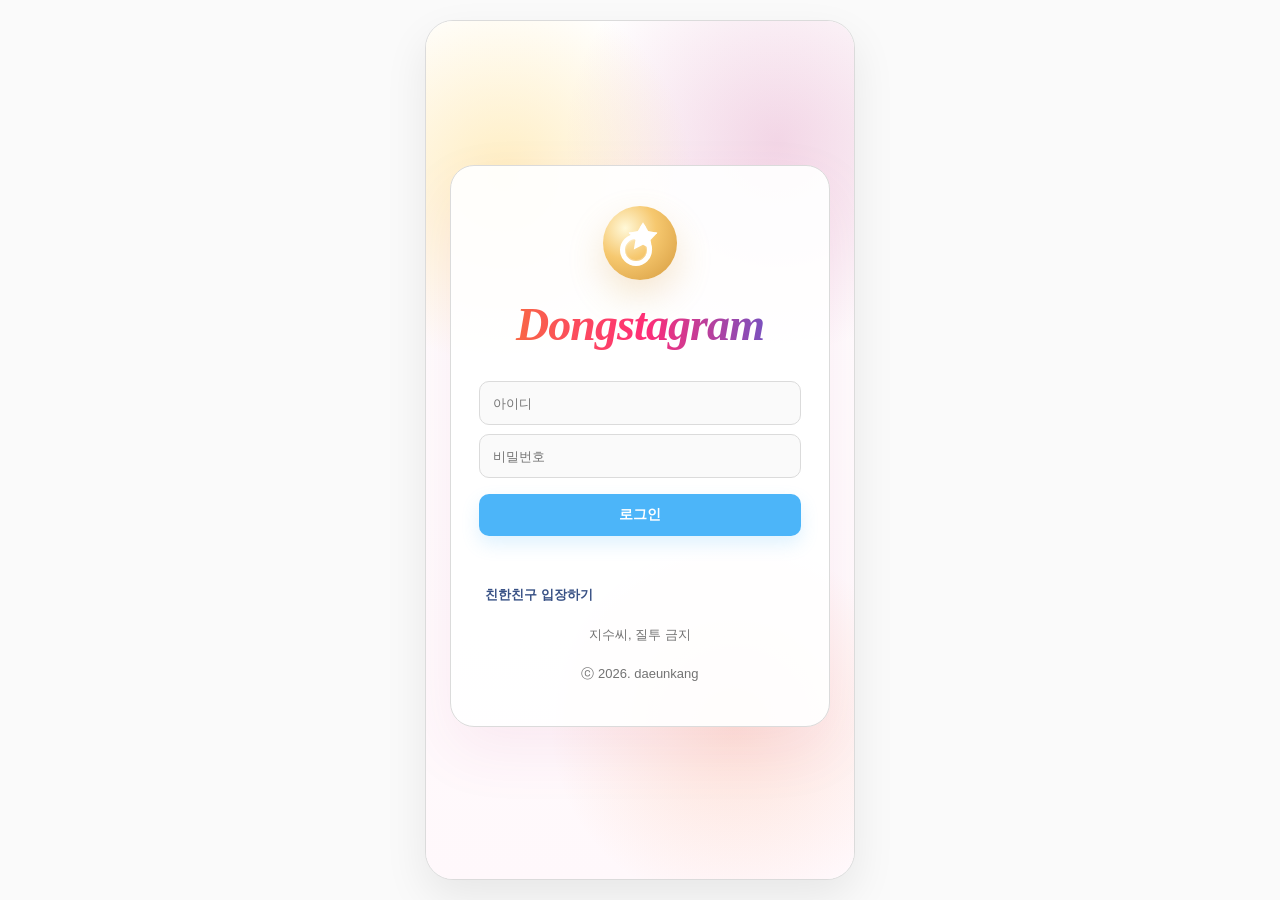
==== index.html @ c9155053 "first commit" ====
﻿<!DOCTYPE html>
<html lang="ko">
  <head>
    <meta charset="UTF-8" />
    <meta name="viewport" content="width=device-width, initial-scale=1.0" />
    <title>Dongstagram</title>
    <link rel="stylesheet" href="style.css" />
    <style>
      .topbar {
        position: sticky;
        top: 0;
        z-index: 24;
        display: grid;
        grid-template-columns: 44px 1fr 44px;
        align-items: center;
        min-height: 52px;
        padding: 8px 12px;
        border: none;
        border-bottom: none;
        outline: none;
        box-shadow: none;
        background-image: none;
        background: rgba(255, 255, 255, 0.97);
        backdrop-filter: blur(16px);
        box-sizing: border-box;
      }

      .topbar::before,
      .topbar::after,
      .topbar-brand::before,
      .topbar-brand::after,
      .stories::before,
      .stories::after {
        content: none !important;
        display: none !important;
        border: none !important;
        outline: none !important;
        box-shadow: none !important;
        background-image: none !important;
      }

      .topbar-brand {
        display: flex;
        flex-direction: column;
        align-items: center;
        justify-content: center;
        min-width: 0;
      }

      .topbar-title {
        margin: 0;
        color: #111;
        font-family: "Segoe Script", "Bradley Hand", "Snell Roundhand", cursive;
        font-size: 30px;
        font-style: italic;
        font-weight: 600;
        letter-spacing: -0.03em;
        line-height: 1;
      }

      .topbar-sub {
        display: none;
        margin-top: 2px;
        font-size: 11px;
        line-height: 1.3;
        color: #8e8e8e;
        text-align: center;
      }

      .chrome-button {
        width: 32px;
        height: 32px;
        display: inline-flex;
        align-items: center;
        justify-content: center;
        color: #111;
        border-radius: 999px;
        justify-self: center;
      }

      .chrome-button svg {
        width: 24px;
        height: 24px;
        fill: none;
        stroke: currentColor;
        stroke-width: 1.8;
        stroke-linecap: round;
        stroke-linejoin: round;
      }

      .stories {
        display: flex;
        gap: 4px;
        overflow-x: auto;
        padding: 6px 10px 8px;
        border-bottom: 1px solid #efefef;
        scrollbar-width: none;
        background: #fff;
        align-items: flex-start;
      }

      .stories::-webkit-scrollbar {
        display: none;
      }

      .story {
        flex: 0 0 auto;
        width: 84px;
        padding: 0 6px;
        text-align: center;
        background: transparent !important;
        border: 0 !important;
        box-shadow: none !important;
      }

      .story-ring {
        position: relative;
        width: 78px;
        height: 78px;
        margin: 0 auto;
        padding: 3px;
        border-radius: 50%;
        background: linear-gradient(135deg, #feda75 8%, #fa7e1e 32%, #d62976 63%, #962fbf 88%, #4f5bd5 100%);
        border: 0 !important;
        box-shadow: none !important;
        overflow: visible;
      }

      .story-ring::before,
      .story-ring::after,
      .story::before,
      .story::after,
      .story-core::before,
      .story-core::after {
        content: none !important;
        display: none !important;
      }

      .story-core {
        width: 100%;
        height: 100%;
        padding: 3px;
        border-radius: 50%;
        background: #fff;
        box-shadow: inset 0 0 0 1px rgba(0, 0, 0, 0.04);
        border: 0 !important;
        display: flex;
        align-items: center;
        justify-content: center;
        overflow: hidden;
        aspect-ratio: 1 / 1;
      }

      .story-photo {
        width: 100%;
        height: 100%;
        display: block;
        border-radius: 50%;
        object-fit: contain;
        object-position: center;
        background: #fff;
        aspect-ratio: 1 / 1;
      }

      .story-badge {
        position: absolute;
        right: -1px;
        bottom: -1px;
        width: 22px;
        height: 22px;
        border-radius: 50%;
        display: flex;
        align-items: center;
        justify-content: center;
        background: #0095f6;
        border: 2px solid #fff;
        box-shadow: 0 2px 6px rgba(0, 0, 0, 0.12);
        color: #fff;
      }

      .story-badge svg {
        width: 12px;
        height: 12px;
        fill: none;
        stroke: currentColor;
        stroke-width: 2.4;
        stroke-linecap: round;
      }

      .story-name {
        display: block;
        margin-top: 6px;
        font-size: 12px;
        font-weight: 500;
        line-height: 1.25;
        color: #262626;
        text-align: center;
        white-space: nowrap;
        overflow: hidden;
        text-overflow: ellipsis;
      }

      .feed {
        padding-top: 0 !important;
      }

      .feed > .post-card:first-child,
      .feed > .post:first-child {
        margin-top: 0 !important;
      }

      .story-viewer {
        position: fixed;
        inset: 0;
        z-index: 200;
        display: none;
        background: #000;
      }

      .story-viewer.active {
        display: block;
      }

      .story-progress {
        position: absolute;
        top: 12px;
        left: 12px;
        right: 12px;
        display: flex;
        gap: 4px;
        z-index: 3;
      }

      .story-progress-bar {
        flex: 1;
        height: 2px;
        border-radius: 999px;
        background: rgba(255, 255, 255, 0.3);
        overflow: hidden;
      }

      .story-progress-fill {
        width: 0%;
        height: 100%;
        background: #fff;
        transform-origin: left center;
        transition: width 0.12s linear;
      }

      .story-progress-bar.done .story-progress-fill {
        width: 100%;
      }

      .story-viewer-top {
        position: absolute;
        top: 20px;
        left: 16px;
        right: 16px;
        z-index: 3;
        display: flex;
        align-items: center;
        justify-content: space-between;
      }

      .story-viewer-meta {
        display: flex;
        align-items: center;
        gap: 10px;
        min-width: 0;
        color: #fff;
      }

      .story-viewer-avatar {
        width: 32px;
        height: 32px;
        border-radius: 50%;
        background-size: cover;
        background-position: center;
        border: 1px solid rgba(255, 255, 255, 0.24);
        flex: 0 0 auto;
      }

      .story-viewer-name {
        font-size: 13px;
        font-weight: 600;
        line-height: 1.2;
      }

      .story-viewer-close {
        width: 36px;
        height: 36px;
        display: inline-flex;
        align-items: center;
        justify-content: center;
        color: #fff;
      }

      .story-viewer-close svg {
        width: 22px;
        height: 22px;
        fill: none;
        stroke: currentColor;
        stroke-width: 2;
        stroke-linecap: round;
      }

      .story-viewer-stage {
        position: absolute;
        inset: 0;
        display: flex;
        align-items: center;
        justify-content: center;
        background: #000;
      }

      .story-viewer-image {
        width: 100%;
        height: 100%;
        object-fit: contain;
        object-position: center;
        display: block;
      }

      .profile-photo-modal {
        position: fixed;
        inset: 0;
        background: rgba(0, 0, 0, 0.76);
        display: none;
        align-items: center;
        justify-content: center;
        z-index: 9999;
        padding: 24px;
      }

      .profile-photo-modal.active {
        display: flex;
      }

      .profile-photo-dialog {
        position: relative;
        width: min(92vw, 420px);
        z-index: 10000;
      }

      .profile-photo-close {
        position: absolute;
        top: -10px;
        right: -10px;
        width: 34px;
        height: 34px;
        border-radius: 50%;
        border: 0;
        background: rgba(18, 18, 18, 0.82);
        color: #fff;
        display: inline-flex;
        align-items: center;
        justify-content: center;
        z-index: 2;
      }

      .profile-photo-close svg {
        width: 18px;
        height: 18px;
        fill: none;
        stroke: currentColor;
        stroke-width: 2;
        stroke-linecap: round;
      }

      .profile-photo-frame {
        width: 100%;
        aspect-ratio: 1 / 1;
        border-radius: 24px;
        overflow: hidden;
        background: #fff;
        box-shadow: 0 28px 80px rgba(0, 0, 0, 0.28);
      }

      .profile-photo-image {
        width: 100%;
        height: 100%;
        object-fit: contain;
        object-position: center;
        display: block;
        background: #fff;
      }

      .follow-modal {
        position: fixed;
        inset: 0;
        background: rgba(0, 0, 0, 0.52);
        display: none;
        align-items: center;
        justify-content: center;
        z-index: 72;
        padding: 20px;
      }

      .follow-modal.active {
        display: flex;
      }

      .follow-dialog {
        width: min(92vw, 360px);
        border-radius: 16px;
        background: #fff;
        overflow: hidden;
        box-shadow: 0 24px 60px rgba(0, 0, 0, 0.2);
      }

      .follow-header {
        position: relative;
        padding: 14px 18px;
        border-bottom: 1px solid #efefef;
        text-align: center;
        font-size: 16px;
        font-weight: 700;
        line-height: 1.2;
      }

      .follow-close {
        position: absolute;
        top: 50%;
        right: 12px;
        transform: translateY(-50%);
        width: 28px;
        height: 28px;
        border: 0;
        background: none;
        color: #111;
      }

      .follow-close svg {
        width: 18px;
        height: 18px;
        fill: none;
        stroke: currentColor;
        stroke-width: 2;
        stroke-linecap: round;
      }

      .follow-list {
        padding: 8px 0;
      }

      .follow-row {
        display: flex;
        align-items: center;
        gap: 12px;
        padding: 10px 16px;
      }

      .follow-avatar {
        width: 44px;
        height: 44px;
        border-radius: 50%;
        background-position: center;
        background-repeat: no-repeat;
        background-size: cover;
        flex: 0 0 auto;
      }

      .follow-meta {
        min-width: 0;
      }

      .follow-username {
        font-size: 14px;
        font-weight: 600;
        line-height: 1.25;
      }

      .follow-name {
        margin-top: 2px;
        font-size: 13px;
        color: #8e8e8e;
        line-height: 1.25;
      }

      .x-room {
        position: fixed;
        inset: 0;
        z-index: 210;
        display: none;
        overflow: hidden;
        background:
          radial-gradient(circle at 26% 20%, rgba(255, 213, 142, 0.18), transparent 24%),
          radial-gradient(circle at 68% 17%, rgba(255, 198, 116, 0.15), transparent 22%),
          linear-gradient(180deg, #77675f 0%, #8b7a70 22%, #a69381 48%, #7c6959 70%, #5b493d 100%);
      }

      .x-room.active {
        display: block;
        animation: roomFadeIn 220ms ease;
      }

      @keyframes roomFadeIn {
        from { opacity: 0; transform: scale(1.015); }
        to { opacity: 1; transform: scale(1); }
      }

      .x-room-header {
        position: absolute;
        top: 0;
        left: 0;
        right: 0;
        z-index: 6;
        display: flex;
        align-items: center;
        justify-content: space-between;
        padding: 16px 16px 10px;
        color: #fff6ec;
      }

      .x-room-back {
        width: 36px;
        height: 36px;
        border: 0;
        border-radius: 50%;
        background: rgba(36, 25, 19, 0.34);
        color: inherit;
        display: inline-flex;
        align-items: center;
        justify-content: center;
        backdrop-filter: blur(10px);
      }

      .x-room-back svg {
        width: 20px;
        height: 20px;
        fill: none;
        stroke: currentColor;
        stroke-width: 2;
        stroke-linecap: round;
        stroke-linejoin: round;
      }

      .x-room-title-wrap {
        display: flex;
        flex-direction: column;
        align-items: center;
        gap: 1px;
        text-align: center;
      }

      .x-room-title {
        font-size: 12px;
        font-weight: 600;
        letter-spacing: 0.08em;
        color: rgba(255, 241, 224, 0.88);
      }

      .x-room-sub {
        font-size: 28px;
        font-weight: 800;
        line-height: 1.02;
        letter-spacing: -0.06em;
        color: #fff8f0;
        text-shadow:
          0 1px 0 rgba(255,255,255,0.16),
          0 8px 20px rgba(44, 24, 14, 0.22);
      }

      .x-room-sub .episode-mark {
        display: inline-block;
        margin-left: 4px;
        font-size: 0.72em;
        font-weight: 700;
        letter-spacing: -0.03em;
        transform: translateY(-1px);
      }

      .x-room-scene {
        position: absolute;
        inset: 0;
        overflow: hidden;
      }

      .x-room-ceiling-glow {
        position: absolute;
        top: 54px;
        left: 50%;
        width: 82%;
        height: 120px;
        transform: translateX(-50%);
        background: radial-gradient(circle, rgba(255, 216, 153, 0.34), transparent 66%);
        filter: blur(12px);
      }

      .x-room-string {
        position: absolute;
        top: 78px;
        left: -4%;
        width: 108%;
        height: 2px;
        background: rgba(81, 59, 45, 0.5);
        transform: rotate(-4deg);
      }

      .x-room-string::after {
        content: "";
        position: absolute;
        top: 24px;
        left: 8%;
        width: 86%;
        height: 2px;
        background: rgba(81, 59, 45, 0.4);
        transform: rotate(6deg);
      }

      .x-room-bulb {
        position: absolute;
        top: 0;
        width: 10px;
        height: 10px;
        border-radius: 50%;
        background: #ffe59c;
        box-shadow: 0 0 10px rgba(255, 228, 147, 0.95), 0 0 24px rgba(255, 208, 104, 0.38);
      }

      .x-room-bulb::before {
        content: "";
        position: absolute;
        top: -14px;
        left: 4px;
        width: 1px;
        height: 14px;
        background: rgba(85, 60, 45, 0.58);
      }

      .x-room-vines {
        position: absolute;
        top: 32px;
        width: 92px;
        height: 180px;
        pointer-events: none;
      }

      .x-room-vines.left {
        left: 6px;
      }

      .x-room-vines.right {
        right: 0;
        transform: scaleX(-1);
      }

      .x-room-vines span {
        position: absolute;
        width: 38px;
        height: 18px;
        border-radius: 18px 18px 18px 2px;
        background: linear-gradient(135deg, #8db185, #5f7a58);
        box-shadow: inset -3px -3px 0 rgba(255, 255, 255, 0.08);
      }

      .x-room-vines span:nth-child(1) { top: 12px; left: 28px; transform: rotate(18deg); }
      .x-room-vines span:nth-child(2) { top: 36px; left: 12px; transform: rotate(-10deg); }
      .x-room-vines span:nth-child(3) { top: 62px; left: 36px; transform: rotate(22deg); }
      .x-room-vines span:nth-child(4) { top: 88px; left: 18px; transform: rotate(-16deg); }
      .x-room-vines span:nth-child(5) { top: 116px; left: 40px; transform: rotate(15deg); }
      .x-room-vines span:nth-child(6) { top: 142px; left: 24px; transform: rotate(-12deg); }

      .x-room-left-wall,
      .x-room-right-wall {
        position: absolute;
        top: 120px;
        width: 26%;
        height: 46%;
        background: linear-gradient(180deg, rgba(215, 199, 182, 0.18), rgba(104, 82, 64, 0.18));
      }

      .x-room-left-wall {
        left: -7%;
        transform: skewY(14deg);
      }

      .x-room-right-wall {
        right: -11%;
        transform: skewY(-14deg);
      }

      .x-room-back-wall {
        position: absolute;
        top: 118px;
        left: 7%;
        right: 7%;
        height: 44%;
        border-radius: 24px 24px 10px 10px;
        background:
          radial-gradient(circle at 18% 16%, rgba(255,255,255,0.08), transparent 18%),
          radial-gradient(circle at 42% 34%, rgba(255,255,255,0.06), transparent 16%),
          radial-gradient(circle at 74% 22%, rgba(255,255,255,0.06), transparent 15%),
          linear-gradient(180deg, rgba(242, 227, 211, 0.2), rgba(176, 146, 118, 0.06)),
          linear-gradient(180deg, #94806f 0%, #7f6a59 48%, #6f5d4f 100%);
        box-shadow: inset 0 0 0 1px rgba(255, 239, 220, 0.08);
      }

      .x-room-platform {
        position: absolute;
        left: 8%;
        right: 8%;
        bottom: 112px;
        height: 18px;
        border-radius: 999px;
        background: linear-gradient(180deg, #5f4a3d, #47352c);
        box-shadow: 0 8px 18px rgba(0, 0, 0, 0.22);
      }

      .x-room-floor {
        position: absolute;
        left: -6%;
        right: -6%;
        bottom: -18px;
        height: 37%;
        background:
          linear-gradient(180deg, rgba(58, 40, 27, 0), rgba(47, 31, 22, 0.24) 18%, rgba(35, 23, 17, 0.44) 100%),
          repeating-linear-gradient(90deg, #876a53 0 34px, #7a604b 34px 68px);
        transform: perspective(500px) rotateX(67deg);
        transform-origin: top;
      }

      .x-room-shadow {
        position: absolute;
        bottom: 124px;
        width: 120px;
        height: 34px;
        border-radius: 50%;
        background: radial-gradient(circle, rgba(30, 18, 11, 0.3), transparent 68%);
      }

      .x-room-shadow.left { left: 34px; }
      .x-room-shadow.center { left: 46%; transform: translateX(-50%); width: 150px; }
      .x-room-shadow.right { right: 38px; width: 144px; }

      .x-room-object {
        position: absolute;
      }

      .x-room-shelf {
        position: absolute;
        height: 12px;
        border-radius: 999px;
        background: linear-gradient(180deg, #725845, #533d31);
        box-shadow: 0 8px 16px rgba(0, 0, 0, 0.18);
      }

      .x-room-shelf.s1 {
        top: 164px;
        left: 104px;
        width: 128px;
      }

      .x-room-shelf.s2 {
        top: 226px;
        right: 78px;
        width: 110px;
      }

      .x-room-lamp {
        left: 24px;
        bottom: 136px;
        width: 66px;
        height: 126px;
      }

      .x-room-lamp::before {
        content: "";
        position: absolute;
        left: 26px;
        bottom: 14px;
        width: 4px;
        height: 68px;
        background: #b9926b;
      }

      .x-room-lamp::after {
        content: "";
        position: absolute;
        left: 13px;
        bottom: 0;
        width: 30px;
        height: 12px;
        border-radius: 50%;
        background: #4f3a30;
      }

      .x-room-lamp span {
        position: absolute;
        top: 0;
        left: 12px;
        width: 42px;
        height: 38px;
        border-radius: 10px 10px 18px 18px;
        background: linear-gradient(180deg, #ffe5b6, #ebb35d);
        box-shadow: 0 0 28px rgba(255, 198, 99, 0.34);
      }

      .x-room-frame-stack {
        left: 28px;
        top: 166px;
        width: 88px;
        height: 98px;
      }

      .x-room-frame-stack span {
        position: absolute;
        border: 5px solid #9c7a60;
        background: linear-gradient(135deg, #f4e5d4, #d2bba5);
        box-shadow: 0 10px 18px rgba(42, 28, 18, 0.16);
      }

      .x-room-frame-stack span:nth-child(1) {
        width: 58px;
        height: 70px;
        left: 0;
        top: 14px;
        transform: rotate(-7deg);
      }

      .x-room-frame-stack span:nth-child(2) {
        width: 64px;
        height: 78px;
        right: 0;
        top: 0;
        transform: rotate(7deg);
      }

      .x-room-side-books {
        left: 122px;
        bottom: 130px;
        display: flex;
        gap: 5px;
      }

      .x-room-side-books span {
        width: 18px;
        border-radius: 4px 4px 2px 2px;
        box-shadow: 0 10px 16px rgba(33, 20, 13, 0.16);
      }

      .x-room-side-books span:nth-child(1) { height: 58px; background: linear-gradient(180deg, #d2c5a4, #9d8d65); }
      .x-room-side-books span:nth-child(2) { height: 66px; background: linear-gradient(180deg, #d4b59f, #a87759); }
      .x-room-side-books span:nth-child(3) { height: 50px; background: linear-gradient(180deg, #acc29a, #71825d); }

      .x-room-note-board {
        left: 126px;
        top: 178px;
        width: 108px;
        padding: 12px 12px 14px;
        border-radius: 6px;
        background: #efe3d6;
        color: #6b5546;
        font-size: 10px;
        line-height: 1.6;
        transform: rotate(-3deg);
        box-shadow: 0 12px 22px rgba(44, 29, 17, 0.14);
      }

      .x-room-note-board::before {
        content: "";
        position: absolute;
        top: -6px;
        left: 50%;
        width: 32px;
        height: 12px;
        transform: translateX(-50%);
        background: rgba(239, 224, 203, 0.84);
      }

      .x-room-center-glow {
        position: absolute;
        left: 50%;
        top: 174px;
        width: 64%;
        height: 250px;
        transform: translateX(-50%);
        background: radial-gradient(circle, rgba(255, 225, 165, 0.2), transparent 68%);
        filter: blur(14px);
      }

      .x-room-centerpiece {
        position: absolute;
        left: 50%;
        top: 170px;
        width: min(72vw, 272px);
        transform: translateX(-50%);
        z-index: 4;
      }

      .x-room-hanger {
        position: absolute;
        top: -28px;
        width: 2px;
        height: 28px;
        background: rgba(82, 60, 45, 0.55);
      }

      .x-room-hanger.left { left: 52px; }
      .x-room-hanger.right { right: 52px; }

      .x-room-installation {
        position: relative;
        padding: 16px 12px 14px;
        border-radius: 20px;
        background:
          linear-gradient(180deg, rgba(248, 240, 231, 0.96), rgba(231, 217, 202, 0.94)),
          linear-gradient(135deg, #ccb59e, #e7d2bb);
        box-shadow:
          0 22px 40px rgba(27, 17, 10, 0.24),
          inset 0 0 0 1px rgba(132, 99, 69, 0.1);
      }

      .x-room-installation::before,
      .x-room-installation::after {
        content: "";
        position: absolute;
        top: 8px;
        width: 10px;
        height: 10px;
        border-radius: 50%;
        background: #bd8468;
        box-shadow: inset 0 -1px 0 rgba(0, 0, 0, 0.18);
      }

      .x-room-installation::before { left: 14px; }
      .x-room-installation::after { right: 14px; }

      .installation-title {
        margin-bottom: 12px;
        text-align: center;
        font-size: 12px;
        font-weight: 700;
        letter-spacing: 0.08em;
        color: #745a49;
      }

      .installation-grid {
        display: grid;
        grid-template-columns: 1fr 1fr;
        gap: 10px;
      }

      .installation-card {
        position: relative;
        border: 0;
        border-radius: 16px;
        padding: 10px 9px 9px;
        text-align: left;
        background: rgba(255, 250, 244, 0.9);
        box-shadow: 0 10px 18px rgba(96, 71, 52, 0.12);
        cursor: pointer;
        transition: transform 160ms ease, box-shadow 160ms ease;
      }

      .installation-card:hover,
      .installation-card:focus-visible {
        box-shadow: 0 14px 22px rgba(63, 44, 31, 0.2);
      }

      .installation-card.a { transform: rotate(-4deg); }
      .installation-card.b { transform: rotate(4deg); }
      .installation-card.c { transform: rotate(-2deg); }
      .installation-card.d { transform: rotate(3deg); }

      .installation-card:hover.a,
      .installation-card:focus-visible.a { transform: rotate(-4deg) translateY(-2px) scale(1.012); }
      .installation-card:hover.b,
      .installation-card:focus-visible.b { transform: rotate(4deg) translateY(-2px) scale(1.012); }
      .installation-card:hover.c,
      .installation-card:focus-visible.c { transform: rotate(-2deg) translateY(-2px) scale(1.012); }
      .installation-card:hover.d,
      .installation-card:focus-visible.d { transform: rotate(3deg) translateY(-2px) scale(1.012); }

      .installation-ui {
        display: flex;
        align-items: center;
        justify-content: space-between;
        margin-bottom: 8px;
        font-size: 8px;
        color: #988474;
      }

      .installation-dots {
        display: inline-flex;
        gap: 3px;
      }

      .installation-dots span {
        width: 4px;
        height: 4px;
        border-radius: 50%;
        background: #cdb8a5;
      }

      .installation-bubble {
        max-width: 100%;
        padding: 7px 9px;
        border-radius: 12px;
        font-size: 10px;
        line-height: 1.42;
        margin-bottom: 6px;
        box-shadow: inset 0 0 0 1px rgba(116, 92, 74, 0.05);
      }

      .installation-bubble.light {
        background: #fff;
        color: #43362e;
        border-top-left-radius: 7px;
      }

      .installation-bubble.yellow {
        margin-left: auto;
        background: #f8e25c;
        color: #423315;
        border-top-right-radius: 7px;
      }

      .installation-time {
        display: block;
        margin-top: 4px;
        font-size: 8px;
        color: rgba(75, 58, 45, 0.48);
      }

      .installation-fragment {
        font-size: 9px;
        color: #735b49;
        line-height: 1.42;
      }

      .x-room-placard {
        position: absolute;
        width: 172px;
        min-height: 94px;
        padding: 12px 12px 10px;
        border: 0;
        border-radius: 14px;
        background: linear-gradient(180deg, rgba(255, 250, 244, 0.98), rgba(239, 228, 214, 0.95));
        box-shadow: 0 20px 28px rgba(33, 21, 14, 0.22);
        text-align: left;
        cursor: pointer;
        transition: transform 160ms ease, box-shadow 160ms ease;
      }

      .x-room-placard:hover,
      .x-room-placard:focus-visible {
        transform: rotate(-5deg) translateY(-3px) scale(1.015);
        box-shadow: 0 24px 34px rgba(25, 15, 10, 0.28);
      }

      .x-room-placard.single {
        left: 22px;
        bottom: 86px;
        transform: rotate(-5deg);
        z-index: 5;
      }

      .placard-topbar {
        display: flex;
        align-items: center;
        justify-content: space-between;
        margin-bottom: 8px;
        font-size: 9px;
        color: #8d7a6b;
      }

      .placard-ui {
        display: inline-flex;
        gap: 3px;
      }

      .placard-ui span {
        width: 4px;
        height: 4px;
        border-radius: 50%;
        background: #ccb8a5;
      }

      .placard-strip {
        display: flex;
        flex-direction: column;
        gap: 6px;
      }

      .placard-bubble {
        max-width: 100%;
        padding: 8px 10px;
        border-radius: 13px;
        font-size: 11px;
        line-height: 1.45;
        box-shadow: inset 0 0 0 1px rgba(116, 92, 74, 0.06);
      }

      .placard-bubble.light {
        align-self: flex-start;
        background: #fff;
        color: #44362f;
        border-top-left-radius: 7px;
      }

      .placard-bubble.yellow {
        align-self: flex-end;
        background: #f7df4e;
        color: #423315;
        border-top-right-radius: 7px;
      }

      .placard-time {
        display: block;
        margin-top: 4px;
        font-size: 8px;
        color: rgba(72, 54, 42, 0.5);
      }

      .placard-caption {
        margin-top: 8px;
        font-size: 9px;
        color: #806957;
        letter-spacing: 0.03em;
      }

      .x-room-placeholder {
        position: absolute;
        inset: 0;
        display: none;
        align-items: center;
        justify-content: center;
        z-index: 8;
        background: rgba(20, 12, 8, 0.44);
      }

      .x-room-placeholder.active {
        display: flex;
      }

      .x-room-placeholder-card {
        width: min(78vw, 260px);
        padding: 20px 18px;
        border-radius: 18px;
        background: rgba(252, 246, 239, 0.98);
        color: #5c473b;
        text-align: center;
        box-shadow: 0 24px 40px rgba(14, 9, 6, 0.26);
      }

      .x-room-placeholder-card strong {
        display: block;
        margin-bottom: 8px;
        font-size: 14px;
      }

      .x-room-placeholder-card p {
        margin: 0;
        font-size: 12px;
        line-height: 1.6;
      }

      .x-room-entry {
        position: absolute;
        inset: 0;
        display: none;
        align-items: center;
        justify-content: center;
        z-index: 9;
        background: rgba(16, 10, 7, 0.34);
        backdrop-filter: blur(2px);
      }

      .x-room-entry.active {
        display: flex;
      }

      .x-room-entry-card {
        width: min(82vw, 286px);
        padding: 24px 20px 18px;
        border-radius: 24px;
        background:
          linear-gradient(180deg, rgba(44, 26, 20, 0.92), rgba(26, 16, 12, 0.94)),
          linear-gradient(135deg, rgba(255,255,255,0.08), rgba(255,255,255,0));
        color: #fff8f0;
        box-shadow:
          0 24px 48px rgba(9, 5, 4, 0.32),
          inset 0 0 0 1px rgba(255,255,255,0.08);
        text-align: center;
      }

      .x-room-entry-brand {
        margin-bottom: 12px;
        font-size: 25px;
        font-weight: 800;
        line-height: 1.02;
        letter-spacing: -0.06em;
        color: #fff8f0;
        text-shadow: 0 8px 20px rgba(0, 0, 0, 0.22);
      }

      .x-room-entry-brand .episode-mark {
        font-size: 0.72em;
        margin-left: 4px;
      }

      .x-room-entry-question {
        margin: 0 0 16px;
        font-size: 16px;
        font-weight: 500;
        line-height: 1.5;
        color: rgba(255, 244, 234, 0.92);
      }

      .x-room-entry-actions {
        display: flex;
        gap: 10px;
      }

      .x-room-entry-button {
        flex: 1;
        min-height: 42px;
        border-radius: 999px;
        border: 1px solid rgba(255, 255, 255, 0.14);
        font-size: 14px;
        font-weight: 600;
        letter-spacing: -0.02em;
      }

      .x-room-entry-button.confirm {
        background: linear-gradient(180deg, #f8efe6, #e8d6c5);
        color: #3f2c22;
      }

      .x-room-entry-button.cancel {
        background: rgba(255, 255, 255, 0.04);
        color: #fff7ef;
      }

      .dm-screen {
        position: relative;
        display: flex;
        flex-direction: column;
        min-height: 100%;
        height: 100%;
        background: #fff;
        overflow: hidden;
      }

      #dmView {
        height: 100%;
        min-height: 100%;
        overflow: hidden;
      }

      #dmView.active {
        display: block;
      }

      .dm-inbox-header,
      .dm-thread-header {
        display: flex;
        align-items: center;
        justify-content: space-between;
        padding: 12px 16px 10px;
        border-bottom: 1px solid #efefef;
        background: #fff;
      }

      .dm-inbox-title,
      .dm-thread-title {
        font-size: 20px;
        font-weight: 700;
        letter-spacing: -0.03em;
        color: #111;
      }

      .dm-inbox-icon,
      .dm-thread-back {
        width: 32px;
        height: 32px;
        display: inline-flex;
        align-items: center;
        justify-content: center;
        color: #111;
      }

      .dm-inbox-icon svg,
      .dm-thread-back svg {
        width: 22px;
        height: 22px;
        fill: none;
        stroke: currentColor;
        stroke-width: 1.9;
        stroke-linecap: round;
        stroke-linejoin: round;
      }

      .dm-inbox-list {
        display: flex;
        flex-direction: column;
        flex: 1 1 auto;
        min-height: 0;
        overflow-y: auto;
      }

      .dm-thread-list-item {
        display: flex;
        align-items: center;
        gap: 12px;
        padding: 12px 16px;
        border-bottom: 1px solid #f3f3f3;
        background: #fff;
        text-align: left;
      }

      .dm-thread-list-item:active {
        background: #fafafa;
      }

      .dm-avatar-button {
        padding: 0;
        border: 0;
        background: none;
        border-radius: 50%;
        flex: 0 0 auto;
      }

      .dm-thread-avatar {
        width: 56px;
        height: 56px;
        border-radius: 50%;
        background-size: cover;
        background-position: center;
        border: 1px solid rgba(0, 0, 0, 0.06);
        background-color: #f3f3f3;
        flex: 0 0 auto;
      }

      .dm-thread-main {
        min-width: 0;
        flex: 1 1 auto;
      }

      .dm-thread-row {
        display: flex;
        align-items: center;
        justify-content: space-between;
        gap: 10px;
      }

      .dm-thread-username {
        font-size: 14px;
        font-weight: 600;
        color: #111;
        letter-spacing: -0.02em;
      }

      .dm-thread-time {
        flex: 0 0 auto;
        font-size: 12px;
        color: #8e8e8e;
      }

      .dm-thread-preview {
        margin-top: 3px;
        font-size: 13px;
        line-height: 1.35;
        color: #8e8e8e;
        white-space: nowrap;
        overflow: hidden;
        text-overflow: ellipsis;
      }

      .dm-thread-screen {
        position: absolute;
        inset: 0;
        z-index: 3;
        display: none;
        min-height: 100%;
        background: #fff;
        padding-bottom: 52px;
        box-sizing: border-box;
      }

      .dm-thread-screen.active,
      .dm-inbox-screen.active {
        display: block;
      }

      .dm-inbox-screen.active,
      #dmThreadScreen.active,
      .dm-thread-screen--rebuild.active {
        height: 100%;
      }

      .dm-inbox-screen.active,
      #dmThreadScreen.active {
        display: flex;
        flex-direction: column;
      }

      .dm-thread-screen--rebuild.active {
        display: flex;
      }

      .dm-thread-screen--rebuild {
        padding-bottom: 0;
        flex-direction: column;
      }

      .dm-thread-profile {
        display: flex;
        align-items: center;
        gap: 10px;
      }

      .dm-thread-meta {
        min-width: 0;
      }

      .dm-thread-sub {
        margin-top: 2px;
        font-size: 12px;
        color: #8e8e8e;
      }

      .dm-thread-body {
        padding: 20px 16px 120px;
        min-height: calc(100vh - 220px);
        overflow-y: auto;
        overflow-x: visible;
        background: #fff;
        box-sizing: border-box;
      }

      .thread-messages {
        display: flex;
        flex-direction: column;
        justify-content: flex-end;
        min-height: calc(100vh - 260px);
        padding-top: 48px;
        padding-bottom: 28px;
        box-sizing: border-box;
      }

      .dm-thread-date {
        margin-bottom: 18px;
        text-align: center;
        font-size: 11px;
        color: #8e8e8e;
      }

      .dm-message-row {
        display: flex;
        margin-bottom: 14px;
        width: 100%;
      }

      .dm-message-row.left {
        justify-content: flex-start;
        align-items: flex-end;
        gap: 8px;
      }

      .dm-message-avatar {
        flex: 0 0 28px;
        width: 28px;
        height: 28px;
        border-radius: 50%;
        background-color: #e9e9ee;
        background-position: center;
        background-repeat: no-repeat;
        background-size: cover;
        align-self: flex-end;
      }

      .dm-message-bubble {
        max-width: min(78%, 280px);
        display: inline-block;
        padding: 11px 15px 13px;
        border-radius: 20px;
        background: #efefef;
        color: #111;
        font-size: 14px;
        line-height: 1.42;
        white-space: pre-wrap;
        word-break: keep-all;
        overflow-wrap: anywhere;
        box-sizing: border-box;
      }

      .received-message-row {
        display: flex;
        align-items: flex-end;
        gap: 8px;
        width: 100%;
        margin-top: auto;
        padding-bottom: 18px;
      }

      .received-message-avatar {
        flex: 0 0 28px;
        width: 28px;
        height: 28px;
        border-radius: 50%;
        background-position: center;
        background-repeat: no-repeat;
        background-size: cover;
        background-color: #e9e9ee;
      }

      .received-message-bubble {
        display: block;
        max-width: min(78%, 282px);
        width: fit-content;
        min-width: 0;
        padding: 12px 15px 14px;
        border-radius: 22px;
        background: #efefef;
        color: #111;
        font-size: 14px;
        line-height: 1.45;
        white-space: pre-wrap;
        word-break: keep-all;
        overflow-wrap: anywhere;
        box-sizing: border-box;
      }

      .dongmyungssi-screen {
        display: flex;
        flex-direction: column;
        min-height: 100%;
        height: 100%;
        background: #fff;
        flex: 1;
        overflow: hidden;
      }

      .dongmyungssi-screen .dm-thread-header {
        flex: 0 0 auto;
        padding: 10px 12px;
        position: sticky;
        top: 0;
        z-index: 2;
      }

      .dongmyungssi-header-main {
        display: flex;
        align-items: center;
        gap: 10px;
        min-width: 0;
      }

      .dongmyungssi-header-text {
        min-width: 0;
      }

      .dongmyungssi-header-sub {
        margin-top: 1px;
        font-size: 11px;
        color: #8e8e8e;
        letter-spacing: -0.01em;
      }

      .dongmyungssi-actions {
        width: 24px;
        height: 24px;
      }

      .dongmyungssi-thread-content {
        flex: 1 1 auto;
        min-height: 0;
        display: flex;
        flex-direction: column;
        background: #fff;
        overflow: hidden;
      }

      .dongmyungssi-chat {
        flex: 1 1 auto;
        min-height: 0;
        display: flex;
        flex-direction: column;
        justify-content: flex-start;
        padding: 16px 14px 0;
        box-sizing: border-box;
        background: #fff;
        overflow-y: auto;
        overflow-x: hidden;
      }

      .dongmyungssi-chat-date {
        margin-bottom: 12px;
        text-align: center;
        font-size: 11px;
        color: #8e8e8e;
      }

      .dongmyungssi-chat-stack {
        display: flex;
        flex-direction: column;
        gap: 10px;
        min-height: 100%;
        margin-top: auto;
      }

      .dongmyungssi-received-row {
        display: flex;
        align-items: flex-end;
        gap: 8px;
        width: 100%;
      }

      .dongmyungssi-received-avatar {
        flex: 0 0 28px;
        width: 28px;
        height: 28px;
        border-radius: 50%;
        background-position: center;
        background-repeat: no-repeat;
        background-size: cover;
        background-color: #e9e9ee;
      }

      .dongmyungssi-received-bubble {
        display: block;
        max-width: 76%;
        width: fit-content;
        min-width: 0;
        height: auto;
        padding: 11px 14px 12px;
        border-radius: 20px;
        background: #efefef;
        color: #111;
        font-size: 14px;
        line-height: 1.43;
        white-space: pre-wrap;
        word-break: keep-all;
        overflow-wrap: anywhere;
        box-sizing: border-box;
      }

      .dm-shared-photo {
        display: inline-flex;
        align-items: center;
        justify-content: center;
        min-width: 84px;
        padding: 10px 14px;
        border: 0;
        border-radius: 18px;
        background: #efefef;
        color: #4f4f4f;
        font-size: 14px;
        font-weight: 600;
        letter-spacing: -0.01em;
        cursor: pointer;
      }

      .dm-shared-photo:active {
        background: #e5e5e5;
      }

      .dongmyungssi-composer {
        display: flex;
        align-items: center;
        gap: 10px;
        padding: 10px 12px 8px;
        border-top: 1px solid #f3f3f3;
        background: #fff;
        flex: 0 0 auto;
        position: sticky;
        bottom: 0;
        z-index: 2;
      }

      .dongmyungssi-composer-camera,
      .dongmyungssi-composer-action {
        width: 28px;
        height: 28px;
        display: inline-flex;
        align-items: center;
        justify-content: center;
        color: #111;
      }

      .dongmyungssi-composer-camera svg,
      .dongmyungssi-composer-action svg {
        width: 20px;
        height: 20px;
        fill: none;
        stroke: currentColor;
        stroke-width: 1.9;
        stroke-linecap: round;
        stroke-linejoin: round;
      }

      .dongmyungssi-composer-input {
        flex: 1;
        min-height: 36px;
        display: flex;
        align-items: center;
        padding: 0 14px;
        border: 1px solid #dbdbdb;
        border-radius: 20px;
        font-size: 14px;
        color: #8e8e8e;
      }

      .dm-thread-sent-stack {
        display: flex;
        flex-direction: column;
        gap: 10px;
      }

      .dm-sent-row {
        display: flex;
        justify-content: flex-end;
        width: 100%;
      }

      .dm-sent-content {
        display: flex;
        flex-direction: column;
        align-items: flex-end;
        gap: 6px;
        max-width: 78%;
      }

      .dm-sent-bubble {
        display: block;
        width: fit-content;
        max-width: 100%;
        padding: 11px 14px 12px;
        border: 0;
        border-radius: 20px;
        background: #3797f0;
        color: #fff;
        font-size: 14px;
        line-height: 1.43;
        text-align: left;
        white-space: pre-wrap;
        word-break: keep-all;
        overflow-wrap: anywhere;
        box-sizing: border-box;
        cursor: pointer;
      }

      .dm-sent-bubble:active {
        background: #2e86d9;
      }

      .dm-sent-delete {
        display: none;
        align-items: center;
        justify-content: center;
        min-width: 44px;
        padding: 6px 10px;
        border: 0;
        border-radius: 999px;
        background: #111;
        color: #fff;
        font-size: 12px;
        line-height: 1;
        cursor: pointer;
      }

      .dm-sent-row.show-actions .dm-sent-delete {
        display: inline-flex;
      }

      .dm-composer-field {
        flex: 1;
        display: flex;
        align-items: center;
        min-height: 36px;
        padding: 0 14px;
        border: 1px solid #dbdbdb;
        border-radius: 20px;
        background: #fff;
      }

      .dm-composer-text {
        width: 100%;
        border: 0;
        outline: 0;
        background: transparent;
        color: #111;
        font-size: 14px;
        line-height: 1.35;
      }

      .dm-composer-text::placeholder {
        color: #8e8e8e;
      }

      .dm-composer-send {
        width: 28px;
        height: 28px;
        display: inline-flex;
        align-items: center;
        justify-content: center;
        border: 0;
        background: transparent;
        color: #111;
        cursor: pointer;
      }

      .dm-composer-send svg {
        width: 20px;
        height: 20px;
        fill: none;
        stroke: currentColor;
        stroke-width: 1.9;
        stroke-linecap: round;
        stroke-linejoin: round;
      }

      .dm-media-modal {
        position: fixed;
        inset: 0;
        z-index: 120;
        display: none;
        align-items: center;
        justify-content: center;
        padding: 20px;
        background: rgba(0, 0, 0, 0.78);
      }

      .dm-media-modal.active {
        display: flex;
      }

      .dm-media-dialog {
        position: relative;
        width: min(100%, 420px);
        max-height: calc(100vh - 40px);
      }

      .dm-media-close {
        position: absolute;
        top: -40px;
        right: 0;
        width: 32px;
        height: 32px;
        border: 0;
        background: none;
        color: #fff;
        display: inline-flex;
        align-items: center;
        justify-content: center;
      }

      .dm-media-close svg {
        width: 22px;
        height: 22px;
        fill: none;
        stroke: currentColor;
        stroke-width: 1.9;
        stroke-linecap: round;
        stroke-linejoin: round;
      }

      .dm-media-frame {
        border-radius: 22px;
        overflow: hidden;
        background: #111;
      }

      .dm-media-image {
        display: block;
        width: 100%;
        max-height: calc(100vh - 90px);
        object-fit: contain;
        background: #111;
      }

      .story-hit {
        position: absolute;
        top: 0;
        bottom: 0;
        width: 50%;
        z-index: 2;
      }

      .story-hit.left {
        left: 0;
      }

      .story-hit.right {
        right: 0;
      }

      body {
        background: #fafafa;
        color: #111;
        -webkit-font-smoothing: antialiased;
        text-rendering: optimizeLegibility;
      }

      .phone {
        width: 100%;
        max-width: 430px;
        height: 100vh;
        min-height: 100vh;
        background: #fff;
        box-shadow: 0 18px 44px rgba(0, 0, 0, 0.08);
        position: relative;
        overflow: hidden !important;
      }

      .screen {
        height: 100%;
        min-height: 100%;
      }

      .login-screen {
        min-height: 100%;
      }

      .hidden {
        display: none !important;
      }

      .guest-quiz-screen {
        min-height: 100%;
        padding: 22px 18px 28px;
        background: #fff;
        overflow-y: auto;
      }

      .guest-quiz-card {
        display: flex;
        flex-direction: column;
        gap: 14px;
      }

      .guest-quiz-back {
        width: 34px;
        height: 34px;
        display: inline-flex;
        align-items: center;
        justify-content: center;
        border: 0;
        background: transparent;
        color: #111;
        margin-left: -6px;
      }

      .guest-quiz-back svg {
        width: 21px;
        height: 21px;
        fill: none;
        stroke: currentColor;
        stroke-width: 1.9;
        stroke-linecap: round;
        stroke-linejoin: round;
      }

      .guest-quiz-eyebrow {
        font-size: 12px;
        font-weight: 600;
        letter-spacing: 0.06em;
        color: #8e8e8e;
        text-transform: uppercase;
      }

      .guest-quiz-title {
        margin: 2px 0 0;
        font-size: 28px;
        line-height: 1.1;
        letter-spacing: -0.03em;
      }

      .guest-quiz-description {
        margin: 0;
        font-size: 14px;
        line-height: 1.5;
        color: #555;
      }

      .guest-quiz-score-guide {
        margin: 0;
        font-size: 13px;
        color: #8e8e8e;
      }

      .guest-quiz-list {
        display: flex;
        flex-direction: column;
        gap: 12px;
        margin-top: 4px;
      }

      .guest-question-card {
        padding: 16px 14px;
        border: 1px solid #ececec;
        border-radius: 18px;
        background: #fff;
        box-shadow: 0 10px 24px rgba(17, 17, 17, 0.04);
      }

      .guest-question-number {
        font-size: 12px;
        font-weight: 600;
        color: #8e8e8e;
        letter-spacing: 0.03em;
      }

      .guest-question-text {
        margin: 6px 0 0;
        font-size: 16px;
        font-weight: 700;
        line-height: 1.4;
        color: #111;
      }

      .guest-question-note {
        margin: 6px 0 0;
        font-size: 12px;
        color: #8e8e8e;
      }

      .guest-choice-list {
        display: flex;
        flex-direction: column;
        gap: 8px;
        margin-top: 14px;
      }

      .guest-choice {
        width: 100%;
        display: flex;
        align-items: center;
        gap: 10px;
        padding: 12px 12px;
        border: 1px solid #ececec;
        border-radius: 14px;
        background: #fff;
        color: #262626;
        text-align: left;
      }

      .guest-choice-indicator {
        width: 18px;
        height: 18px;
        flex: 0 0 18px;
        border-radius: 50%;
        border: 1.7px solid #c9c9c9;
        background: #fff;
        position: relative;
      }

      .guest-choice-text {
        font-size: 14px;
        line-height: 1.45;
        font-weight: 500;
      }

      .guest-choice.selected {
        border-color: #111;
        background: #fbfbfb;
      }

      .guest-choice.selected .guest-choice-indicator {
        border-color: #111;
      }

      .guest-choice.selected .guest-choice-indicator::after {
        content: "";
        position: absolute;
        inset: 3px;
        border-radius: 50%;
        background: #111;
      }

      .guest-choice.selected .guest-choice-text {
        font-weight: 700;
      }

      .guest-quiz-submit {
        width: 100%;
        margin-top: 4px;
        padding: 13px 16px;
        border: 0;
        border-radius: 999px;
        background: #111;
        color: #fff;
        font-size: 15px;
        font-weight: 700;
      }

      .guest-quiz-result {
        min-height: 22px;
        margin: 0;
        font-size: 13px;
        line-height: 1.5;
        color: #666;
        text-align: center;
      }

      .guest-quiz-result.fail {
        color: #d93025;
      }

      .guest-quiz-result.success {
        color: #188038;
      }

      .app-screen {
        display: flex;
        flex-direction: column;
        height: 100%;
        min-height: 100%;
        padding-bottom: 0 !important;
        overflow: hidden;
      }

      main {
        flex: 1 1 auto;
        min-height: 0;
        overflow-y: auto;
        overflow-x: hidden;
        -webkit-overflow-scrolling: touch;
        background: #fff;
        padding-bottom: 56px;
        scrollbar-width: none;
      }

      main.dm-mode {
        overflow: hidden;
      }

      main::-webkit-scrollbar {
        display: none;
      }

      .topbar-title,
      .logo {
        letter-spacing: -0.02em;
      }

      .topbar-title {
        font-size: 29px;
      }

      .chrome-button {
        width: 30px;
        height: 30px;
      }

      .chrome-button svg {
        width: 23px;
        height: 23px;
        stroke-width: 1.7;
      }

      .stories {
        gap: 2px;
        padding: 2px 8px 3px;
      }

      .story {
        width: 82px;
        padding: 0 4px;
      }

      .story-ring {
        width: 74px;
        height: 74px;
        padding: 2.5px;
      }

      .story-core {
        padding: 2.5px;
      }

      .story-badge {
        right: -1px;
        bottom: -1px;
        width: 20px;
        height: 20px;
      }

      .story-name {
        margin-top: 2px;
        font-size: 11px;
        font-weight: 400;
        line-height: 1.15;
        letter-spacing: -0.01em;
      }

      .post-card,
      .post {
        border-bottom: 1px solid #efefef;
        background: #fff;
      }

      .post-header {
        padding: 10px 10px 10px 12px !important;
      }

      .post-user {
        gap: 8px !important;
      }

      .post-avatar {
        width: 32px !important;
        height: 32px !important;
        border: 1px solid rgba(0, 0, 0, 0.05) !important;
      }

      .post-avatar-button {
        padding: 0;
        border: 0;
        background: none;
        display: inline-flex;
        align-items: center;
        justify-content: center;
        border-radius: 50%;
        flex: 0 0 auto;
      }

      .post-username {
        font-size: 12.5px !important;
        font-weight: 600 !important;
        line-height: 1.2;
        letter-spacing: -0.01em;
      }

      .icon-button-menu {
        width: 28px !important;
        height: 28px !important;
        margin-right: 2px;
      }

      .icon-button-menu svg {
        width: 18px !important;
        height: 18px !important;
      }

      .post-media-shell {
        aspect-ratio: 1 / 1 !important;
        background: #000 !important;
      }

      .carousel-nav {
        width: 22px !important;
        height: 22px !important;
        font-size: 14px !important;
        background: rgba(38, 38, 38, 0.46) !important;
      }

      .carousel-nav.prev {
        left: 8px !important;
      }

      .carousel-nav.next {
        right: 8px !important;
      }

      .carousel-dots {
        gap: 4px !important;
        margin: 6px 0 0 !important;
      }

      .carousel-dot {
        width: 4px !important;
        height: 4px !important;
      }

      .post-actions {
        padding-top: 4px !important;
        margin-bottom: 4px !important;
      }

      .post-actions-left {
        gap: 6px !important;
      }

      .feed-action {
        width: 31px !important;
        height: 31px !important;
      }

      .feed-comment-trigger {
        display: inline-flex;
        align-items: center;
        gap: 4px;
      }

      .feed-comment-count {
        min-width: 8px;
        font-size: 13px;
        font-weight: 600;
        line-height: 1;
        color: #262626;
      }

      .feed-action svg {
        width: 24px !important;
        height: 24px !important;
        stroke-width: 1.8 !important;
      }

      .bookmark-action {
        margin-right: -4px !important;
      }

      .likes-text {
        padding: 0 12px;
        margin-bottom: 7px;
        font-size: 13px;
        font-weight: 600;
        line-height: 1.35;
        color: #262626;
      }

      .post-copy {
        padding: 0 12px 11px !important;
      }

      .post-caption {
        font-size: 13px !important;
        line-height: 1.38 !important;
        letter-spacing: -0.01em;
      }

      .caption-more {
        margin-top: 2px !important;
        font-size: 13px !important;
      }

      .post-date {
        margin-top: 7px !important;
        font-size: 10px !important;
        color: #8e8e8e !important;
        letter-spacing: 0.02em !important;
      }

      .feed-action.liked {
        color: #ed4956 !important;
      }

      .feed-action.liked svg {
        fill: currentColor !important;
        stroke: currentColor !important;
      }

      .feed-comments-modal {
        position: fixed;
        inset: 0;
        z-index: 140;
        display: none;
        align-items: center;
        justify-content: center;
        background: rgba(0, 0, 0, 0.42);
        padding: 20px 12px;
        box-sizing: border-box;
      }

      .feed-comments-modal.active {
        display: flex;
      }

      .feed-comments-sheet {
        width: min(100%, 430px);
        height: min(62vh, 560px);
        background: #fff;
        border-radius: 18px;
        display: flex;
        flex-direction: column;
        overflow: hidden;
        box-shadow: 0 18px 50px rgba(0, 0, 0, 0.18);
      }

      .feed-comments-sheet::before {
        content: "";
        width: 38px;
        height: 4px;
        margin: 8px auto 2px;
        border-radius: 999px;
        background: #dbdbdb;
        flex: 0 0 auto;
      }

      .feed-comments-header {
        position: relative;
        flex: 0 0 auto;
        padding: 10px 18px 11px;
        border-bottom: 1px solid #efefef;
        text-align: center;
        font-size: 15px;
        font-weight: 700;
      }

      .feed-comments-close {
        position: absolute;
        top: 50%;
        right: 12px;
        transform: translateY(-50%);
        width: 30px;
        height: 30px;
        border: 0;
        background: none;
        color: #111;
      }

      .feed-comments-close svg {
        width: 18px;
        height: 18px;
        fill: none;
        stroke: currentColor;
        stroke-width: 2;
        stroke-linecap: round;
      }

      .feed-comments-body {
        flex: 1 1 auto;
        min-height: 0;
        overflow-y: auto;
        padding: 10px 14px;
        background: #fff;
      }

      .feed-comments-list {
        display: flex;
        flex-direction: column;
        gap: 8px;
      }

      .feed-comment-row {
        font-size: 13px;
        line-height: 1.34;
        color: #262626;
        word-break: keep-all;
        overflow-wrap: anywhere;
      }

      .feed-comment-row.deletable {
        cursor: pointer;
      }

      .feed-comment-row.deletable:active {
        opacity: 0.72;
      }

      .feed-comment-author {
        margin-right: 5px;
        font-weight: 600;
      }

      .feed-comments-empty {
        padding: 22px 0;
        text-align: center;
        font-size: 12px;
        color: #8e8e8e;
      }

      .feed-comments-composer {
        flex: 0 0 auto;
        display: flex;
        align-items: center;
        gap: 12px;
        min-height: 48px;
        padding: 11px 16px calc(11px + env(safe-area-inset-bottom, 0px));
        border-top: 1px solid #efefef;
        background: #fff;
        box-sizing: border-box;
      }

      .feed-comments-input {
        flex: 1 1 auto;
        min-width: 0;
        border: 0;
        outline: 0;
        background: transparent;
        color: #262626;
        font-size: 14px;
        line-height: 1.4;
        padding: 0;
      }

      .feed-comments-input::placeholder {
        color: #8e8e8e;
      }

      .feed-comments-submit {
        flex: 0 0 auto;
        border: 0;
        background: none;
        padding: 0;
        color: #0095f6;
        font-size: 14px;
        font-weight: 700;
        line-height: 1;
        cursor: pointer;
      }

      .bottom-nav {
        position: absolute !important;
        left: 0 !important;
        right: 0 !important;
        bottom: 0 !important;
        width: 100% !important;
        height: 52px;
        border-top: 1px solid #dbdbdb !important;
        background: rgba(255, 255, 255, 0.98) !important;
        backdrop-filter: blur(18px) !important;
        transform: none !important;
        max-width: none !important;
        z-index: 40 !important;
      }

      .bottom-nav::after {
        content: "";
        position: absolute;
        left: 0;
        right: 0;
        bottom: -120px;
        height: 120px;
        background: #fff;
      }

      .nav-button {
        height: 52px !important;
        color: #8e8e8e !important;
      }

      .nav-button.active {
        color: #111 !important;
      }

      .nav-icon {
        width: 24px !important;
        height: 24px !important;
      }

      .nav-icon svg {
        width: 24px !important;
        height: 24px !important;
        stroke-width: 1.9 !important;
      }

      .nav-button.active .nav-icon svg {
        stroke-width: 2.1 !important;
      }

      .dm-card,
      .profile-head {
        border-color: #efefef !important;
      }

      .profile-screen {
        background: #fff;
        min-height: 100%;
        color: #111;
      }

      .profile-topbar {
        display: grid;
        grid-template-columns: minmax(0, 1fr) auto;
        align-items: center;
        gap: 12px;
        padding: 10px 14px 8px;
      }

      .profile-topbar-left {
        display: flex;
        align-items: center;
        gap: 6px;
        min-width: 0;
      }

      .profile-topbar-name {
        font-size: 20px;
        font-weight: 700;
        line-height: 1.1;
        letter-spacing: -0.02em;
        white-space: nowrap;
        overflow: hidden;
        text-overflow: ellipsis;
      }

      .profile-topbar-chevron {
        width: 18px;
        height: 18px;
        color: #111;
      }

      .profile-topbar-chevron svg,
      .profile-action-icon svg,
      .profile-tab-button svg {
        width: 100%;
        height: 100%;
        fill: none;
        stroke: currentColor;
        stroke-width: 1.9;
        stroke-linecap: round;
        stroke-linejoin: round;
      }

      .profile-topbar-actions {
        display: flex;
        align-items: center;
        gap: 16px;
      }

      .profile-action-icon {
        width: 24px;
        height: 24px;
        color: #111;
        flex: 0 0 auto;
      }

      .profile-body {
        padding: 0 14px 0;
      }

      .profile-summary {
        display: grid;
        grid-template-columns: 92px minmax(0, 1fr);
        gap: 18px;
        align-items: center;
        padding: 12px 0 14px;
      }

      .profile-avatar-button {
        width: 92px;
        height: 92px;
        padding: 0;
        border: 0;
        border-radius: 50%;
        background: none;
        overflow: hidden;
      }

      .profile-image {
        width: 100%;
        height: 100%;
        border-radius: 50%;
        background-position: center;
        background-repeat: no-repeat;
        background-size: cover;
        border: 1px solid rgba(0, 0, 0, 0.08);
      }

      .profile-stats {
        display: grid;
        grid-template-columns: repeat(3, 1fr);
        gap: 8px;
        text-align: center;
      }

      .profile-stat {
        display: flex;
        flex-direction: column;
        align-items: center;
        justify-content: center;
        gap: 2px;
        border: 0 !important;
        outline: 0 !important;
        box-shadow: none !important;
        background: transparent !important;
      }

      .profile-stat-button {
        width: 100%;
        padding: 0;
        border: 0;
        background: none;
        cursor: pointer;
        appearance: none;
        -webkit-appearance: none;
        border-radius: 0;
        box-shadow: none;
        outline: 0 !important;
      }

      .profile-stat strong {
        font-size: 17px;
        font-weight: 700;
        line-height: 1.15;
      }

      .profile-stat span {
        font-size: 13px;
        color: #262626;
        line-height: 1.2;
      }

      .profile-meta {
        padding-bottom: 13px;
      }

      .profile-display-name {
        margin: 0;
        font-size: 13px;
        font-weight: 700;
        line-height: 1.2;
      }

      .profile-bio {
        margin: 0 0 0;
        font-size: 13px;
        line-height: 1.34;
        color: #262626;
      }

      .profile-bio br + br {
        display: none;
      }

      .profile-link {
        display: inline-block;
        margin-top: 0;
        font-size: 13px;
        font-weight: 600;
        color: #00376b;
        text-decoration: none;
      }

      .profile-link-label {
        margin-top: 8px;
        display: inline-flex;
        align-items: center;
        gap: 6px;
        font-size: 12px;
        font-weight: 600;
        color: #6f6f6f;
        line-height: 1.2;
      }

      .profile-link-arrow {
        width: 14px;
        height: 14px;
        color: #6f6f6f;
      }

      .profile-link-arrow svg {
        width: 100%;
        height: 100%;
        fill: none;
        stroke: currentColor;
        stroke-width: 1.9;
        stroke-linecap: round;
        stroke-linejoin: round;
      }

      .profile-buttons {
        display: grid;
        grid-template-columns: minmax(0, 1fr) minmax(0, 1fr) 40px;
        gap: 8px;
        padding-bottom: 14px;
      }

      .profile-button {
        height: 32px;
        border: 1px solid #dbdbdb;
        border-radius: 8px;
        background: #fff;
        color: #111;
        font-size: 14px;
        font-weight: 600;
        letter-spacing: -0.01em;
      }

      .profile-button.icon-only {
        display: inline-flex;
        align-items: center;
        justify-content: center;
        padding: 0;
      }

      .profile-button.icon-only svg {
        width: 16px;
        height: 16px;
        fill: none;
        stroke: currentColor;
        stroke-width: 1.9;
        stroke-linecap: round;
        stroke-linejoin: round;
      }

      .profile-highlights {
        display: flex;
        gap: 14px;
        overflow-x: auto;
        padding: 2px 0 16px;
        scrollbar-width: none;
      }

      .profile-highlights::-webkit-scrollbar {
        display: none;
      }

      .profile-highlight {
        flex: 0 0 auto;
        width: 72px;
        text-align: center;
      }

      .profile-highlight-ring {
        width: 68px;
        height: 68px;
        margin: 0 auto 6px;
        border-radius: 50%;
        border: 1px solid #111;
        box-sizing: border-box;
        background: #fff;
        display: flex;
        align-items: center;
        justify-content: center;
        overflow: hidden;
      }

      .profile-highlight-core {
        width: 66px;
        height: 66px;
        border-radius: 50%;
        background: #fff;
        display: flex;
        align-items: center;
        justify-content: center;
        color: #111;
        font-size: 30px;
        line-height: 0.9;
        transform: translateY(-1px);
      }

      .profile-highlight-title {
        font-size: 12px;
        line-height: 1.25;
        color: #262626;
        white-space: nowrap;
        overflow: hidden;
        text-overflow: ellipsis;
      }

      .profile-tabs {
        display: grid;
        grid-template-columns: repeat(3, 1fr);
        border-top: 1px solid #efefef;
        margin: 0 -14px;
      }

      .profile-tab-button {
        position: relative;
        height: 44px;
        display: inline-flex;
        align-items: center;
        justify-content: center;
        color: #8e8e8e;
      }

      .profile-tab-button.active {
        color: #111;
      }

      .profile-tab-button.active::before {
        content: "";
        position: absolute;
        top: -1px;
        left: 0;
        right: 0;
        height: 1px;
        background: #111;
      }

      .profile-tab-button svg {
        width: 24px;
        height: 24px;
      }

      .gallery {
        display: grid;
        grid-template-columns: repeat(3, minmax(0, 1fr));
        gap: 1px;
        margin: 0 -14px;
        background: #fff;
      }

      .gallery-tile {
        position: relative;
        aspect-ratio: 1 / 1;
        background: #f4f4f4;
        overflow: hidden;
      }

      .gallery-tile img {
        width: 100%;
        height: 100%;
        object-fit: cover;
        display: block;
      }

      @media (min-width: 431px) {
        .phone {
          height: calc(100vh - 40px);
          min-height: calc(100vh - 40px);
        }

        .bottom-nav {
          border-radius: 0 0 28px 28px;
          overflow: hidden;
        }
      }
    </style>
  </head>
  <body>
    <div class="phone">
      <section class="screen login-screen" id="loginScreen">
        <div class="login-card">
          <div class="login-mark" aria-hidden="true"></div>
          <h1 class="logo">Dongstagram</h1>
          <input id="loginId" class="login-input" type="text" placeholder="아이디" autocomplete="username" />
          <input id="loginPassword" class="login-input" type="password" placeholder="비밀번호" autocomplete="current-password" />
          <button id="loginButton" class="login-button" type="button">로그인</button>
          <div id="loginError" class="error-message"></div>
          <button id="guestEntryButton" class="login-meta" type="button">친한친구 입장하기</button>
          <p class="login-help">지수씨, 질투 금지</p>
          <p class="login-help login-help-subtle">ⓒ 2026. daeunkang</p>
        </div>
      </section>

      <section class="screen guest-quiz-screen hidden" id="guestQuizScreen">
        <div class="guest-quiz-card">
          <button class="guest-quiz-back" id="guestQuizBack" type="button" aria-label="로그인으로 돌아가기">
            <svg viewBox="0 0 24 24" aria-hidden="true"><path d="M15 5 8 12l7 7" /></svg>
          </button>
          <div class="guest-quiz-eyebrow">민선이와의 친분을 과시하세요</div>
          <h2 class="guest-quiz-title">친한친구 입장 퀴즈</h2>
          <p class="guest-quiz-description">5문항을 모두 맞혀야 입장할 수 있습니다.</p>
          <div class="guest-quiz-list" id="guestQuizList"></div>
          <button class="guest-quiz-submit" id="guestQuizSubmit" type="button">채점하고 입장하기</button>
          <p class="guest-quiz-result" id="guestQuizResult"></p>
        </div>
      </section>

      <section class="screen app-screen hidden" id="appScreen">
        <header class="topbar">
          <button class="chrome-button" type="button" tabindex="-1" aria-hidden="true">
            <svg viewBox="0 0 24 24" aria-hidden="true"><path d="M12 5v14M5 12h14" /></svg>
          </button>
          <div class="topbar-brand">
            <h1 class="topbar-title">Dongstagram</h1>
            <div class="topbar-sub" id="topbarSub"></div>
          </div>
          <button class="chrome-button" type="button" tabindex="-1" aria-hidden="true">
            <svg viewBox="0 0 24 24" aria-hidden="true"><path d="M20.2 7.2a4.8 4.8 0 0 0-8.2-3.1 4.8 4.8 0 0 0-8.2 3.1c0 4.3 4.3 7.5 8.2 10.7 3.9-3.2 8.2-6.4 8.2-10.7Z" /></svg>
          </button>
        </header>

        <main>
          <section class="view active" id="homeView" data-view="home">
            <div class="stories" id="stories"></div>
            <div class="feed" id="feed"></div>
          </section>

          <section class="view" id="dmView" data-view="dm">
            <div class="dm-screen">
              <div class="dm-inbox-screen active" id="dmInboxScreen">
                <div class="dm-inbox-header">
                  <div class="dm-inbox-title">messages</div>
                  <button class="dm-inbox-icon" type="button" aria-label="새 메시지">
                    <svg viewBox="0 0 24 24" aria-hidden="true"><path d="M12 5v14M5 12h14" /></svg>
                  </button>
                </div>
                <div class="dm-inbox-list" id="dmInboxList"></div>
              </div>

            <div class="dm-thread-screen" id="dmThreadScreen">
              <div class="dm-thread-header">
                <button class="dm-thread-back" id="dmThreadBack" type="button" aria-label="대화 목록으로 돌아가기">
                  <svg viewBox="0 0 24 24" aria-hidden="true"><path d="M15 5 8 12l7 7" /></svg>
                </button>
                  <div class="dm-thread-profile">
                    <div class="dm-thread-avatar" id="dmThreadAvatar"></div>
                    <div class="dm-thread-meta">
                      <div class="dm-thread-title" id="dmThreadTitle">dongmyungssi</div>
                      <div class="dm-thread-sub">Dongstagram 메시지</div>
                    </div>
                  </div>
                  <div style="width:32px;height:32px"></div>
              </div>
              <div class="dm-thread-body" id="dmThreadBody"></div>
            </div>
            <div class="dm-thread-screen dm-thread-screen--rebuild" id="dongmyungssiThreadScreen">
              <div class="dongmyungssi-screen">
                <div class="dm-thread-header">
                  <button class="dm-thread-back" id="dongmyungssiThreadBack" type="button" aria-label="대화 목록으로 돌아가기">
                    <svg viewBox="0 0 24 24" aria-hidden="true"><path d="M15 5 8 12l7 7" /></svg>
                  </button>
                  <div class="dongmyungssi-header-main">
                    <div class="dm-thread-avatar" id="dongmyungssiThreadAvatar"></div>
                    <div class="dongmyungssi-header-text">
                      <div class="dm-thread-title">dongmyungssi</div>
                      <div class="dongmyungssi-header-sub">Dongstagram 메시지</div>
                    </div>
                  </div>
                  <div class="dongmyungssi-actions"></div>
                </div>
                <div class="dongmyungssi-thread-content">
                  <div class="dongmyungssi-chat">
                    <div class="dongmyungssi-chat-date">최근 대화</div>
                    <div class="dongmyungssi-chat-stack">
                      <div class="dongmyungssi-received-row">
                        <div class="dongmyungssi-received-avatar" id="dongmyungssiReceivedAvatar"></div>
                          <div class="dongmyungssi-received-bubble">세상에서 제일 예쁘고 착한 민선아! 결혼을 진심으로 축하해. ✨
누구보다 행복한 가정을 꾸려서 알콩달콩 예쁘게 잘 살길 바랄게. 민선이의 앞날에 늘 웃음과 행복이 가득하길 기도한다!  </div>
                      </div>
                    </div>
                  </div>
                  <div class="dongmyungssi-composer">
                    <span class="dongmyungssi-composer-camera" aria-hidden="true">
                      <svg viewBox="0 0 24 24"><path d="M4.5 8.5h15v10h-15z" /><path d="M9 8.5 10.6 6h2.8L15 8.5" /><circle cx="12" cy="13.5" r="3.2" /></svg>
                    </span>
                    <div class="dongmyungssi-composer-input">메시지...</div>
                    <span class="dongmyungssi-composer-action" aria-hidden="true">
                      <svg viewBox="0 0 24 24"><path d="M12 5v14M5 12h14" /></svg>
                    </span>
                  </div>
                </div>
              </div>
            </div>
            <div class="dm-thread-screen dm-thread-screen--rebuild" id="hariboThreadScreen">
              <div class="dongmyungssi-screen">
                <div class="dm-thread-header">
                  <button class="dm-thread-back" id="hariboThreadBack" type="button" aria-label="대화 목록으로 돌아가기">
                    <svg viewBox="0 0 24 24" aria-hidden="true"><path d="M15 5 8 12l7 7" /></svg>
                  </button>
                  <div class="dongmyungssi-header-main">
                    <div class="dm-thread-avatar" id="hariboThreadAvatar"></div>
                    <div class="dongmyungssi-header-text">
                      <div class="dm-thread-title">haribo</div>
                      <div class="dongmyungssi-header-sub">Dongstagram 메시지</div>
                    </div>
                  </div>
                  <div class="dongmyungssi-actions"></div>
                </div>
                <div class="dongmyungssi-thread-content">
                  <div class="dongmyungssi-chat">
                    <div class="dongmyungssi-chat-date">최근 대화</div>
                    <div class="dongmyungssi-chat-stack">
                      <div class="dongmyungssi-received-row">
                        <div class="dongmyungssi-received-avatar" id="hariboReceivedAvatar"></div>
                        <div class="dongmyungssi-received-bubble">wantjellybox의 결혼을 축하합니다. 원젤박 계정도 소홀히하지말고 신혼일기 많이 올려줘요</div>
                      </div>
                    </div>
                  </div>
                  <div class="dongmyungssi-composer">
                    <span class="dongmyungssi-composer-camera" aria-hidden="true">
                      <svg viewBox="0 0 24 24"><path d="M4.5 8.5h15v10h-15z" /><path d="M9 8.5 10.6 6h2.8L15 8.5" /><circle cx="12" cy="13.5" r="3.2" /></svg>
                    </span>
                    <div class="dongmyungssi-composer-input">메시지...</div>
                    <span class="dongmyungssi-composer-action" aria-hidden="true">
                      <svg viewBox="0 0 24 24"><path d="M12 5v14M5 12h14" /></svg>
                    </span>
                  </div>
                </div>
              </div>
            </div>
            <div class="dm-thread-screen dm-thread-screen--rebuild" id="kyyyongThreadScreen">
              <div class="dongmyungssi-screen">
                <div class="dm-thread-header">
                  <button class="dm-thread-back" id="kyyyongThreadBack" type="button" aria-label="대화 목록으로 돌아가기">
                    <svg viewBox="0 0 24 24" aria-hidden="true"><path d="M15 5 8 12l7 7" /></svg>
                  </button>
                  <div class="dongmyungssi-header-main">
                    <div class="dm-thread-avatar" id="kyyyongThreadAvatar"></div>
                    <div class="dongmyungssi-header-text">
                      <div class="dm-thread-title">kyyyong</div>
                      <div class="dongmyungssi-header-sub">Dongstagram 메시지</div>
                    </div>
                  </div>
                  <div class="dongmyungssi-actions"></div>
                </div>
                <div class="dongmyungssi-thread-content">
                  <div class="dongmyungssi-chat">
                    <div class="dongmyungssi-chat-date">최근 대화</div>
                    <div class="dongmyungssi-chat-stack">
                      <div class="dongmyungssi-received-row">
                        <div class="dongmyungssi-received-avatar" id="kyyyongReceivedAvatar"></div>
                        <div class="dongmyungssi-received-bubble">민순아 결혼 너무 축하해 내가 코오롱에 잠깐 입사한 이유는 아무래도 너랑 서영언니를 만나기 위한 운명의 수단이었던 것 같아 ㅎㅎ 사회에서 마음 맞는 친구를 만나기 어렵다는걸 갈수록 느껴서 쿙영순의 소중함을 다시 느끼는 요즘이야.. 지수씨를 처음 만나 썰을 풀던 너의 풋풋한 모습이 엊그제 같은데 벌써 결혼이라니.. ㅎㅎ 지수씨랑 오래오래 행복하게 잘 살고 결혼해도 쿙영순 여행은 계속이다 돼지들 화이팅 사랑해.</div>
                      </div>
                      <div class="dongmyungssi-received-row">
                        <div class="dongmyungssi-received-avatar" style="visibility:hidden"></div>
                        <div class="dm-shared-photo" role="button" tabindex="0" data-media-src="민경dm.jpg">Photo</div>
                      </div>
                    </div>
                  </div>
                  <div class="dongmyungssi-composer">
                    <span class="dongmyungssi-composer-camera" aria-hidden="true">
                      <svg viewBox="0 0 24 24"><path d="M4.5 8.5h15v10h-15z" /><path d="M9 8.5 10.6 6h2.8L15 8.5" /><circle cx="12" cy="13.5" r="3.2" /></svg>
                    </span>
                    <div class="dongmyungssi-composer-input">메시지...</div>
                    <span class="dongmyungssi-composer-action" aria-hidden="true">
                      <svg viewBox="0 0 24 24"><path d="M12 5v14M5 12h14" /></svg>
                    </span>
                  </div>
                </div>
              </div>
            </div>
            <div class="dm-thread-screen dm-thread-screen--rebuild" id="bouquetYeomThreadScreen">
              <div class="dongmyungssi-screen">
                <div class="dm-thread-header">
                  <button class="dm-thread-back" id="bouquetYeomThreadBack" type="button" aria-label="대화 목록으로 돌아가기">
                    <svg viewBox="0 0 24 24" aria-hidden="true"><path d="M15 5 8 12l7 7" /></svg>
                  </button>
                  <div class="dongmyungssi-header-main">
                    <div class="dm-thread-avatar" id="bouquetYeomThreadAvatar"></div>
                    <div class="dongmyungssi-header-text">
                      <div class="dm-thread-title">bouquet_yeom</div>
                      <div class="dongmyungssi-header-sub">Dongstagram 메시지</div>
                    </div>
                  </div>
                  <div class="dongmyungssi-actions"></div>
                </div>
                <div class="dongmyungssi-thread-content">
                  <div class="dongmyungssi-chat">
                    <div class="dongmyungssi-chat-date">최근 대화</div>
                    <div class="dongmyungssi-chat-stack">
                      <div class="dongmyungssi-received-row">
                        <div class="dongmyungssi-received-avatar" id="bouquetYeomReceivedAvatar"></div>
                        <div class="dongmyungssi-received-bubble">민순❤️ 결혼 너무너무 축하해!!! 고등학교 동아리에서 만나 재 결혼하는 날까지 민순과 친구여서 너무 행복했다ㅎㅎ 항상 만나면 얘기거리가 넘치고 재밌는 시간을 보냈던 추억들이 주마등처럼 스치네! 우리의 대화 주제들이 더 풍부해질 앞날이 기대돼 민선아! 다시 한 번 결혼 너무 축하하고 민순의 행복한 앞날을 항상 응원할게❤️.</div>
                      </div>
                    </div>
                  </div>
                  <div class="dongmyungssi-composer">
                    <span class="dongmyungssi-composer-camera" aria-hidden="true">
                      <svg viewBox="0 0 24 24"><path d="M4.5 8.5h15v10h-15z" /><path d="M9 8.5 10.6 6h2.8L15 8.5" /><circle cx="12" cy="13.5" r="3.2" /></svg>
                    </span>
                    <div class="dongmyungssi-composer-input">메시지...</div>
                    <span class="dongmyungssi-composer-action" aria-hidden="true">
                      <svg viewBox="0 0 24 24"><path d="M12 5v14M5 12h14" /></svg>
                    </span>
                  </div>
                </div>
              </div>
            </div>
            <div class="dm-thread-screen dm-thread-screen--rebuild" id="cau15ThreadScreen">
              <div class="dongmyungssi-screen">
                <div class="dm-thread-header">
                  <button class="dm-thread-back" id="cau15ThreadBack" type="button" aria-label="대화 목록으로 돌아가기">
                    <svg viewBox="0 0 24 24" aria-hidden="true"><path d="M15 5 8 12l7 7" /></svg>
                  </button>
                  <div class="dongmyungssi-header-main">
                    <div class="dm-thread-avatar" id="cau15ThreadAvatar"></div>
                    <div class="dongmyungssi-header-text">
                      <div class="dm-thread-title">CAU_15</div>
                      <div class="dongmyungssi-header-sub">Dongstagram 메시지</div>
                    </div>
                  </div>
                  <div class="dongmyungssi-actions"></div>
                </div>
                <div class="dongmyungssi-thread-content">
                  <div class="dongmyungssi-chat">
                    <div class="dongmyungssi-chat-date">최근 대화</div>
                    <div class="dongmyungssi-chat-stack">
                      <div class="dongmyungssi-received-row">
                        <div class="dongmyungssi-received-avatar" id="cau15ReceivedAvatar"></div>
                        <div class="dongmyungssi-received-bubble">민순씨 결혼을 진심으로 축하합니다~~ 배려심 깊고 유쾌한 지금 모습 그대로 행복한 결혼생활 하길 바래!! -임지훈</div>
                      </div>
                      <div class="dongmyungssi-received-row">
                        <div class="dongmyungssi-received-avatar" style="visibility:hidden"></div>
                        <div class="dongmyungssi-received-bubble">새내기 때부터 늘 우리를 위해 아낌없이 위로와 조언을 해줬던 착한 민순누나, 이렇게 누나의 결혼을 보네. 진심으로 축하하고 평생 행복하게 살아 ! -박경률</div>
                      </div>
                      <div class="dongmyungssi-received-row">
                        <div class="dongmyungssi-received-avatar" style="visibility:hidden"></div>
                        <div class="dongmyungssi-received-bubble">우리 누나 결혼 너무너무 축하해!!앞으로 세상에서 제일 행복한 가정 꾸리길 진심으로 응원해. 늘 다정하고, 성숙한 모습 그대로 항상 행복하길 바랄게! -박호준</div>
                      </div>
                      <div class="dongmyungssi-received-row">
                        <div class="dongmyungssi-received-avatar" style="visibility:hidden"></div>
                        <div class="dongmyungssi-received-bubble">교복 입고 웃던 소녀 민선이가, 이제 한 사람과 삶을 함께하는 여자가 되어 결혼한다니 참 묘하다.<br><br>시간은 말없이 흘렀지만<br>너는 그 시간 속에서 참 예쁘고 단단하게 자라왔더라.<br><br>4/26은 네 인생의 가장 아름다운 장면이 시작되는 날이야.<br><br>진심으로 축하해.<br>행복해라, 오래. -양호석</div>
                      </div>
                    </div>
                  </div>
                  <div class="dongmyungssi-composer">
                    <span class="dongmyungssi-composer-camera" aria-hidden="true">
                      <svg viewBox="0 0 24 24"><path d="M4.5 8.5h15v10h-15z" /><path d="M9 8.5 10.6 6h2.8L15 8.5" /><circle cx="12" cy="13.5" r="3.2" /></svg>
                    </span>
                    <div class="dongmyungssi-composer-input">메시지...</div>
                    <span class="dongmyungssi-composer-action" aria-hidden="true">
                      <svg viewBox="0 0 24 24"><path d="M12 5v14M5 12h14" /></svg>
                    </span>
                  </div>
                </div>
              </div>
            </div>
            <div class="dm-thread-screen dm-thread-screen--rebuild" id="johnyBunnyThreadScreen">
              <div class="dongmyungssi-screen">
                <div class="dm-thread-header">
                  <button class="dm-thread-back" id="johnyBunnyThreadBack" type="button" aria-label="대화 목록으로 돌아가기">
                    <svg viewBox="0 0 24 24" aria-hidden="true"><path d="M15 5 8 12l7 7" /></svg>
                  </button>
                  <div class="dongmyungssi-header-main">
                    <div class="dm-thread-avatar" id="johnyBunnyThreadAvatar"></div>
                    <div class="dongmyungssi-header-text">
                      <div class="dm-thread-title">johny.bunny</div>
                      <div class="dongmyungssi-header-sub">Dongstagram 메시지</div>
                    </div>
                  </div>
                  <div class="dongmyungssi-actions"></div>
                </div>
                <div class="dongmyungssi-thread-content">
                  <div class="dongmyungssi-chat">
                    <div class="dongmyungssi-chat-date">최근 대화</div>
                    <div class="dongmyungssi-chat-stack">
                      <div class="dongmyungssi-received-row">
                        <div class="dongmyungssi-received-avatar" id="johnyBunnyReceivedAvatar"></div>
                        <div class="dongmyungssi-received-bubble">사랑하는 우리 민선이, 결혼을 진심으로 축하해!❤️ 모찌같고 귀엽던 17살 민선이를 처음본 게 정말 엊그제 같은데 언제 다 커서 이렇게 평생의 짝을 만나 결혼을 한다니, 너무 대견하고 기뻐.</div>
                      </div>
                      <div class="dongmyungssi-received-row">
                        <div class="dongmyungssi-received-avatar" style="visibility:hidden"></div>
                        <div class="dongmyungssi-received-bubble">같은 과 선후배를 넘어서 고등학교 졸업하고도 이렇게 매일 연락하면서 기쁜 일 힘든 일 다 나눌 수 있어서 얼마나 좋은지 몰라. 나에게 먼저 다가와준 민선이에게 새삼 고마워지는 요즘이야!</div>
                      </div>
                      <div class="dongmyungssi-received-row">
                        <div class="dongmyungssi-received-avatar" style="visibility:hidden"></div>
                        <div class="dongmyungssi-received-bubble">크리스마스만 되면 민선이랑 같이 보냈던 2015년 뉴욕의 연말이 생각나서 마음이 참 따듯해져. 15년이라는 긴 시간동안 처음 봤을 때의 따뜻하고 다정한 민선이 그대로 내 옆에서 있어줘서 정말 고마워.</div>
                      </div>
                      <div class="dongmyungssi-received-row">
                        <div class="dongmyungssi-received-avatar" style="visibility:hidden"></div>
                        <div class="dongmyungssi-received-bubble">지수씨와의 얘기를 들어보면 너랑 정말 잘 어울리는, 서로를 행복하게 해줄 수 있는 좋은 사람인 것 같아서 정말 마음이 놓여. 민선이가 워낙 똘똘하고 야무지니까 신랑감까지 참 잘 고른 것 같아서 대견해!</div>
                      </div>
                      <div class="dongmyungssi-received-row">
                        <div class="dongmyungssi-received-avatar" style="visibility:hidden"></div>
                        <div class="dongmyungssi-received-bubble">앞으로 둘 사이에 이런 저런일이 참 많이 생길텐데 그때마다 처음의 설렘과 애틋함을 잊지 말고 평생 서로의 편이 되어주는 친구같은 부부가 되었으면 좋겠어. 지금처럼 내가 언제든 너의 옆에 있을테니까 지금처럼 모~~든 희로애락 다 나누면서 지내자. 이제 정말 내 친동생 같은 우리 민선이, 결혼을 다시 한번 축하하고 앞으로 행복만 하길 진심으로 바라❤️</div>
                      </div>
                    </div>
                  </div>
                  <div class="dongmyungssi-composer">
                    <span class="dongmyungssi-composer-camera" aria-hidden="true">
                      <svg viewBox="0 0 24 24"><path d="M4.5 8.5h15v10h-15z" /><path d="M9 8.5 10.6 6h2.8L15 8.5" /><circle cx="12" cy="13.5" r="3.2" /></svg>
                    </span>
                    <div class="dongmyungssi-composer-input">메시지...</div>
                    <span class="dongmyungssi-composer-action" aria-hidden="true">
                      <svg viewBox="0 0 24 24"><path d="M12 5v14M5 12h14" /></svg>
                    </span>
                  </div>
                </div>
              </div>
            </div>
            <div class="dm-thread-screen dm-thread-screen--rebuild" id="hongguThreadScreen">
              <div class="dongmyungssi-screen">
                <div class="dm-thread-header">
                  <button class="dm-thread-back" id="hongguThreadBack" type="button" aria-label="대화 목록으로 돌아가기">
                    <svg viewBox="0 0 24 24" aria-hidden="true"><path d="M15 5 8 12l7 7" /></svg>
                  </button>
                  <div class="dongmyungssi-header-main">
                    <div class="dm-thread-avatar" id="hongguThreadAvatar"></div>
                    <div class="dongmyungssi-header-text">
                      <div class="dm-thread-title">honggu</div>
                      <div class="dongmyungssi-header-sub">Dongstagram 메시지</div>
                    </div>
                  </div>
                  <div class="dongmyungssi-actions"></div>
                </div>
                <div class="dongmyungssi-thread-content">
                  <div class="dongmyungssi-chat">
                    <div class="dongmyungssi-chat-date">최근 대화</div>
                    <div class="dongmyungssi-chat-stack">
                      <div class="dongmyungssi-received-row">
                        <div class="dongmyungssi-received-avatar" id="hongguReceivedAvatar"></div>
                        <button class="dm-shared-photo" id="hongguPhotoTrigger" type="button">Photo</button>
                      </div>
                      <div class="dongmyungssi-received-row">
                        <div class="dongmyungssi-received-avatar" style="visibility:hidden"></div>
                        <div class="dongmyungssi-received-bubble">내 사룽 민수우우운❤️ 결혼 너무너무 축하해늘 곁에 있는 사람들을 세심하게 챙겨주고 위해주는 우리 민순 덕분에 주변 사람들도 늘 행복해지는것 같아❤️늘 따숩고, 같이 있으면 마냥 즐겁기만 내 소중한 친구 민순결혼 너무너무 축하하고, 늘 그랬듯이 우리는 앞으로도 쭉 함께하자 언제든지 기대고 싶은 순간이 오면 나를 찾아줘 히히 우리 민순의 결혼을 온 마음 다해 너무너무 축하해 </div>
                      </div>
                    </div>
                  </div>
                  <div class="dongmyungssi-composer">
                    <span class="dongmyungssi-composer-camera" aria-hidden="true">
                      <svg viewBox="0 0 24 24"><path d="M4.5 8.5h15v10h-15z" /><path d="M9 8.5 10.6 6h2.8L15 8.5" /><circle cx="12" cy="13.5" r="3.2" /></svg>
                    </span>
                    <div class="dongmyungssi-composer-input">메시지...</div>
                    <span class="dongmyungssi-composer-action" aria-hidden="true">
                      <svg viewBox="0 0 24 24"><path d="M12 5v14M5 12h14" /></svg>
                    </span>
                  </div>
                </div>
              </div>
            </div>
            <div class="dm-thread-screen dm-thread-screen--rebuild" id="tokyogaeunThreadScreen">
              <div class="dongmyungssi-screen">
                <div class="dm-thread-header">
                  <button class="dm-thread-back" id="tokyogaeunThreadBack" type="button" aria-label="대화 목록으로 돌아가기">
                    <svg viewBox="0 0 24 24" aria-hidden="true"><path d="M15 5 8 12l7 7" /></svg>
                  </button>
                  <div class="dongmyungssi-header-main">
                    <div class="dm-thread-avatar" id="tokyogaeunThreadAvatar"></div>
                    <div class="dongmyungssi-header-text">
                      <div class="dm-thread-title">tokyogaeun</div>
                      <div class="dongmyungssi-header-sub">Dongstagram 메시지</div>
                    </div>
                  </div>
                  <div class="dongmyungssi-actions"></div>
                </div>
                <div class="dongmyungssi-thread-content">
                  <div class="dongmyungssi-chat">
                    <div class="dongmyungssi-chat-date">최근 대화</div>
                    <div class="dongmyungssi-chat-stack">
                      <div class="dongmyungssi-received-row">
                        <div class="dongmyungssi-received-avatar" id="tokyogaeunReceivedAvatar"></div>
                        <div class="dongmyungssi-received-bubble">사랑하는 민선이❤️ 결혼 정말정말 축하해!! 원래도 밝고 따뜻한 사람이지만 지숫시와 함께 있으면서 더 많이 웃고 편안해보이는 민순을 보면서 혼자 치열하게 살던 민순이 의지할 수 있는 사람을 만났구나 싶어서 많이 안심이 되었엉ㅎㅎ 그래도 언제나 민순 뒤엔 나와 친구들이 이따만큼 있다는거 잊지말구! 힘들땐 언제든 의지해주길 바라 결혼 정말정말 많~~~~이 축하해!!!❤️❤️❤️</div>
                      </div>
                      <div class="dongmyungssi-received-row">
                        <div class="dongmyungssi-received-avatar" style="visibility:hidden"></div>
                        <div class="dm-shared-photo" role="button" tabindex="0" data-media-src="민선가은.jpg">Photo</div>
                      </div>
                    </div>
                  </div>
                  <div class="dongmyungssi-composer">
                    <span class="dongmyungssi-composer-camera" aria-hidden="true">
                      <svg viewBox="0 0 24 24"><path d="M4.5 8.5h15v10h-15z" /><path d="M9 8.5 10.6 6h2.8L15 8.5" /><circle cx="12" cy="13.5" r="3.2" /></svg>
                    </span>
                    <div class="dongmyungssi-composer-input">메시지...</div>
                    <span class="dongmyungssi-composer-action" aria-hidden="true">
                      <svg viewBox="0 0 24 24"><path d="M12 5v14M5 12h14" /></svg>
                    </span>
                  </div>
                </div>
              </div>
            </div>
            <div class="dm-thread-screen dm-thread-screen--rebuild" id="leedongjingThreadScreen">
              <div class="dongmyungssi-screen">
                <div class="dm-thread-header">
                  <button class="dm-thread-back" id="leedongjingThreadBack" type="button" aria-label="대화 목록으로 돌아가기">
                    <svg viewBox="0 0 24 24" aria-hidden="true"><path d="M15 5 8 12l7 7" /></svg>
                  </button>
                  <div class="dongmyungssi-header-main">
                    <div class="dm-thread-avatar" id="leedongjingThreadAvatar"></div>
                    <div class="dongmyungssi-header-text">
                      <div class="dm-thread-title">leedongjing</div>
                      <div class="dongmyungssi-header-sub">Dongstagram 메시지</div>
                    </div>
                  </div>
                  <div class="dongmyungssi-actions"></div>
                </div>
                <div class="dongmyungssi-thread-content">
                  <div class="dongmyungssi-chat">
                    <div class="dongmyungssi-chat-date">최근 대화</div>
                    <div class="dongmyungssi-chat-stack">
                      <div class="dongmyungssi-received-row">
                        <div class="dongmyungssi-received-avatar" id="leedongjingReceivedAvatar"></div>
                        <div class="dongmyungssi-received-bubble">결혼 축하 드립니다요~~ 인생의 새로운 페이즈를 가질 네가 대단하고 자랑스럽다~~ 언제나 지혜롭게 삶을 풀고 주변 사람들을 아끼는 민선... 그만큼 스스로의 행복도 만끽하며 일상을 만들어가렴 결혼 축하축하추!</div>
                      </div>
                    </div>
                  </div>
                  <div class="dongmyungssi-composer">
                    <span class="dongmyungssi-composer-camera" aria-hidden="true">
                      <svg viewBox="0 0 24 24"><path d="M4.5 8.5h15v10h-15z" /><path d="M9 8.5 10.6 6h2.8L15 8.5" /><circle cx="12" cy="13.5" r="3.2" /></svg>
                    </span>
                    <div class="dongmyungssi-composer-input">메시지...</div>
                    <span class="dongmyungssi-composer-action" aria-hidden="true">
                      <svg viewBox="0 0 24 24"><path d="M12 5v14M5 12h14" /></svg>
                    </span>
                  </div>
                </div>
              </div>
            </div>
            <div class="dm-thread-screen dm-thread-screen--rebuild" id="leedongjinThreadScreen">
              <div class="dongmyungssi-screen">
                <div class="dm-thread-header">
                  <button class="dm-thread-back" id="leedongjinThreadBack" type="button" aria-label="대화 목록으로 돌아가기">
                    <svg viewBox="0 0 24 24" aria-hidden="true"><path d="M15 5 8 12l7 7" /></svg>
                  </button>
                  <div class="dongmyungssi-header-main">
                    <div class="dm-thread-avatar" id="leedongjinThreadAvatar"></div>
                    <div class="dongmyungssi-header-text">
                      <div class="dm-thread-title">leedongjin</div>
                      <div class="dongmyungssi-header-sub">Dongstagram 메시지</div>
                    </div>
                  </div>
                  <div class="dongmyungssi-actions"></div>
                </div>
                <div class="dongmyungssi-thread-content">
                  <div class="dongmyungssi-chat">
                    <div class="dongmyungssi-chat-date">최근 대화</div>
                    <div class="dongmyungssi-chat-stack">
                      <div class="dongmyungssi-received-row">
                        <div class="dongmyungssi-received-avatar" id="leedongjinReceivedAvatar"></div>
                        <div class="dongmyungssi-received-bubble">★★★★★
한줄평: 시네마 리플레이는 그래도 매년 꼬박꼬박 다은이랑 오세요.</div>
                      </div>
                    </div>
                  </div>
                  <div class="dongmyungssi-composer">
                    <span class="dongmyungssi-composer-camera" aria-hidden="true">
                      <svg viewBox="0 0 24 24"><path d="M4.5 8.5h15v10h-15z" /><path d="M9 8.5 10.6 6h2.8L15 8.5" /><circle cx="12" cy="13.5" r="3.2" /></svg>
                    </span>
                    <div class="dongmyungssi-composer-input">메시지...</div>
                    <span class="dongmyungssi-composer-action" aria-hidden="true">
                      <svg viewBox="0 0 24 24"><path d="M12 5v14M5 12h14" /></svg>
                    </span>
                  </div>
                </div>
              </div>
            </div>
            <div class="dm-thread-screen dm-thread-screen--rebuild" id="cookieThreadScreen">
              <div class="dongmyungssi-screen">
                <div class="dm-thread-header">
                  <button class="dm-thread-back" id="cookieThreadBack" type="button" aria-label="대화 목록으로 돌아가기">
                    <svg viewBox="0 0 24 24" aria-hidden="true"><path d="M15 5 8 12l7 7" /></svg>
                  </button>
                  <div class="dongmyungssi-header-main">
                    <div class="dm-thread-avatar" id="cookieThreadAvatar"></div>
                    <div class="dongmyungssi-header-text">
                      <div class="dm-thread-title">cookie</div>
                      <div class="dongmyungssi-header-sub">Dongstagram 메시지</div>
                    </div>
                  </div>
                  <div class="dongmyungssi-actions"></div>
                </div>
                <div class="dongmyungssi-thread-content">
                  <div class="dongmyungssi-chat">
                    <div class="dongmyungssi-chat-date">최근 대화</div>
                    <div class="dongmyungssi-chat-stack">
                      <div class="dongmyungssi-received-row">
                        <div class="dongmyungssi-received-avatar" id="cookieReceivedAvatar"></div>
                        <div class="dongmyungssi-received-bubble">김밥언니, 나랑도 청모한거 잊지마요 . 결혼축하하고, 앞으로도 김밥 많이 많이 사주떼요~~</div>
                      </div>
                      <div class="dongmyungssi-received-row">
                        <div class="dongmyungssi-received-avatar" style="visibility:hidden"></div>
                        <div class="dongmyungssi-received-bubble">언니 마음속 1등 강아지는 항상 쿠키 약속★</div>
                      </div>
                      <div class="dongmyungssi-received-row">
                        <div class="dongmyungssi-received-avatar" style="visibility:hidden"></div>
                        <div class="dm-shared-photo" role="button" tabindex="0" data-media-src="쿠키민선.jpg">Photo</div>
                      </div>
                      <div class="dongmyungssi-received-row">
                        <div class="dongmyungssi-received-avatar" style="visibility:hidden"></div>
                        <div class="dm-shared-photo" role="button" tabindex="0" data-media-src="쿠키민선2.jpg">Photo</div>
                      </div>
                    </div>
                  </div>
                  <div class="dongmyungssi-composer">
                    <span class="dongmyungssi-composer-camera" aria-hidden="true">
                      <svg viewBox="0 0 24 24"><path d="M4.5 8.5h15v10h-15z" /><path d="M9 8.5 10.6 6h2.8L15 8.5" /><circle cx="12" cy="13.5" r="3.2" /></svg>
                    </span>
                    <div class="dongmyungssi-composer-input">메시지...</div>
                    <span class="dongmyungssi-composer-action" aria-hidden="true">
                      <svg viewBox="0 0 24 24"><path d="M12 5v14M5 12h14" /></svg>
                    </span>
                  </div>
                </div>
              </div>
            </div>
            <div class="dm-thread-screen dm-thread-screen--rebuild" id="banaboyThreadScreen">
              <div class="dongmyungssi-screen">
                <div class="dm-thread-header">
                  <button class="dm-thread-back" id="banaboyThreadBack" type="button" aria-label="대화 목록으로 돌아가기">
                    <svg viewBox="0 0 24 24" aria-hidden="true"><path d="M15 5 8 12l7 7" /></svg>
                  </button>
                  <div class="dongmyungssi-header-main">
                    <div class="dm-thread-avatar" id="banaboyThreadAvatar"></div>
                    <div class="dongmyungssi-header-text">
                      <div class="dm-thread-title">banaboy</div>
                      <div class="dongmyungssi-header-sub">Dongstagram 메시지</div>
                    </div>
                  </div>
                  <div class="dongmyungssi-actions"></div>
                </div>
                <div class="dongmyungssi-thread-content">
                  <div class="dongmyungssi-chat">
                    <div class="dongmyungssi-chat-date">최근 대화</div>
                    <div class="dongmyungssi-chat-stack">
                      <div class="dongmyungssi-received-row">
                        <div class="dongmyungssi-received-avatar" id="banaboyReceivedAvatar"></div>
                        <div class="dongmyungssi-received-bubble">민선님, 김정훈 상무입니다:) 결혼 축하해요. 바나프레소 오늘의 운세는?</div>
                      </div>
                      <div class="dongmyungssi-received-row">
                        <div class="dongmyungssi-received-avatar" style="visibility:hidden"></div>
                        <div class="dongmyungssi-received-bubble">오늘은 모든 일이 술술 풀릴 거예요.</div>
                      </div>
                      <div class="dongmyungssi-received-row">
                        <div class="dongmyungssi-received-avatar" style="visibility:hidden"></div>
                        <div class="dongmyungssi-received-bubble">행운의 장소: 용산 드레곤시티호텔
행운의 색상: 화이트
행운의 숫자:426</div>
                      </div>
                    </div>
                  </div>
                  <div class="dongmyungssi-composer">
                    <span class="dongmyungssi-composer-camera" aria-hidden="true">
                      <svg viewBox="0 0 24 24"><path d="M4.5 8.5h15v10h-15z" /><path d="M9 8.5 10.6 6h2.8L15 8.5" /><circle cx="12" cy="13.5" r="3.2" /></svg>
                    </span>
                    <div class="dongmyungssi-composer-input">메시지...</div>
                    <span class="dongmyungssi-composer-action" aria-hidden="true">
                      <svg viewBox="0 0 24 24"><path d="M12 5v14M5 12h14" /></svg>
                    </span>
                  </div>
                </div>
              </div>
            </div>
            <div class="dm-thread-screen dm-thread-screen--rebuild" id="elevenovoTwelveThreadScreen">
              <div class="dongmyungssi-screen">
                <div class="dm-thread-header">
                  <button class="dm-thread-back" id="elevenovoTwelveThreadBack" type="button" aria-label="대화 목록으로 돌아가기">
                    <svg viewBox="0 0 24 24" aria-hidden="true"><path d="M15 5 8 12l7 7" /></svg>
                  </button>
                  <div class="dongmyungssi-header-main">
                    <div class="dm-thread-avatar" id="elevenovoTwelveThreadAvatar"></div>
                    <div class="dongmyungssi-header-text">
                      <div class="dm-thread-title">11ovo12</div>
                      <div class="dongmyungssi-header-sub">Dongstagram 메시지</div>
                    </div>
                  </div>
                  <div class="dongmyungssi-actions"></div>
                </div>
                <div class="dongmyungssi-thread-content">
                  <div class="dongmyungssi-chat">
                    <div class="dongmyungssi-chat-date">최근 대화</div>
                    <div class="dongmyungssi-chat-stack">
                      <div class="dongmyungssi-received-row">
                        <div class="dongmyungssi-received-avatar" id="elevenovoTwelveReceivedAvatar"></div>
                        <div class="dongmyungssi-received-bubble">4월의 신부 민순!</div>
                      </div>
                      <div class="dongmyungssi-received-row">
                        <div class="dongmyungssi-received-avatar" style="visibility:hidden"></div>
                        <div class="dongmyungssi-received-bubble">결혼 다시 한번 정말 축하해~~</div>
                      </div>
                      <div class="dongmyungssi-received-row">
                        <div class="dongmyungssi-received-avatar" style="visibility:hidden"></div>
                        <div class="dongmyungssi-received-bubble">남편분이랑 알콩달콩
신혼 생활 행복하게 즐기길 </div>
                      </div>
                    </div>
                  </div>
                  <div class="dongmyungssi-composer">
                    <span class="dongmyungssi-composer-camera" aria-hidden="true">
                      <svg viewBox="0 0 24 24"><path d="M4.5 8.5h15v10h-15z" /><path d="M9 8.5 10.6 6h2.8L15 8.5" /><circle cx="12" cy="13.5" r="3.2" /></svg>
                    </span>
                    <div class="dongmyungssi-composer-input">메시지...</div>
                    <span class="dongmyungssi-composer-action" aria-hidden="true">
                      <svg viewBox="0 0 24 24"><path d="M12 5v14M5 12h14" /></svg>
                    </span>
                  </div>
                </div>
              </div>
            </div>
            <div class="dm-thread-screen dm-thread-screen--rebuild" id="xhusbandThreadScreen">
              <div class="dongmyungssi-screen">
                <div class="dm-thread-header">
                  <button class="dm-thread-back" id="xhusbandThreadBack" type="button" aria-label="대화 목록으로 돌아가기">
                    <svg viewBox="0 0 24 24" aria-hidden="true"><path d="M15 5 8 12l7 7" /></svg>
                  </button>
                  <div class="dongmyungssi-header-main">
                    <div class="dm-thread-avatar" id="xhusbandThreadAvatar"></div>
                    <div class="dongmyungssi-header-text">
                      <div class="dm-thread-title">xhusband</div>
                      <div class="dongmyungssi-header-sub">Dongstagram 메시지</div>
                    </div>
                  </div>
                  <div class="dongmyungssi-actions"></div>
                </div>
                <div class="dongmyungssi-thread-content">
                  <div class="dongmyungssi-chat">
                    <div class="dongmyungssi-chat-date">최근 대화</div>
                    <div class="dongmyungssi-chat-stack">
                      <div class="dongmyungssi-received-row">
                        <div class="dongmyungssi-received-avatar" id="xhusbandReceivedAvatar"></div>
                        <div class="dongmyungssi-received-bubble">분명 15년 전 당신은 우빈부인이었는데...</div>
                      </div>
                    </div>
                  </div>
                  <div class="dongmyungssi-composer">
                    <span class="dongmyungssi-composer-camera" aria-hidden="true">
                      <svg viewBox="0 0 24 24"><path d="M4.5 8.5h15v10h-15z" /><path d="M9 8.5 10.6 6h2.8L15 8.5" /><circle cx="12" cy="13.5" r="3.2" /></svg>
                    </span>
                    <div class="dongmyungssi-composer-input">메시지...</div>
                    <span class="dongmyungssi-composer-action" aria-hidden="true">
                      <svg viewBox="0 0 24 24"><path d="M12 5v14M5 12h14" /></svg>
                    </span>
                  </div>
                </div>
              </div>
            </div>
            <div class="dm-thread-screen dm-thread-screen--rebuild" id="subdubiThreadScreen">
              <div class="dongmyungssi-screen">
                <div class="dm-thread-header">
                  <button class="dm-thread-back" id="subdubiThreadBack" type="button" aria-label="대화 목록으로 돌아가기">
                    <svg viewBox="0 0 24 24" aria-hidden="true"><path d="M15 5 8 12l7 7" /></svg>
                  </button>
                  <div class="dongmyungssi-header-main">
                    <div class="dm-thread-avatar" id="subdubiThreadAvatar"></div>
                    <div class="dongmyungssi-header-text">
                      <div class="dm-thread-title">subdubi</div>
                      <div class="dongmyungssi-header-sub">Dongstagram 메시지</div>
                    </div>
                  </div>
                  <div class="dongmyungssi-actions"></div>
                </div>
                <div class="dongmyungssi-thread-content">
                  <div class="dongmyungssi-chat">
                    <div class="dongmyungssi-chat-date">최근 대화</div>
                    <div class="dongmyungssi-chat-stack">
                      <div class="dongmyungssi-received-row">
                        <div class="dongmyungssi-received-avatar" id="subdubiReceivedAvatar"></div>
                        <div class="dongmyungssi-received-bubble">너무너무 예쁘고 천사같이 착한 우리 민선아❤️ 우리가 처음 만났을 때 단발머리에 앞머리가 빽빽한 귀여운 17살 민선이었는데, 어느새 30이 넘어서 짝을 찾아 결혼을 하네!! 내가 항상 아끼고 예뻐했던 민선이가 이제 배우자와 함께 인생의 2막을 펼쳐나간다는 게 진심으로 기쁘고 벅차다!</div>
                      </div>
                      <div class="dongmyungssi-received-row">
                        <div class="dongmyungssi-received-avatar" style="visibility:hidden"></div>
                        <div class="dongmyungssi-received-bubble">항상 민선이는 본인 일도 누구보다 똑부러지게 잘 해내고, 계속해서 성장하려고 노력하고, 스스로를 성찰하고 들여다보는 모습이 참 친구로서 멋있고 존경스러웠어. 민선이라면 결혼 생활도 현명하고 슬기롭게 잘 꾸려나갈 거라고 확신해! 민선이가 나에게 보내주는 다정하고 따뜻한 한 마디 한 마디가 늘 나에게 큰 힘과 응원이 되었고, 그런 민선이에게 한없이 고맙고 감사해. 나도 민선이에게 그런 따스한 친구가 되어주고 싶다!</div>
                      </div>
                      <div class="dongmyungssi-received-row">
                        <div class="dongmyungssi-received-avatar" style="visibility:hidden"></div>
                        <div class="dongmyungssi-received-bubble">앞으로 결혼생활에서도 서로 응원해주며 여러 고민과 걱정을 부담없이 나누는 가까운 사이로 지내고 싶어❤️ 지수씨도 참 너처럼 선하고 무해한, 좋은 사람이시더라. 너와 참 잘어울리는 좋은 짝을 만나서 너무너무 기뻐 앞으로도 종종 다함께 어울리며 즐겁게 지내자!! 민선아, 평생의 동반자를 가지게 된 것 너무너무 축하하고, 내가 넘넘 사랑해❤️</div>
                      </div>
                      <div class="dongmyungssi-received-row">
                        <div class="dongmyungssi-received-avatar" style="visibility:hidden"></div>
                        <div class="dm-shared-photo" role="button" tabindex="0" data-media-src="숩1.jpg">Photo</div>
                      </div>
                      <div class="dongmyungssi-received-row">
                        <div class="dongmyungssi-received-avatar" style="visibility:hidden"></div>
                        <div class="dm-shared-photo" role="button" tabindex="0" data-media-src="숩2 (1).jpg">Photo</div>
                      </div>
                      <div class="dongmyungssi-received-row">
                        <div class="dongmyungssi-received-avatar" style="visibility:hidden"></div>
                        <div class="dm-shared-photo" role="button" tabindex="0" data-media-src="숩2 (2).jpg">Photo</div>
                      </div>
                      <div class="dongmyungssi-received-row">
                        <div class="dongmyungssi-received-avatar" style="visibility:hidden"></div>
                        <div class="dm-shared-photo" role="button" tabindex="0" data-media-src="숩2 (3).jpg">Photo</div>
                      </div>
                    </div>
                  </div>
                  <div class="dongmyungssi-composer">
                    <span class="dongmyungssi-composer-camera" aria-hidden="true">
                      <svg viewBox="0 0 24 24"><path d="M4.5 8.5h15v10h-15z" /><path d="M9 8.5 10.6 6h2.8L15 8.5" /><circle cx="12" cy="13.5" r="3.2" /></svg>
                    </span>
                    <div class="dongmyungssi-composer-input">메시지...</div>
                    <span class="dongmyungssi-composer-action" aria-hidden="true">
                      <svg viewBox="0 0 24 24"><path d="M12 5v14M5 12h14" /></svg>
                    </span>
                  </div>
                </div>
              </div>
            </div>
            <div class="dm-thread-screen dm-thread-screen--rebuild" id="subdubiKeeperThreadScreen">
              <div class="dongmyungssi-screen">
                <div class="dm-thread-header">
                  <button class="dm-thread-back" id="subdubiKeeperThreadBack" type="button" aria-label="대화 목록으로 돌아가기">
                    <svg viewBox="0 0 24 24" aria-hidden="true"><path d="M15 5 8 12l7 7" /></svg>
                  </button>
                  <div class="dongmyungssi-header-main">
                    <div class="dm-thread-avatar" id="subdubiKeeperThreadAvatar"></div>
                    <div class="dongmyungssi-header-text">
                      <div class="dm-thread-title">subdubi_keeper</div>
                      <div class="dongmyungssi-header-sub">Dongstagram 메시지</div>
                    </div>
                  </div>
                  <div class="dongmyungssi-actions"></div>
                </div>
                <div class="dongmyungssi-thread-content">
                  <div class="dongmyungssi-chat">
                    <div class="dongmyungssi-chat-date">최근 대화</div>
                    <div class="dongmyungssi-chat-stack">
                      <div class="dongmyungssi-received-row">
                        <div class="dongmyungssi-received-avatar" id="subdubiKeeperReceivedAvatar"></div>
                        <div class="dongmyungssi-received-bubble">민선 누나 안녕! 인턴 동기에서 유부녀까지, 우리 참 많이 컸다 인턴 시절 함께 웃고 고민하던 시간들이 아직도 선명한데, 그때의 인연이 지금까지 이어져 있다는 게 참 신기하고 소중하네! 누나가 소개해 준 덕분에 나도 인생의 반쪽을 만나 정말 행복한 결혼생활을 하고 있어. 그래서 오늘 누나의 결혼이 더 남다르고, 더 진심으로 축하해.</div>
                      </div>
                      <div class="dongmyungssi-received-row">
                        <div class="dongmyungssi-received-avatar" style="visibility:hidden"></div>
                        <div class="dongmyungssi-received-bubble">누나와 지수 형이 서로에게 늘 가장 든든한 편이 되어주면서, 지금처럼 웃음 가득한 모습으로 평생 함께했으면 좋겠어. 기쁠 때는 두 배로 기뻐하고, 힘들 때는 함께 의지하면서 더 단단한 부부가 되길 바랄게.</div>
                      </div>
                      <div class="dongmyungssi-received-row">
                        <div class="dongmyungssi-received-avatar" style="visibility:hidden"></div>
                        <div class="dongmyungssi-received-bubble">진심으로 결혼 축하하고, 앞으로는 부부 동반으로 자주 보면서 좋은 시간 많이 보내자</div>
                      </div>
                    </div>
                  </div>
                  <div class="dongmyungssi-composer">
                    <span class="dongmyungssi-composer-camera" aria-hidden="true">
                      <svg viewBox="0 0 24 24"><path d="M4.5 8.5h15v10h-15z" /><path d="M9 8.5 10.6 6h2.8L15 8.5" /><circle cx="12" cy="13.5" r="3.2" /></svg>
                    </span>
                    <div class="dongmyungssi-composer-input">메시지...</div>
                    <span class="dongmyungssi-composer-action" aria-hidden="true">
                      <svg viewBox="0 0 24 24"><path d="M12 5v14M5 12h14" /></svg>
                    </span>
                  </div>
                </div>
              </div>
            </div>
            <div class="dm-thread-screen dm-thread-screen--rebuild" id="theCutestBabyThreadScreen">
              <div class="dongmyungssi-screen">
                <div class="dm-thread-header">
                  <button class="dm-thread-back" id="theCutestBabyThreadBack" type="button" aria-label="대화 목록으로 돌아가기">
                    <svg viewBox="0 0 24 24" aria-hidden="true"><path d="M15 5 8 12l7 7" /></svg>
                  </button>
                  <div class="dongmyungssi-header-main">
                    <div class="dm-thread-avatar" id="theCutestBabyThreadAvatar"></div>
                    <div class="dongmyungssi-header-text">
                      <div class="dm-thread-title">the_cutest_baby</div>
                      <div class="dongmyungssi-header-sub">Dongstagram 메시지</div>
                    </div>
                  </div>
                  <div class="dongmyungssi-actions"></div>
                </div>
                <div class="dongmyungssi-thread-content">
                  <div class="dongmyungssi-chat">
                    <div class="dongmyungssi-chat-date">최근 대화</div>
                    <div class="dongmyungssi-chat-stack">
                      <div class="dongmyungssi-received-row">
                        <div class="dongmyungssi-received-avatar" id="theCutestBabyReceivedAvatar"></div>
                        <div class="dongmyungssi-received-bubble">이모야~~~~~결혼축하해. 할미야 할비야랑 유나 보러 자주 놀러와</div>
                      </div>
                    </div>
                  </div>
                  <div class="dongmyungssi-composer">
                    <span class="dongmyungssi-composer-camera" aria-hidden="true">
                      <svg viewBox="0 0 24 24"><path d="M4.5 8.5h15v10h-15z" /><path d="M9 8.5 10.6 6h2.8L15 8.5" /><circle cx="12" cy="13.5" r="3.2" /></svg>
                    </span>
                    <div class="dongmyungssi-composer-input">메시지...</div>
                    <span class="dongmyungssi-composer-action" aria-hidden="true">
                      <svg viewBox="0 0 24 24"><path d="M12 5v14M5 12h14" /></svg>
                    </span>
                  </div>
                </div>
              </div>
            </div>
            <div class="dm-thread-screen dm-thread-screen--rebuild" id="wooThreadScreen">
              <div class="dongmyungssi-screen">
                <div class="dm-thread-header">
                  <button class="dm-thread-back" id="wooThreadBack" type="button" aria-label="대화 목록으로 돌아가기">
                    <svg viewBox="0 0 24 24" aria-hidden="true"><path d="M15 5 8 12l7 7" /></svg>
                  </button>
                  <div class="dongmyungssi-header-main">
                    <div class="dm-thread-avatar" id="wooThreadAvatar"></div>
                    <div class="dongmyungssi-header-text">
                      <div class="dm-thread-title">Woo</div>
                      <div class="dongmyungssi-header-sub">Dongstagram 메시지</div>
                    </div>
                  </div>
                  <div class="dongmyungssi-actions"></div>
                </div>
                <div class="dongmyungssi-thread-content">
                  <div class="dongmyungssi-chat">
                    <div class="dongmyungssi-chat-date">최근 대화</div>
                    <div class="dongmyungssi-chat-stack">
                      <div class="dongmyungssi-received-row">
                        <div class="dongmyungssi-received-avatar" id="wooReceivedAvatar"></div>
                        <div class="dongmyungssi-received-bubble">민선아 결혼 정말정말 축하해! 너답게 예쁘고 행복하게 잘 살거라 믿고 너의 오늘이 평생 가장 빛나는 시작이 되길 바래!</div>
                      </div>
                    </div>
                  </div>
                  <div class="dongmyungssi-composer">
                    <span class="dongmyungssi-composer-camera" aria-hidden="true">
                      <svg viewBox="0 0 24 24"><path d="M4.5 8.5h15v10h-15z" /><path d="M9 8.5 10.6 6h2.8L15 8.5" /><circle cx="12" cy="13.5" r="3.2" /></svg>
                    </span>
                    <div class="dongmyungssi-composer-input">메시지...</div>
                    <span class="dongmyungssi-composer-action" aria-hidden="true">
                      <svg viewBox="0 0 24 24"><path d="M12 5v14M5 12h14" /></svg>
                    </span>
                  </div>
                </div>
              </div>
            </div>
            <div class="dm-thread-screen dm-thread-screen--rebuild" id="boThreadScreen">
              <div class="dongmyungssi-screen">
                <div class="dm-thread-header">
                  <button class="dm-thread-back" id="boThreadBack" type="button" aria-label="대화 목록으로 돌아가기">
                    <svg viewBox="0 0 24 24" aria-hidden="true"><path d="M15 5 8 12l7 7" /></svg>
                  </button>
                  <div class="dongmyungssi-header-main">
                    <div class="dm-thread-avatar" id="boThreadAvatar"></div>
                    <div class="dongmyungssi-header-text">
                      <div class="dm-thread-title">BO</div>
                      <div class="dongmyungssi-header-sub">Dongstagram 메시지</div>
                    </div>
                  </div>
                  <div class="dongmyungssi-actions"></div>
                </div>
                <div class="dongmyungssi-thread-content">
                  <div class="dongmyungssi-chat">
                    <div class="dongmyungssi-chat-date">최근 대화</div>
                    <div class="dongmyungssi-chat-stack">
                      <div class="dongmyungssi-received-row">
                        <div class="dongmyungssi-received-avatar" id="boReceivedAvatar"></div>
                        <div class="dongmyungssi-received-bubble">책읽으면서 친해진 민선, 결혼 정말 축하하고 늘 행복한 일만 가득한 결혼생활 되길~! 앞으로도 책 열심히 읽자!</div>
                      </div>
                    </div>
                  </div>
                  <div class="dongmyungssi-composer">
                    <span class="dongmyungssi-composer-camera" aria-hidden="true">
                      <svg viewBox="0 0 24 24"><path d="M4.5 8.5h15v10h-15z" /><path d="M9 8.5 10.6 6h2.8L15 8.5" /><circle cx="12" cy="13.5" r="3.2" /></svg>
                    </span>
                    <div class="dongmyungssi-composer-input">메시지...</div>
                    <span class="dongmyungssi-composer-action" aria-hidden="true">
                      <svg viewBox="0 0 24 24"><path d="M12 5v14M5 12h14" /></svg>
                    </span>
                  </div>
                </div>
              </div>
            </div>
            <div class="dm-thread-screen dm-thread-screen--rebuild" id="woongdaddyThreadScreen">
              <div class="dongmyungssi-screen">
                <div class="dm-thread-header">
                  <button class="dm-thread-back" id="woongdaddyThreadBack" type="button" aria-label="대화 목록으로 돌아가기">
                    <svg viewBox="0 0 24 24" aria-hidden="true"><path d="M15 5 8 12l7 7" /></svg>
                  </button>
                  <div class="dongmyungssi-header-main">
                    <div class="dm-thread-avatar" id="woongdaddyThreadAvatar"></div>
                    <div class="dongmyungssi-header-text">
                      <div class="dm-thread-title">woongdaddy</div>
                      <div class="dongmyungssi-header-sub">Dongstagram 메시지</div>
                    </div>
                  </div>
                  <div class="dongmyungssi-actions"></div>
                </div>
                <div class="dongmyungssi-thread-content">
                  <div class="dongmyungssi-chat">
                    <div class="dongmyungssi-chat-date">최근 대화</div>
                    <div class="dongmyungssi-chat-stack">
                      <div class="dongmyungssi-received-row">
                        <div class="dongmyungssi-received-avatar" id="woongdaddyReceivedAvatar"></div>
                        <div class="dongmyungssi-received-bubble">코오롱이 놓친 최고의 인재 민선씨, 결혼축하합니다! 코오롱에서 만난 인연의 소개로, 코오롱스포츠 행사준비하며 썸 타다가 결혼하는거 다 들었어요. 알고보니 코오롱이 오작교~?</div>
                      </div>
                      <div class="dongmyungssi-received-row">
                        <div class="dongmyungssi-received-avatar" style="visibility:hidden"></div>
                        <div class="dm-shared-photo" role="button" tabindex="0" data-media-src="코오롱.jpg">Photo</div>
                      </div>
                      <div class="dongmyungssi-received-row">
                        <div class="dongmyungssi-received-avatar" style="visibility:hidden"></div>
                        <div class="dm-shared-photo" role="button" tabindex="0" data-media-src="코오롱2.jpg">Photo</div>
                      </div>
                    </div>
                  </div>
                  <div class="dongmyungssi-composer">
                    <span class="dongmyungssi-composer-camera" aria-hidden="true">
                      <svg viewBox="0 0 24 24"><path d="M4.5 8.5h15v10h-15z" /><path d="M9 8.5 10.6 6h2.8L15 8.5" /><circle cx="12" cy="13.5" r="3.2" /></svg>
                    </span>
                    <div class="dongmyungssi-composer-input">메시지...</div>
                    <span class="dongmyungssi-composer-action" aria-hidden="true">
                      <svg viewBox="0 0 24 24"><path d="M12 5v14M5 12h14" /></svg>
                    </span>
                  </div>
                </div>
              </div>
            </div>
            <div class="dm-thread-screen dm-thread-screen--rebuild" id="heyysuThreadScreen">
              <div class="dongmyungssi-screen">
                <div class="dm-thread-header">
                  <button class="dm-thread-back" id="heyysuThreadBack" type="button" aria-label="대화 목록으로 돌아가기">
                    <svg viewBox="0 0 24 24" aria-hidden="true"><path d="M15 5 8 12l7 7" /></svg>
                  </button>
                  <div class="dongmyungssi-header-main">
                    <div class="dm-thread-avatar" id="heyysuThreadAvatar"></div>
                    <div class="dongmyungssi-header-text">
                      <div class="dm-thread-title">heyysu</div>
                      <div class="dongmyungssi-header-sub">Dongstagram 메시지</div>
                    </div>
                  </div>
                  <div class="dongmyungssi-actions"></div>
                </div>
                <div class="dongmyungssi-thread-content">
                  <div class="dongmyungssi-chat">
                    <div class="dongmyungssi-chat-date">최근 대화</div>
                    <div class="dongmyungssi-chat-stack">
                      <div class="dongmyungssi-received-row">
                        <div class="dongmyungssi-received-avatar" id="heyysuReceivedAvatar"></div>
                        <div class="dongmyungssi-received-bubble">언니 결혼 너무 축하해요! 성인이 되고나서야 가까워졌는데, 고등학교 때는 왜 몰랐나 싶을 만큼 같이 있으면 너무 즐겁고 시간 가는 줄 모르고 수다 떨게 되는 민순온니 .. 이렇게 귀엽고 예쁘고 밝고 성격 좋은 민선 언니 데려가는 형부 진짜 부럽다. 이 팍팍한 세상에(?) 평생 서로의 든든한 울타리가 되어 줄 파트너를 만나게 된 것 진심으로 축하하고 축복해요. 언니가 앞으로 꾸려갈 결혼 생활은 얼마나 행복하고 다채로운 삶이려나? 앞으로도 서로에게 가장 큰 편안함이자 힘이 되어 주는 부부로 오래오래 행복하길 바라요. 결혼 너무너무 축하해요!</div>
                      </div>
                      <div class="dongmyungssi-received-row">
                        <div class="dongmyungssi-received-avatar" style="visibility:hidden"></div>
                        <div class="dm-shared-photo" role="button" tabindex="0" data-media-src="희수dm.png">Photo</div>
                      </div>
                    </div>
                  </div>
                  <div class="dongmyungssi-composer">
                    <span class="dongmyungssi-composer-camera" aria-hidden="true">
                      <svg viewBox="0 0 24 24"><path d="M4.5 8.5h15v10h-15z" /><path d="M9 8.5 10.6 6h2.8L15 8.5" /><circle cx="12" cy="13.5" r="3.2" /></svg>
                    </span>
                    <div class="dongmyungssi-composer-input">메시지...</div>
                    <span class="dongmyungssi-composer-action" aria-hidden="true">
                      <svg viewBox="0 0 24 24"><path d="M12 5v14M5 12h14" /></svg>
                    </span>
                  </div>
                </div>
              </div>
            </div>
          </div>
        </section>

          <section class="view" id="profileView" data-view="profile">
            <div class="profile-screen">
              <div class="profile-topbar">
                <div class="profile-topbar-left">
                  <div class="profile-topbar-name">brideminsun</div>
                  <span class="profile-topbar-chevron" aria-hidden="true">
                    <svg viewBox="0 0 24 24"><path d="m7 10 5 5 5-5" /></svg>
                  </span>
                </div>
                <div class="profile-topbar-actions">
                  <span class="profile-action-icon" aria-hidden="true">
                    <svg viewBox="0 0 24 24"><path d="M12 5v14M5 12h14" /></svg>
                  </span>
                  <span class="profile-action-icon" aria-hidden="true">
                    <svg viewBox="0 0 24 24"><path d="M4 7h16" /><path d="M4 12h16" /><path d="M4 17h16" /></svg>
                  </span>
                </div>
              </div>
              <div class="profile-body">
                <div class="profile-summary">
                  <button class="profile-avatar-button" type="button" aria-label="민선 프로필 사진 보기" onclick="openProfilePhoto('민선프사.jpg')">
                    <div class="profile-image" id="profileImage"></div>
                  </button>
                  <div class="profile-stats">
                    <div class="profile-stat"><strong id="profilePostsCount">0</strong><span>게시물</span></div>
                    <div class="profile-stat"><strong>191k</strong><span>팔로워</span></div>
                    <button class="profile-stat profile-stat-button" id="profileFollowingButton" type="button" aria-label="팔로잉 목록 보기">
                      <strong>1</strong><span>팔로잉</span>
                    </button>
                  </div>
                </div>
                <div class="profile-meta">
                  <p class="profile-display-name">민선 | 4월의 신부</p>
                  <p class="profile-bio">우정도 사랑도 커리어도 공부도 가족도 다이어트까지도<br /><br />그 무엇도 놓치지 않고 결혼까지 해 낸 멋진여자 🐰🤍✨</p>
                  <div class="profile-link-label">
                    <span>모바일 청첩장</span>
                    <span class="profile-link-arrow" aria-hidden="true">
                      <svg viewBox="0 0 24 24"><path d="m9 6 6 6-6 6" /></svg>
                    </span>
                  </div>
                  <a class="profile-link" href="https://toourguest.com/cards/ttinttyun" target="_blank" rel="noopener noreferrer">https://toourguest.com/cards/ttinttyun</a>
                </div>
                <div class="profile-buttons">
                  <button class="profile-button" type="button">프로필 편집</button>
                  <button class="profile-button" type="button">프로필 공유</button>
                  <button class="profile-button icon-only" type="button" aria-label="친구 추천">
                    <svg viewBox="0 0 24 24"><path d="M12 5v14M5 12h14" /></svg>
                  </button>
                </div>
                <div class="profile-highlights" aria-label="스토리 하이라이트">
                  <div class="profile-highlight">
                    <div class="profile-highlight-ring"><div class="profile-highlight-core">+</div></div>
                    <div class="profile-highlight-title">하이라이트</div>
                  </div>
                </div>
              </div>
              <div class="profile-tabs" aria-label="프로필 콘텐츠 탭">
                <button class="profile-tab-button active" type="button" aria-label="게시물">
                  <svg viewBox="0 0 24 24"><path d="M4.5 4.5h6v6h-6z" /><path d="M13.5 4.5h6v6h-6z" /><path d="M4.5 13.5h6v6h-6z" /><path d="M13.5 13.5h6v6h-6z" /></svg>
                </button>
                <button class="profile-tab-button" type="button" aria-label="릴스">
                  <svg viewBox="0 0 24 24"><path d="M7 4h10l3 4v12H4V8z" /><path d="M9 4 6 8" /><path d="M15 4l-3 4" /><path d="m10 11 5 3-5 3z" /></svg>
                </button>
                <button class="profile-tab-button" type="button" aria-label="태그됨">
                  <svg viewBox="0 0 24 24"><path d="M8.5 8.5a3.5 3.5 0 1 1 7 0 3.5 3.5 0 0 1-7 0Z" /><path d="M4.5 19c1.6-3.1 4.4-4.8 7.5-4.8S17.9 15.9 19.5 19" /></svg>
                </button>
              </div>
              <div class="gallery" id="gallery"></div>
            </div>
          </section>
        </main>

        <nav class="bottom-nav" aria-label="하단 탭">
          <button class="nav-button active" type="button" data-tab="home" aria-label="홈">
            <span class="nav-icon" aria-hidden="true">
              <svg viewBox="0 0 24 24"><path d="M3 10.5 12 3l9 7.5" /><path d="M5.5 9.5V20h13V9.5" /></svg>
            </span>
            <span class="nav-label"></span>
          </button>
          <button class="nav-button" type="button" data-tab="dm" aria-label="DM">
            <span class="nav-icon" aria-hidden="true">
              <svg viewBox="0 0 24 24"><path d="M21 5 3 12l7 2 2 7 9-16Z" /></svg>
            </span>
            <span class="nav-label"></span>
          </button>
          <button class="nav-button" type="button" data-tab="profile" aria-label="프로필">
            <span class="nav-icon" aria-hidden="true">
              <svg viewBox="0 0 24 24"><circle cx="12" cy="8" r="3.25" /><path d="M5 19c1.6-3.1 4-4.5 7-4.5s5.4 1.4 7 4.5" /><circle cx="12" cy="12" r="9" /></svg>
            </span>
            <span class="nav-label"></span>
          </button>
        </nav>
      </section>
    </div>

    <div class="story-viewer" id="storyViewer" aria-hidden="true">
      <div class="story-progress" id="storyProgress"></div>
      <div class="story-viewer-top">
        <div class="story-viewer-meta">
          <div class="story-viewer-avatar" id="storyViewerAvatar"></div>
          <div class="story-viewer-name" id="storyViewerName"></div>
        </div>
        <button class="story-viewer-close" id="storyClose" type="button" aria-label="닫기">
          <svg viewBox="0 0 24 24" aria-hidden="true"><path d="M6 6l12 12M18 6 6 18" /></svg>
        </button>
      </div>
      <div class="story-viewer-stage">
        <img class="story-viewer-image" id="storyViewerImage" alt="스토리 이미지" />
      </div>
      <button class="story-hit left" id="storyPrev" type="button" aria-label="이전 스토리"></button>
      <button class="story-hit right" id="storyNext" type="button" aria-label="다음 스토리"></button>
    </div>

      <div class="profile-photo-modal" id="profilePhotoModal" aria-hidden="true">
        <div class="profile-photo-dialog">
        <button class="profile-photo-close" id="profilePhotoClose" type="button" aria-label="프로필 사진 닫기">
          <svg viewBox="0 0 24 24" aria-hidden="true"><path d="M6 6l12 12M18 6 6 18" /></svg>
        </button>
        <div class="profile-photo-frame">
          <img class="profile-photo-image" id="profilePhotoImage" alt="프로필 사진" />
        </div>
        </div>
      </div>

      <div class="follow-modal" id="followModal" aria-hidden="true">
        <div class="follow-dialog">
          <div class="follow-header">
            팔로잉
            <button class="follow-close" id="followClose" type="button" aria-label="팔로잉 목록 닫기">
              <svg viewBox="0 0 24 24" aria-hidden="true"><path d="M6 6l12 12M18 6 6 18" /></svg>
            </button>
          </div>
          <div class="follow-list">
            <div class="follow-row">
              <button class="profile-avatar-button" type="button" aria-label="daeun_dongche 프로필 사진 보기" onclick="openProfilePhoto(DAEUN_AVATAR)">
                <div class="follow-avatar" id="followDaeunAvatar"></div>
              </button>
              <div class="follow-meta">
                <div class="follow-username">daeun_dongche</div>
                <div class="follow-name">강다은</div>
              </div>
            </div>
          </div>
        </div>
      </div>

      <div class="feed-comments-modal" id="feedCommentsModal" aria-hidden="true">
        <div class="feed-comments-sheet">
          <div class="feed-comments-header">
            댓글
            <button class="feed-comments-close" id="feedCommentsClose" type="button" aria-label="댓글 닫기">
              <svg viewBox="0 0 24 24" aria-hidden="true"><path d="M6 6l12 12M18 6 6 18" /></svg>
            </button>
          </div>
          <div class="feed-comments-body">
            <div class="feed-comments-list" id="feedCommentsList"></div>
          </div>
          <form class="feed-comments-composer" id="feedCommentsForm">
            <input class="feed-comments-input" id="feedCommentsInput" type="text" placeholder="댓글 달기..." aria-label="댓글 달기" />
            <button class="feed-comments-submit" type="submit">게시</button>
          </form>
        </div>
      </div>

      <div class="dm-media-modal" id="dmMediaModal" aria-hidden="true">
        <div class="dm-media-dialog">
          <button class="dm-media-close" id="dmMediaClose" type="button" aria-label="사진 닫기">
            <svg viewBox="0 0 24 24" aria-hidden="true"><path d="M6 6l12 12M18 6 6 18" /></svg>
          </button>
          <div class="dm-media-frame">
            <img class="dm-media-image" id="dmMediaImage" alt="공유된 사진" />
          </div>
        </div>
      </div>

      <div class="x-room" id="xRoom" aria-hidden="true">
      <div class="x-room-header">
        <button class="x-room-back" id="xRoomClose" type="button" aria-label="X Room 닫기">
          <svg viewBox="0 0 24 24" aria-hidden="true"><path d="M15 5 8 12l7 7" /></svg>
        </button>
        <div class="x-room-title-wrap">
          <div class="x-room-title">X룸</div>
          <div class="x-room-sub">환승연애 <span class="episode-mark">5</span></div>
        </div>
        <div style="width:36px;height:36px"></div>
      </div>

      <div class="x-room-scene">
        <div class="x-room-ceiling-glow"></div>
        <div class="x-room-string">
          <span class="x-room-bulb" style="left:12%"></span>
          <span class="x-room-bulb" style="left:28%"></span>
          <span class="x-room-bulb" style="left:45%"></span>
          <span class="x-room-bulb" style="left:61%"></span>
          <span class="x-room-bulb" style="left:79%"></span>
        </div>

        <div class="x-room-vines left"><span></span><span></span><span></span><span></span><span></span><span></span></div>
        <div class="x-room-vines right"><span></span><span></span><span></span><span></span><span></span><span></span></div>

        <div class="x-room-left-wall"></div>
        <div class="x-room-right-wall"></div>
        <div class="x-room-back-wall"></div>
        <div class="x-room-platform"></div>
        <div class="x-room-shelf s1"></div>
        <div class="x-room-shelf s2"></div>

        <div class="x-room-object x-room-lamp"><span></span></div>
        <div class="x-room-object x-room-frame-stack"><span></span><span></span></div>
        <div class="x-room-object x-room-side-books"><span></span><span></span><span></span></div>
        <div class="x-room-object x-room-note-board">서랍 안에 넣어둔 말들,<br>어느 날은 전시가 되고<br>어느 날은 여전히 비밀이다.</div>

        <div class="x-room-shadow left"></div>
        <div class="x-room-shadow center"></div>
        <div class="x-room-shadow right"></div>

        <div class="x-room-center-glow"></div>
        <div class="x-room-centerpiece" aria-label="카카오톡 설치물">
          <div class="x-room-hanger left"></div>
          <div class="x-room-hanger right"></div>
          <div class="x-room-installation">
            <div class="installation-title">MESSAGE ARCHIVE</div>
            <div class="installation-grid">
              <button class="installation-card a" type="button" data-placard="1" aria-label="첫 번째 카카오톡 설치 패널">
                <div class="installation-ui">
                  <span>오후 11:42</span>
                  <span class="installation-dots"><span></span><span></span><span></span></span>
                </div>
                <div class="installation-bubble light">오늘은 네 이름을 혼자 몇 번이나 불렀는지 몰라<span class="installation-time">읽음 1</span></div>
                <div class="installation-bubble yellow">답장을 쓰다 지운 것도 세 번은 넘었어<span class="installation-time">11:43</span></div>
              </button>

              <button class="installation-card b" type="button" data-placard="2" aria-label="두 번째 카카오톡 설치 패널">
                <div class="installation-ui">
                  <span>새벽 1:08</span>
                  <span class="installation-dots"><span></span><span></span><span></span></span>
                </div>
                <div class="installation-bubble yellow">우리 진짜 여기까지인 걸까<span class="installation-time">1:08</span></div>
                <div class="installation-bubble light">끝이라고 쓰면 너무 선명해질까봐 아직 못 쓰겠어<span class="installation-time">읽음 1</span></div>
              </button>

              <button class="installation-card c" type="button" data-placard="3" aria-label="세 번째 카카오톡 설치 패널">
                <div class="installation-ui">
                  <span>오후 7:16</span>
                  <span class="installation-dots"><span></span><span></span><span></span></span>
                </div>
                <div class="installation-bubble light">서운했던 건 많은데 이상하게 미운 건 아니야<span class="installation-time">7:17</span></div>
                <div class="installation-fragment">답장하지 못한 침묵과, 그 사이에 남겨진 마음들.</div>
              </button>

              <button class="installation-card d" type="button" data-placard="4" aria-label="네 번째 카카오톡 설치 패널">
                <div class="installation-ui">
                  <span>오후 5:39</span>
                  <span class="installation-dots"><span></span><span></span><span></span></span>
                </div>
                <div class="installation-bubble yellow">밥은 잘 챙겨 먹고 다녀<span class="installation-time">5:39</span></div>
                <div class="installation-bubble light">이런 말은 아직도 왜 다정하지<span class="installation-time">읽음 1</span></div>
              </button>
            </div>
          </div>
        </div>

        <div class="x-room-floor"></div>
      </div>

      <div class="x-room-placeholder" id="xRoomPlaceholder" aria-hidden="true">
        <div class="x-room-placeholder-card">
          <strong>준비 중인 기록</strong>
          <p>이 설치물을 눌렀을 때 열릴 다음 장면은 아직 비워두었습니다.</p>
        </div>
      </div>

      <div class="x-room-entry" id="xRoomEntry" aria-hidden="true">
        <div class="x-room-entry-card">
          <div class="x-room-entry-brand">환승연애 <span class="episode-mark">5</span></div>
          <p class="x-room-entry-question">X룸에 들어가시겠습니까?</p>
          <div class="x-room-entry-actions">
            <button class="x-room-entry-button confirm" id="xRoomEntryYes" type="button">예</button>
            <button class="x-room-entry-button cancel" id="xRoomEntryNo" type="button">아니오</button>
          </div>
        </div>
      </div>
    </div>

    <script>
      const VALID_ID = "brideminsun";
      const VALID_PASSWORD = "20260426";
      const DAEUN_AVATAR = "내 프로필.png";
      const DONGMYUNGSSI_AVATAR = "dongmyungssi.jpg";
      const HONGGU_AVATAR = "honggu.JPEG";
      const TOKYOGAEUN_AVATAR = "가은프로필.JPEG";
      const LEEDONGJING_AVATAR = "지은프사.jpg";
      const LEEDONGJIN_AVATAR = "이동진.png";
      const COOKIE_AVATAR = "쿠키프사.jpg";
      const BANAPRESSO_AVATAR = "바나프사.jpg";
      const ELEVENOVOTWELVE_AVATAR = "석영프사.jpg";
      const XHUSBAND_AVATAR = "김우빈프사.jpg";
      const SUBDUBI_AVATAR = "수빈프로필.jpg";
      const SUBDUBI_KEEPER_AVATAR = "moon.jpg";
      const THE_CUTEST_BABY_AVATAR = "유나프사.jpg";
      const WOO_AVATAR = "기재부프사.png";
      const BO_AVATAR = "bo프사.jpg";
      const WOONGDADDY_AVATAR = "웅대디프사.jpg";
      const HEYYSU_AVATAR = "희수프사.jpg";
      const HARIBO_AVATAR = "젤리.jpg";
      const KYYYONG_AVATAR = "민경프사.jpg";
      const YEOM_AVATAR = "인희프사.jpg";
      const CAU_15_AVATAR = "중앙대.png";
      const JOHNY_BUNNY_AVATAR = "지원프사.png";
      const SUBDUBI_PHOTOS = ["숩1.jpg", "숩2 (1).jpg", "숩2 (2).jpg", "숩2 (3).jpg"];
      const WOONGDADDY_PHOTOS = ["코오롱.jpg", "코오롱2.jpg"];
      const DM_SENT_STORAGE_KEY = "dongstagram_dm_sent_messages_v1";
      const INTERACTIVE_THREAD_IDS = [
        "dongmyungssi",
        "honggu",
        "tokyogaeun",
        "leedongjing",
        "leedongjin",
        "cookie",
        "banaboy",
        "11ovo12",
        "xhusband",
        "subdubi",
        "subdubi_keeper",
        "the_cutest_baby",
        "Woo",
        "BO",
        "woongdaddy",
        "heyysu",
        "haribo",
        "kyyyong",
        "bouquet_yeom",
        "CAU_15",
        "johny.bunny"
      ];
      const guestQuizQuestions = [
        {
          id: "q1",
          text: "민선이의 생일은?",
          choices: ["5월 16일", "5월 26일", "5월 18일", "5월 8일"],
          correctIndex: 3
        },
        {
          id: "q2",
          text: "민선이 남편의 이름은?",
          choices: ["이지수", "나지수", "서지수", "김우빈"],
          correctIndex: 1
        },
        {
          id: "q3",
          text: "민선이가 가장 좋아하는 음식은?",
          choices: ["족발", "떡볶이", "닭발", "하와이안피자"],
          correctIndex: 2
        },
        {
          id: "q4",
          text: "민선이에 대한 설명으로 틀린 것을 고르시오",
          choices: [
    "민선이는 한영외고 22기 독일어과 과대다",
    "민선이는 '유나'라는 이름의 조카가 있다",
    "민선이는 첫사랑과 결혼하는 것은 아니다",
    "민선이의 고등학교 때 꿈은 엔지니어였다"
  ],
          correctIndex: 3
        },
        {
          id: "q5",
          text: "다음 중 민선이의 퍼스널 컬러는?",
          choices: ["봄 비비드", "여름 라이트", "가을 뮤트", "겨울 딥"],
          correctIndex: 3
        }
      ];

      const stories = [
        {
          label: "🧸 우성 ✨",
          image: "image_민선다은우성/beauty_1590659253064.jpeg",
          storyImages: [
            "image_민선다은우성/beauty_1590659253064.jpeg",
            "image_민선다은우성/IMG_1013.JPG",
            "image_민선다은우성/IMG_1129.JPG",
            "image_민선다은우성/IMG_1137.JPEG",
            "image_민선다은우성/IMG_1142.JPEG",
            "image_민선다은우성/IMG_1153.JPG",
            "image_민선다은우성/IMG_1160.JPEG",
            "image_민선다은우성/IMG_2938.jpg",
            "image_민선다은우성/IMG_2958.jpg",
            "image_민선다은우성/IMG_3029.jpg",
            "image_민선다은우성/IMG_3046.JPG",
            "image_민선다은우성/IMG_5717.JPG",
            "image_민선다은우성/IMG_7666.JPEG",
            "image_민선다은우성/IMG_7691.JPEG"
          ]
        },
        {
          label: "지혜의숲",
          image: "image_지혜의숲/지혜의숲.jpg",
          storyImages: [
            "image_지혜의숲/지혜의숲.jpg",
            "image_지혜의숲/20221008_134054(0).jpg",
            "image_지혜의숲/20230121_130554(0).jpg",
            "image_지혜의숲/20230708_185333.jpg",
            "image_지혜의숲/IMG_9127.JPEG",
            "image_지혜의숲/KakaoTalk_20240128_125824973_01.JPEG",
            "image_지혜의숲/1708233290326.jpg",
            "image_지혜의숲/1710683391403.jpg",
            "image_지혜의숲/스크린샷 2025-07-20 094804.png"
          ]
        },
        {
          label: "🐰 수빈지원 🫧",
          image: "image_젼숩/1544485746054.jpeg",
          storyImages: [
            "image_젼숩/1544485746054.jpeg",
            "image_젼숩/beauty_1547727568777.jpeg",
            "image_젼숩/IMG_0143.JPEG",
            "image_젼숩/IMG_0961.jpg",
            "image_젼숩/IMG_1607.JPEG",
            "image_젼숩/IMG_3858.JPEG",
            "image_젼숩/IMG_5916.JPG",
            "image_젼숩/IMG_5921.JPG",
            "image_젼숩/IMG_6235.JPG",
            "image_젼숩/P20170712_220547813_2E8D911A-D7BC-42D1-A82F-B22E67B12715.JPG",
            "image_젼숩/P20170713_000048000_8834768C-80EB-4E6F-AEB5-F17DC7697466.JPG",
            "image_젼숩/P20170930_150637776_65F9B8FA-46E9-4DD2-AC90-6EA3FF019BF0.JPG",
            "image_젼숩/P20180318_221507562_843D4A01-82AE-4F3A-813B-045358D7DF8A.JPG"
          ]
        },
        {
          label: "🍓 희수예진 🌼",
          image: "image_희수/IMG_9894.jpg",
          storyImages: [
            "image_희수/IMG_9894.jpg",
            "image_희수/IMG_9898.jpg",
            "image_희수/P20170115_161817000_ACF7ED93-1208-4AFE-BB50-91CAA987C992.JPG",
            "image_희수/P20170116_010551000_2EC462DF-F351-4F68-9F25-7911EBAB27EE.JPG",
            "image_희수/P20170116_010604000_5BC32B76-B3DC-4615-9F01-98FBA7B5CE3C.JPG"
          ]
        },
        {
          label: "🫶 가은 🌷",
          image: "image_일본/가은/IMG_2512.JPEG",
          storyImages: [
            "image_일본/가은/IMG_2512.JPEG",
            "image_일본/가은/IMG_3188.JPEG",
            "image_일본/가은/IMG_3199.JPEG",
            "image_일본/가은/IMG_3323.JPEG",
            "image_일본/가은/IMG_3382.JPEG"
          ]
        },
        {
          label: "쿠키",
          image: "image_쿠키/20230814_211548.jpg",
          storyImages: [
            "image_쿠키/20230814_211548.jpg",
            "image_쿠키/20230814_211620.jpg",
            "image_쿠키/20231007_083044.jpg",
            "image_쿠키/20231007_205223_186.jpg",
            "image_쿠키/KakaoTalk_20260321_142826553.jpg",
            "image_쿠키/KakaoTalk_20260321_142826553_01.jpg",
            "image_쿠키/Screenshot_20250419_112120_29CM.jpg"
          ]
        }
      ];

      const posts = [
        {
          username: "daeun_dongche",
          date: "Apr 26 2026",
          likes: "좋아요 121개",
          fixedPlacement: "top",
          expandableCaption: true,
          captionPreviewHtml: '<span class="hashtag">#꺼져줄게잘살아</span> <span class="hashtag">#죽어도못보내</span><br>민선아 동스타그램에 온 것을 환영해. 본격적으로 둘러보기 전 틀었으면 하는 플레이리스트는 다음과 같아^^',
          captionHtml: '<span class="hashtag">#꺼져줄게잘살아</span> <span class="hashtag">#죽어도못보내</span><br>민선아 동스타그램에 온 것을 환영해. 본격적으로 둘러보기 전 틀었으면 하는 플레이리스트는 다음과 같아^^',
          caption: "#꺼져줄게잘살아 #죽어도못보내\n민선아 동스타그램에 온 것을 환영해. 본격적으로 둘러보기 전 틀었으면 하는 플레이리스트는 다음과 같아^^",
          avatar: "data:image/svg+xml;utf8,<svg xmlns='http://www.w3.org/2000/svg' viewBox='0 0 100 100'><defs><linearGradient id='g' x1='0' x2='1' y1='0' y2='1'><stop stop-color='%23ead7d5'/><stop offset='1' stop-color='%23c2c9de'/></linearGradient></defs><rect width='100' height='100' fill='url(%23g)'/><circle cx='50' cy='39' r='20' fill='%23ffffff' fill-opacity='0.78'/><rect x='22' y='64' width='56' height='20' rx='10' fill='%23ffffff' fill-opacity='0.78'/></svg>",
          images: ["image_잘가라/짤.jpg", "image_잘가라/짤 2.jpg"]
        },
        {
          username: "daeun_dongche",
          date: "Apr 16 2018",
          likes: "좋아요 74개",
          captionHtml: '<span class="hashtag">#캘리걸</span><br><br>숭실대입구역 스타벅스에서 즐긴 캘리포니아 날씨~~ 기회되면 캘리에서 캘리걸 2탄 찍자. (갑자기 너에게 전화가 와서 페이스타임중 ㅋㅋㅋㅋㅋ)',
          caption: "#캘리걸\n\n숭실대입구역 스타벅스에서 즐긴 캘리포니아 날씨~~ 기회되면 캘리에서 캘리걸 2탄 찍자. (갑자기 너에게 전화가 와서 페이스타임중 ㅋㅋㅋㅋㅋ)",
          avatar: "data:image/svg+xml;utf8,<svg xmlns='http://www.w3.org/2000/svg' viewBox='0 0 100 100'><defs><linearGradient id='g' x1='0' x2='1' y1='0' y2='1'><stop stop-color='%23f0ddd8'/><stop offset='1' stop-color='%23bcc8df'/></linearGradient></defs><rect width='100' height='100' fill='url(%23g)'/><circle cx='50' cy='39' r='20' fill='%23ffffff' fill-opacity='0.78'/><rect x='22' y='64' width='56' height='20' rx='10' fill='%23ffffff' fill-opacity='0.78'/></svg>",
          images: [
            "image_캘리걸/IMG_3749.JPG",
            "image_캘리걸/IMG_6414.JPG",
            "image_캘리걸/IMG_6415.JPG",
            "image_캘리걸/IMG_6418.JPG"
          ]
        },
        {
          username: "daeun_dongche",
          date: "Dec 25 2023",
          likes: "좋아요 88개",
          captionHtml: '<span class="hashtag">#함께한마지막크리스마스</span><br><br>같이 이미지 사진 찍고 영화 아바타를 봤던 크리스마스! 아마도(?) 우리..함께했던 마지막 크리스마스였겠지? :((',
          caption: "#함께한마지막크리스마스\n\n같이 이미지 사진 찍고 영화 아바타를 봤던 크리스마스! 아마도(?) 우리..함께했던 마지막 크리스마스였겠지? :(('",
          avatar: "data:image/svg+xml;utf8,<svg xmlns='http://www.w3.org/2000/svg' viewBox='0 0 100 100'><defs><linearGradient id='g' x1='0' x2='1' y1='0' y2='1'><stop stop-color='%23ead8d2'/><stop offset='1' stop-color='%23bcc6dd'/></linearGradient></defs><rect width='100' height='100' fill='url(%23g)'/><circle cx='50' cy='39' r='20' fill='%23ffffff' fill-opacity='0.78'/><rect x='22' y='64' width='56' height='20' rx='10' fill='%23ffffff' fill-opacity='0.78'/></svg>",
          images: ["image_크리스마스/IMG_0749 (1).jpg"]
        },
        {
          username: "daeun_dongche",
          date: "May 5 2023",
          likes: "좋아요 82개",
          captionHtml: '<span class="hashtag">#생일</span> <span class="hashtag">#5월의여자들</span><br>우리의 달인 5월! 늘 합동 생파하고, 함께 선물을 나누고, 사람들도 우리를 함께 축하해줘서 좋았어. 첫 사진은 성수에 있는 타코다이닝 맷돌에 갔던 날인데, 날씨가 너무 좋아서 즐거웠었다! 앞으로도 생일은 늘 같이 축하하자',
          caption: "#생일 #5월의여자들\n우리의 달인 5월! 늘 합동 생파하고, 함께 선물을 나누고, 사람들도 우리를 함께 축하해줘서 좋았어. 첫 사진은 성수에 있는 타코다이닝 맷돌에 갔던 날인데, 날씨가 너무 좋아서 즐거웠었다! 앞으로도 생일은 늘 같이 축하하자",
          avatar: "data:image/svg+xml;utf8,<svg xmlns='http://www.w3.org/2000/svg' viewBox='0 0 100 100'><defs><linearGradient id='g' x1='0' x2='1' y1='0' y2='1'><stop stop-color='%23ead8d2'/><stop offset='1' stop-color='%23bcc6dd'/></linearGradient></defs><rect width='100' height='100' fill='url(%23g)'/><circle cx='50' cy='39' r='20' fill='%23ffffff' fill-opacity='0.78'/><rect x='22' y='64' width='56' height='20' rx='10' fill='%23ffffff' fill-opacity='0.78'/></svg>",
          images: [
            "IMAGE_생일/생일.jpg",
            "IMAGE_생일/AED10AAD-445A-4174-BE10-E1DD2BA5B97C.jpg",
            "IMAGE_생일/IMG_0267.jpg",
            "IMAGE_생일/IMG_0955.jpg"
          ]
        },
        {
          username: "daeun_dongche",
          date: "May 6 2022",
          likes: "좋아요 143개",
          captionHtml: '<span class="hashtag">#숙녀가못돼</span><br><br>벌써 우리의 제주도가 4년 전이라는 사실을 믿을 수가 없다..아침 한화 리조트 산책, 숙녀가 못돼, 산굼부리, 거기서 만난 스타일 좋은 아기 손님, 비행기 소리가 너무 커서 "어떻게 먹나" 했는데 몇 분 뒤 거짓말 같이 안들렸던 전복 솥밥집, 공항까지 걸어가는 길, 신입 팽주님, 해녀의 부엌, 공항 근처 스타벅스에서 나눴던 선물, 침묵의 카페에서 만난 좋은 글들, 편의점 콘치즈, 무서웠던 들개, 시골길을 걷다 마주한 레트로 감성의 카페까지<br><br>제주도 엄청 많이 갔다왔는데, 제주도 최애 장소들은 모두 민선과 갔던 곳들이야. 민선과 여행을 가면 의미가 아니었던 것들이 의미가 되고, 그래서 더 오래 재밌는것 같아. 앞으로도 우리 종종 함께 여행가자',
          caption: "#숙녀가못돼\n\n벌써 우리의 제주도가 4년 전이라는 사실을 믿을 수가 없다..아침 한화 리조트 산책, 숙녀가 못돼, 산굼부리, 거기서 만난 스타일 좋은 아기 손님, 비행기 소리가 너무 커서 \"어떻게 먹나\" 했는데 몇 분 뒤 거짓말 같이 안들렸던 전복 솥밥집, 공항까지 걸어가는 길, 신입 팽주님, 해녀의 부엌, 공항 근처 스타벅스에서 나눴던 선물, 침묵의 카페에서 만난 좋은 글들, 편의점 콘치즈, 무서웠던 들개, 시골길을 걷다 마주한 레트로 감성의 카페까지\n\n제주도 엄청 많이 갔다왔는데, 제주도 최애 장소들은 모두 민선과 갔던 곳들이야. 민선과 여행을 가면 의미가 아니었던 것들이 의미가 되고, 그래서 더 오래 재밌는것 같아. 앞으로도 우리 종종 함께 여행가자",
          avatar: "data:image/svg+xml;utf8,<svg xmlns='http://www.w3.org/2000/svg' viewBox='0 0 100 100'><defs><linearGradient id='g' x1='0' x2='1' y1='0' y2='1'><stop stop-color='%23e7d6cb'/><stop offset='1' stop-color='%23aebfd6'/></linearGradient></defs><rect width='100' height='100' fill='url(%23g)'/><circle cx='50' cy='39' r='20' fill='%23ffffff' fill-opacity='0.78'/><rect x='22' y='64' width='56' height='20' rx='10' fill='%23ffffff' fill-opacity='0.78'/></svg>",
          images: ["image_제주도/제주도 대표.jpg","image_제주도/IMG_1707.jpg","image_제주도/IMG_1924.jpg","image_제주도/IMG_2039.jpg","image_제주도/IMG_2158.jpg","image_제주도/IMG_2671.jpg","image_제주도/IMG_2673.jpg","image_제주도/IMG_2719.jpg","image_제주도/IMG_2964.jpg","image_제주도/IMG_8335.jpg","image_제주도/IMG_8405.jpg","image_제주도/IMG_8409.jpg","image_제주도/IMG_8411.jpg","image_제주도/IMG_8516.jpg","image_제주도/IMG_8540.jpg","image_제주도/IMG_9204.jpg","image_제주도/IMG_9223.jpg","image_제주도/IMG_9361.jpg","image_제주도/IMG_9544.jpg"]
        },
        {
          username: "daeun_dongche",
          date: "Dec 30 2018",
          likes: "좋아요 59개",
          captionHtml: '<span class="hashtag">#코업</span> <span class="hashtag">#강생충</span><br>코업 레지던스 \'강생충\' 시절. 우리 둘 다 조금은 힘들었던 시기였는데, 지금 돌아보니 또 재밌었던 것밖에 기억이 안나네. 엄마처럼 왕만두 사주고, 챙겨주고, 푸념을 들어줘서 고마워. 코업과 관련해서 기억나는 세 가지를 적어본다 1. 우성과 함께 했던 집들이 2. 옐로와 레드(잘 있니?) 3. 머리 말리다가, 동시에 촉 발동한 날(ㅋㅋㅋㅋ)',
          caption: "#코업 #강생충\n코업 레지던스 '강생충' 시절. 우리 둘 다 조금은 힘들었던 시기였는데, 지금 돌아보니 또 재밌었던 것밖에 기억이 안나네. 엄마처럼 왕만두 사주고, 챙겨주고, 푸념을 들어줘서 고마워. 코업과 관련해서 기억나는 세 가지를 적어본다 1. 우성과 함께 했던 집들이 2. 옐로와 레드(잘 있니?) 3. 머리 말리다가, 동시에 촉 발동한 날(ㅋㅋㅋㅋ)",
          avatar: "data:image/svg+xml;utf8,<svg xmlns='http://www.w3.org/2000/svg' viewBox='0 0 100 100'><defs><linearGradient id='g' x1='0' x2='1' y1='0' y2='1'><stop stop-color='%23e5d1cc'/><stop offset='1' stop-color='%23b9c7d8'/></linearGradient></defs><rect width='100' height='100' fill='url(%23g)'/><circle cx='50' cy='39' r='20' fill='%23ffffff' fill-opacity='0.78'/><rect x='22' y='64' width='56' height='20' rx='10' fill='%23ffffff' fill-opacity='0.78'/></svg>",
          images: ["image_코업/코업 1.JPEG", "image_코업/코업 2.jpeg", "image_코업/KakaoTalk_20260322_151506579.jpg"]
        },
        {
          username: "daeun_dongche",
          date: "DEC 12 2018",
          likes: "좋아요 61개",
          caption: "반포 고속터미널 스타벅스 언젠가 밤에 만났는데, 너는 커피를 먹었다. 우리는 정말 커피를 사랑하는 사람들이고, 넌 밤에도 커피를 내려먹던 커피러버였는데, 너가 한때 커피를 못먹었을 떄가 갑자기 생각나네? 건강 관리 잘하자 아좌좌!",
          avatar: "data:image/svg+xml;utf8,<svg xmlns='http://www.w3.org/2000/svg' viewBox='0 0 100 100'><defs><linearGradient id='g' x1='0' x2='1' y1='0' y2='1'><stop stop-color='%23ead7cf'/><stop offset='1' stop-color='%23bcc8dc'/></linearGradient></defs><rect width='100' height='100' fill='url(%23g)'/><circle cx='50' cy='39' r='20' fill='%23ffffff' fill-opacity='0.78'/><rect x='22' y='64' width='56' height='20' rx='10' fill='%23ffffff' fill-opacity='0.78'/></svg>",
          images: ["image_20대초반/2018.JPG", "image_20대초반/2018 2.JPG"]
        },
        {
          username: "daeun_dongche",
          date: "Dec 4 2020",
          likes: "좋아요 84개",
          captionHtml: '<span class="hashtag">#헬카페</span> <span class="hashtag">#동부이촌동</span><br>우리가 제일 좋아하는 동네 동부이촌동. 나이들어 꼭 이 동네에 살고싶다던 우리의 꿈이 꼭 이뤄졌으면. 이웃 주민하면 정말 재밌겠다. 헬카페가서 서로 여유롭게 할 거 하다가, 맛집 찾아갔다가 따릉이타고 노들섬가는 한가로운 데이튜를 꼭 다시 하자',
          caption: "#헬카페 #동부이촌동\n우리가 제일 좋아하는 동네 동부이촌동. 나이들어 꼭 이 동네에 살고싶다던 우리의 꿈이 꼭 이뤄졌으면. 이웃 주민하면 정말 재밌겠다. 헬카페가서 서로 여유롭게 할 거 하다가, 맛집 찾아갔다가 따릉이타고 노들섬가는 한가로운 데이튜를 꼭 다시 하자",
          avatar: "data:image/svg+xml;utf8,<svg xmlns='http://www.w3.org/2000/svg' viewBox='0 0 100 100'><defs><linearGradient id='g' x1='0' x2='1' y1='0' y2='1'><stop stop-color='%23e8d7ce'/><stop offset='1' stop-color='%23b9c7db'/></linearGradient></defs><rect width='100' height='100' fill='url(%23g)'/><circle cx='50' cy='39' r='20' fill='%23ffffff' fill-opacity='0.78'/><rect x='22' y='64' width='56' height='20' rx='10' fill='%23ffffff' fill-opacity='0.78'/></svg>",
          images: [
            "image_헬카페/헬카페.JPEG",
            "image_헬카페/IMG_0112.JPEG",
            "image_헬카페/IMG_0115.JPEG",
            "image_헬카페/IMG_0123.JPEG",
            "image_헬카페/IMG_0124.JPEG"
          ]
        },
        {
          username: "daeun_dongche",
          date: "May 20 2020",
          likes: "좋아요 79개",
          captionHtml: '<span class="hashtag">#피크닉</span> <span class="hashtag">#명동여행</span><br>내가 수술을 받은 뒤에 거의 처음 민선과 봄피크닉 갔던 날! 전시는 사진촬영 불가였지만, 나름대로 체험할 것도 많고 재밌었던 날. 어려웠던 때마다 옆에 있어주고 걱정해주고 살펴봐줘서 고마워. 내 최고의 울타리 동♥',
          caption: "#피크닉 #명동여행\n내가 수술을 받은 뒤에 거의 처음 민선과 봄피크닉 갔던 날! 전시는 사진촬영 불가였지만, 나름대로 체험할 것도 많고 재밌었던 날. 어려웠던 때마다 옆에 있어주고 걱정해주고 살펴봐줘서 고마워. 내 최고의 울타리 동♥",
          avatar: "data:image/svg+xml;utf8,<svg xmlns='http://www.w3.org/2000/svg' viewBox='0 0 100 100'><defs><linearGradient id='g' x1='0' x2='1' y1='0' y2='1'><stop stop-color='%23ead8cf'/><stop offset='1' stop-color='%23bcc9dc'/></linearGradient></defs><rect width='100' height='100' fill='url(%23g)'/><circle cx='50' cy='39' r='20' fill='%23ffffff' fill-opacity='0.78'/><rect x='22' y='64' width='56' height='20' rx='10' fill='%23ffffff' fill-opacity='0.78'/></svg>",
          images: [
            "image_피크닉/피크닉.JPEG",
            "image_피크닉/IMG_0026.JPEG",
            "image_피크닉/IMG_0032.JPEG",
            "image_피크닉/IMG_2439.JPEG"
          ]
        },
        {
          username: "daeun_dongche",
          date: "May 21 2022",
          likes: "좋아요 85개",
          captionHtml: '<span class="hashtag">#우성생파</span> <span class="hashtag">#경률의와인바</span> <span class="hashtag">#5월은우리의달</span><br>우성과 셋이 생각보다 많은 시간을 보냈다는 사실이 새삼 놀랍다ㅋㅋㅋㅋㅋㅋㅋ5월에 모두 생일이 있어서 그랬나봐. 저날 경률이도 보고, 귀여운 강아지들도 보고, 엄청 큰 양초에 생일파티도 하고, 콩카페도 가고, 모든 코스가 왜이렇게 귀엽고 완벽하게 좋았지?',
          caption: "#우성생파 #경률의와인바 #5월은우리의달\n우성과 셋이 생각보다 많은 시간을 보냈다는 사실이 새삼 놀랍다ㅋㅋㅋㅋㅋㅋㅋ5월에 모두 생일이 있어서 그랬나봐. 저날 경률이도 보고, 귀여운 강아지들도 보고, 엄청 큰 양초에 생일파티도 하고, 콩카페도 가고, 모든 코스가 왜이렇게 귀엽고 완벽하게 좋았지?",
          avatar: "data:image/svg+xml;utf8,<svg xmlns='http://www.w3.org/2000/svg' viewBox='0 0 100 100'><defs><linearGradient id='g' x1='0' x2='1' y1='0' y2='1'><stop stop-color='%23ead8cf'/><stop offset='1' stop-color='%23bcc9dc'/></linearGradient></defs><rect width='100' height='100' fill='url(%23g)'/><circle cx='50' cy='39' r='20' fill='%23ffffff' fill-opacity='0.78'/><rect x='22' y='64' width='56' height='20' rx='10' fill='%23ffffff' fill-opacity='0.78'/></svg>",
          images: [
            "image_한남/한남.jpg",
            "image_한남/C09DBFAB-380E-45AB-955A-50B6D1A4975C.jpg",
            "image_한남/ED1C4464-8DBC-46FD-AB7E-F824E63DCC64.jpg",
            "image_한남/IMG_0503.jpg",
            "image_한남/IMG_0521.jpg",
            "image_한남/IMG_0528.jpg",
            "image_한남/IMG_0530.jpg",
            "image_한남/IMG_0541.jpg",
            "image_한남/IMG_0544.jpg",
            "image_한남/IMG_0549.jpg",
            "image_한남/IMG_0555.jpg",
            "image_한남/IMG_0615.jpg",
            "image_한남/IMG_0619.jpg"
          ]
        },
        {
          username: "daeun_dongche",
          date: "Aug 21 2022",
          likes: "좋아요 77개",
          captionHtml: '<span class="hashtag">#민선친구정모</span><br>민선이 친구들다 다 보였던 날. 4월 26일에 또 반가운 얼굴들을 다 보겠군!',
          caption: "#민선친구정모\n민선이 친구들다 다 보였던 날. 4월 26일에 또 반가운 얼굴들을 다 보겠군!",
          avatar: "data:image/svg+xml;utf8,<svg xmlns='http://www.w3.org/2000/svg' viewBox='0 0 100 100'><defs><linearGradient id='g' x1='0' x2='1' y1='0' y2='1'><stop stop-color='%23ead8cf'/><stop offset='1' stop-color='%23bcc9dc'/></linearGradient></defs><rect width='100' height='100' fill='url(%23g)'/><circle cx='50' cy='39' r='20' fill='%23ffffff' fill-opacity='0.78'/><rect x='22' y='64' width='56' height='20' rx='10' fill='%23ffffff' fill-opacity='0.78'/></svg>",
          images: ["언니결혼식.jpg"]
        },
        {
          username: "daeun_dongche",
          date: "Aug 20 2022",
          likes: "좋아요 81개",
          captionHtml: '<span class="hashtag">#밀탑</span> <span class="hashtag">#우리가사랑한음식들</span><br>우리가 이렇게 가깝게 오래 잘 지낼 수 있었던 것은 음식을 사랑한다는 점도 비슷해서 인 것 같아. 나의 최애는 떡볶이, 너의 최애는 김밥과 닭발이지만, 둘 다 예민하지 않고, 먹는 기쁨이 크다보니 맛난 것들을 함께 많이 먹으러 다녔지. 기억나는 너와의 맛집리스트는 밀탑, 연주바(우리호캉스한날갔던 을지로 맛집), 삼전생고기, 개포동부산오뎅, 삼성동 스시욘즈. 또 무엇이 있었지? 기억 저편으로 사라지기 전에 여기에 댓글로 남겨주렴!',
          caption: "#밀탑 #우리가사랑한음식들\n우리가 이렇게 가깝게 오래 잘 지낼 수 있었던 것은 음식을 사랑한다는 점도 비슷해서 인 것 같아. 나의 최애는 떡볶이, 너의 최애는 김밥과 닭발이지만, 둘 다 예민하지 않고, 먹는 기쁨이 크다보니 맛난 것들을 함께 많이 먹으러 다녔지. 기억나는 너와의 맛집리스트는 밀탑, 연주바(우리호캉스한날갔던 을지로 맛집), 삼전생고기, 개포동부산오뎅, 삼성동 스시욘즈. 또 무엇이 있었지? 기억 저편으로 사라지기 전에 여기에 댓글로 남겨주렴!",
          avatar: "data:image/svg+xml;utf8,<svg xmlns='http://www.w3.org/2000/svg' viewBox='0 0 100 100'><defs><linearGradient id='g' x1='0' x2='1' y1='0' y2='1'><stop stop-color='%23ead8cf'/><stop offset='1' stop-color='%23bcc9dc'/></linearGradient></defs><rect width='100' height='100' fill='url(%23g)'/><circle cx='50' cy='39' r='20' fill='%23ffffff' fill-opacity='0.78'/><rect x='22' y='64' width='56' height='20' rx='10' fill='%23ffffff' fill-opacity='0.78'/></svg>",
          images: ["밀탑.jpg"]
        },
        {
          username: "daeun_dongche",
          date: "Sep 19 2021",
          likes: "좋아요 83개",
          captionHtml: '<span class="hashtag">#호캉스</span> <span class="hashtag">#을지로연주바</span><br>을지로는 우리의 나와바리는 아닌데, 프로모션으로 싸게 나온 호텔이 명동 을지로쪽이라 가게되었어 포포인츠호텔 늘 그렇듯 스타벅스커피로 호캉스를 시작해서 침대에 누워있다가, 연주바라는 음식점에 가서 밥을 먹었지. 모든 음식이 너~~무 맛있어서 다시 가려고 했는데 금방 사라져서 우리 둘 다 아쉬워했던. 이날 네가 취업턱을 내면서 거나하게 쐈지ㅎㅎㅎ와인잔에 그려진 낙서를 보니 추석이었나봐!',
          caption: "#호캉스 #을지로연주바\n을지로는 우리의 나와바리는 아닌데, 프로모션으로 싸게 나온 호텔이 명동 을지로쪽이라 가게되었어 포포인츠호텔 늘 그렇듯 스타벅스커피로 호캉스를 시작해서 침대에 누워있다가, 연주바라는 음식점에 가서 밥을 먹었지. 모든 음식이 너~~무 맛있어서 다시 가려고 했는데 금방 사라져서 우리 둘 다 아쉬워했던. 이날 네가 취업턱을 내면서 거나하게 쐈지ㅎㅎㅎ와인잔에 그려진 낙서를 보니 추석이었나봐!",
          avatar: "data:image/svg+xml;utf8,<svg xmlns='http://www.w3.org/2000/svg' viewBox='0 0 100 100'><defs><linearGradient id='g' x1='0' x2='1' y1='0' y2='1'><stop stop-color='%23ead8cf'/><stop offset='1' stop-color='%23bcc9dc'/></linearGradient></defs><rect width='100' height='100' fill='url(%23g)'/><circle cx='50' cy='39' r='20' fill='%23ffffff' fill-opacity='0.78'/><rect x='22' y='64' width='56' height='20' rx='10' fill='%23ffffff' fill-opacity='0.78'/></svg>",
          images: [
            "연주바/연주바.jpg",
            "연주바/IMG_0970.jpg",
            "연주바/IMG_1029.jpg",
            "연주바/IMG_1047.jpg",
            "연주바/IMG_9104.jpg",
            "연주바/IMG_9106.jpg",
            "연주바/IMG_9186.jpg",
            "연주바/IMG_9191.jpg",
            "연주바/IMG_9235.jpg",
            "연주바/IMG_9264.jpg",
            "연주바/IMG_9270.jpg"
          ]
        },
        {
          username: "daeun_dongche",
          date: "Feb 28 2022",
          likes: "좋아요 82개",
          captionHtml: '<span class="hashtag">#민선의졸업</span><br>어쩌다 우성과 시간이 맞아서 함께 축하하러 가서 정말 좋았다. 가까운데에서 학교에 다니는데, 동작관악구에서 더 자주 만났으면 좋았을뻔했어ㅎㅎ 프리지아 사촌오빠와 민재언니도 보고, 코로나 기간이었지만 따듯하고 재밌었던 것으로 기억해',
          caption: "#민선의졸업\n어쩌다 우성과 시간이 맞아서 함께 축하하러 가서 정말 좋았다. 가까운데에서 학교에 다니는데, 동작관악구에서 더 자주 만났으면 좋았을뻔했어ㅎㅎ 프리지아 사촌오빠와 민재언니도 보고, 코로나 기간이었지만 따듯하고 재밌었던 것으로 기억해",
          avatar: "data:image/svg+xml;utf8,<svg xmlns='http://www.w3.org/2000/svg' viewBox='0 0 100 100'><defs><linearGradient id='g' x1='0' x2='1' y1='0' y2='1'><stop stop-color='%23ead7cf'/><stop offset='1' stop-color='%23bec9dd'/></linearGradient></defs><rect width='100' height='100' fill='url(%23g)'/><circle cx='50' cy='39' r='20' fill='%23ffffff' fill-opacity='0.78'/><rect x='22' y='64' width='56' height='20' rx='10' fill='%23ffffff' fill-opacity='0.78'/></svg>",
          images: [
            "image_졸업/졸업.JPEG",
            "image_졸업/B251BA07-BAAA-4356-A3EE-95CFC914C373-7815-00000172010B182F.JPEG",
            "image_졸업/CED0C613-0A02-4E66-856C-3FAE95A7BCD5-7815-0000016DCE3C39B7.JPEG",
            "image_졸업/IMG_5763.JPEG",
            "image_졸업/IMG_8398.JPEG",
            "image_졸업/IMG_8475.JPEG",
            "image_졸업/IMG_8505.JPEG",
            "image_졸업/IMG_8513.JPEG",
            "image_졸업/IMG_8565.JPEG"
          ]
        },
        {
          username: "daeun_dongche",
          date: "Oct 29 2023",
          likes: "좋아요 112개",
          captionHtml: '<span class="hashtag">#춘천마라톤</span> <span class="hashtag">#용산역</span><span class="hashtag">#뜻밖의경미씨와데이트</span><br>민선♥지수의 중요한 날이자, 춘천 마라톤을 뛰러간 날. 마라톤을 완주해낸 것보다 오래 기억에 남는 것은 민선이 할머니댁에서 묵은 일. 따듯했던 이부자리와 귀요미 딸기우유. 걱정, 구김 하나 없는 5살짜리 아이로 만들어버리는 사랑이었다♥♥건강하세요 또 갈테니',
          caption: "#춘천마라톤 #용산역 #뜻밖의경미씨와데이트\n민선♥지수의 중요한 날이자, 춘천 마라톤을 뛰러간 날. 마라톤을 완주해낸 것보다 오래 기억에 남는 것은 민선이 할머니댁에서 묵은 일. 따듯했던 이부자리와 귀요미 딸기우유. 걱정, 구김 하나 없는 5살짜리 아이로 만들어버리는 사랑이었다♥♥건강하세요 또 갈테니",
          avatar: "data:image/svg+xml;utf8,<svg xmlns='http://www.w3.org/2000/svg' viewBox='0 0 100 100'><defs><linearGradient id='g' x1='0' x2='1' y1='0' y2='1'><stop stop-color='%23f0d2cf'/><stop offset='1' stop-color='%23bccad7'/></linearGradient></defs><rect width='100' height='100' fill='url(%23g)'/><circle cx='50' cy='39' r='20' fill='%23ffffff' fill-opacity='0.78'/><rect x='22' y='64' width='56' height='20' rx='10' fill='%23ffffff' fill-opacity='0.78'/></svg>",
          images: ["image_춘천마라톤/춘천 1.JPEG","image_춘천마라톤/춘천 2.JPEG","image_춘천마라톤/춘천 3.JPEG","image_춘천마라톤/춘천 4.JPEG","image_춘천마라톤/춘천 5.JPEG","image_춘천마라톤/춘천 6.JPEG"]
        },
        {
          username: "daeun_dongche",
          date: "Dec 13 2023",
          likes: "좋아요 91개",
          captionHtml: '<span class="hashtag">#도쿄여행</span> <span class="hashtag">#사빠딸민순</span> <span class="hashtag">#귀요운패션</span><br>좋았던 도쿄여행의 민순 독사진들. 난 이때 너믜 패션이 너무 귀엽고 마음에 들어ㅎㅎ 하라주쿠와 긴자를 3만보 걷고, 스미다강을 뛰다 우연히 만난 연어베이글, 갑자기 추워진 날씨에 우에노공원에서 즉흥으로 사입은 너의 남색 유니클로패딩, 사우나 딸기우유ㅋㅋㅋㅋ등등 오래오래 사탕까먹듯 까먹을 재밌는 순간들이 많았다ㅋㅋㅋ',
          caption: "#도쿄여행 #사빠딸민순 #귀요운패션\n좋았던 도쿄여행의 민순 독사진들. 난 이때 너믜 패션이 너무 귀엽고 마음에 들어ㅎㅎ 하라주쿠와 긴자를 3만보 걷고, 스미다강을 뛰다 우연히 만난 연어베이글, 갑자기 추워진 날씨에 우에노공원에서 즉흥으로 사입은 너의 남색 유니클로패딩, 사우나 딸기우유ㅋㅋㅋㅋ등등 오래오래 사탕까먹듯 까먹을 재밌는 순간들이 많았다ㅋㅋㅋ",
          avatar: "data:image/svg+xml;utf8,<svg xmlns='http://www.w3.org/2000/svg' viewBox='0 0 100 100'><defs><linearGradient id='g' x1='0' x2='1' y1='0' y2='1'><stop stop-color='%23ead8cf'/><stop offset='1' stop-color='%23bfc9de'/></linearGradient></defs><rect width='100' height='100' fill='url(%23g)'/><circle cx='50' cy='39' r='20' fill='%23ffffff' fill-opacity='0.78'/><rect x='22' y='64' width='56' height='20' rx='10' fill='%23ffffff' fill-opacity='0.78'/></svg>",
          images: [
            "image_일본/민순/민순.JPEG",
            "image_일본/민순/IMG_2670.JPEG",
            "image_일본/민순/IMG_2710.JPEG",
            "image_일본/민순/IMG_2888.JPEG",
            "image_일본/민순/IMG_2898.JPEG",
            "image_일본/민순/IMG_2941.JPEG",
            "image_일본/민순/IMG_2997.JPEG",
            "image_일본/민순/IMG_3053.JPEG",
            "image_일본/민순/IMG_3068.JPEG",
            "image_일본/민순/IMG_3083.JPEG",
            "image_일본/민순/IMG_3272.JPEG",
            "image_일본/민순/IMG_3286.JPEG",
            "image_일본/민순/IMG_3307.JPEG",
            "image_일본/민순/IMG_3569.JPEG"
          ]
        },
        {
          username: "daeun_dongche",
          date: "Dec 14 2023",
          likes: "좋아요 95개",
          caption: "이 모자는 사올걸 그랬다! 우리 둘 모두 너무 잘어울리네. 폐점시간 아슬아슬하게 신도쿄박물관 들러서 본 도자기전시도 좋았고, 가은과 우에노공원 당고집에서 어묵을 먹으며 한 연말정산도 좋았다. 매년 연말정산은 꼭 같이, 즐거운 일 많이 만들어서 하자구!!",
          avatar: "data:image/svg+xml;utf8,<svg xmlns='http://www.w3.org/2000/svg' viewBox='0 0 100 100'><defs><linearGradient id='g' x1='0' x2='1' y1='0' y2='1'><stop stop-color='%23ebd9d0'/><stop offset='1' stop-color='%23c0cadf'/></linearGradient></defs><rect width='100' height='100' fill='url(%23g)'/><circle cx='50' cy='39' r='20' fill='%23ffffff' fill-opacity='0.78'/><rect x='22' y='64' width='56' height='20' rx='10' fill='%23ffffff' fill-opacity='0.78'/></svg>",
          images: [
            "image_일본/민순과나/민순과나.JPEG",
            "image_일본/민순과나/IMG_2078.JPEG",
            "image_일본/민순과나/IMG_2286.JPEG",
            "image_일본/민순과나/IMG_2317.JPEG",
            "image_일본/민순과나/IMG_2326.JPEG",
            "image_일본/민순과나/IMG_2349.JPEG",
            "image_일본/민순과나/IMG_2498.JPEG",
            "image_일본/민순과나/IMG_2526.JPEG",
            "image_일본/민순과나/IMG_2878.JPEG",
            "image_일본/민순과나/IMG_2944.JPEG",
            "image_일본/민순과나/IMG_2992.JPEG",
            "image_일본/민순과나/IMG_3086.JPEG",
            "image_일본/민순과나/IMG_3148.JPEG",
            "image_일본/민순과나/IMG_3294.JPEG",
            "image_일본/민순과나/IMG_3530.JPEG"
          ]
        },
        {
          username: "daeun_dongche",
          date: "Dec 1 2024",
          likes: "좋아요 86개",
          captionHtml: '<span class="hashtag">#숩결혼</span> <span class="hashtag">#마담민순의1호커플</span><br>왜인지 눈물을 펑펑 흘린 우리 둘..아직도 이 날 왜그렇게 울었는지 알 길이 없다. 화장실에서 눈물닦다가 단체사진도 못찍을뻔하고',
          caption: "#숩결혼 #마담민순의1호커플\n왜인지 눈물을 펑펑 흘린 우리 둘..아직도 이 날 왜그렇게 울었는지 알 길이 없다. 화장실에서 눈물닦다가 단체사진도 못찍을뻔하고",
          avatar: "data:image/svg+xml;utf8,<svg xmlns='http://www.w3.org/2000/svg' viewBox='0 0 100 100'><defs><linearGradient id='g' x1='0' x2='1' y1='0' y2='1'><stop stop-color='%23ead7cf'/><stop offset='1' stop-color='%23bcc8dc'/></linearGradient></defs><rect width='100' height='100' fill='url(%23g)'/><circle cx='50' cy='39' r='20' fill='%23ffffff' fill-opacity='0.78'/><rect x='22' y='64' width='56' height='20' rx='10' fill='%23ffffff' fill-opacity='0.78'/></svg>",
          images: [
            "image_숩결혼/숩결혼.JPEG",
            "image_숩결혼/IMG_3315.JPEG",
            "image_숩결혼/IMG_6995.JPEG",
            "image_숩결혼/IMG_6998.JPEG",
            "image_숩결혼/IMG_7022.JPEG",
            "image_숩결혼/IMG_7065.JPEG"
          ]
        },
        {
          username: "daeun_dongche",
          date: "Oct 04 2024",
          likes: "좋아요 83개",
          caption: "네 개포동집에서도 재밌는 일이 많았어. 경미씨와 떡볶이를 먹은 일, 성보우성과 함께 네 방 가구를 옮기던 일, 그러다 우리 모두 갑자기 낮잠을 자버리고 ㅋㅋㅋㅋㅋㅋ, 일주일 간 민재언니 방에서 또다시 강생충, 너희집 티하우스와 독서실도 다 너무 좋아",
          avatar: "data:image/svg+xml;utf8,<svg xmlns='http://www.w3.org/2000/svg' viewBox='0 0 100 100'><defs><linearGradient id='g' x1='0' x2='1' y1='0' y2='1'><stop stop-color='%23ead7cf'/><stop offset='1' stop-color='%23bcc8dc'/></linearGradient></defs><rect width='100' height='100' fill='url(%23g)'/><circle cx='50' cy='39' r='20' fill='%23ffffff' fill-opacity='0.78'/><rect x='22' y='64' width='56' height='20' rx='10' fill='%23ffffff' fill-opacity='0.78'/></svg>",
          images: ["개포동집.jpg"]
        },
        {
          username: "daeun_dongche",
          date: "Nov 16 2024",
          likes: "좋아요 84개",
          captionHtml: '<span class="hashtag">#숩브샤</span><br>수빈 지원언니와 만남이 너무 소중하다. 민선이 덕분에 너무 멋지고 현명하고 지혜롭고 닮고싶고 오래 같이 하고싶은 언니들을 만났오! 이 넷의 만남도 어색했던 때가 있었던 것 같은데(?) 오래 오래 시간이 쌓이다보니 연락을 많이 안해도 너무 소중하고 가까운 마음이 들어. 오래오래 축하할 일과 자랑할 일과 기뻐할 일을 함께 만들어 보면 좋겠다',
          caption: "#숩브샤\n수빈 지원언니와 만남이 너무 소중하다. 민선이 덕분에 너무 멋지고 현명하고 지혜롭고 닮고싶고 오래 같이 하고싶은 언니들을 만났오! 이 넷의 만남도 어색했던 때가 있었던 것 같은데(?) 오래 오래 시간이 쌓이다보니 연락을 많이 안해도 너무 소중하고 가까운 마음이 들어. 오래오래 축하할 일과 자랑할 일과 기뻐할 일을 함께 만들어 보면 좋겠다",
          avatar: "data:image/svg+xml;utf8,<svg xmlns='http://www.w3.org/2000/svg' viewBox='0 0 100 100'><defs><linearGradient id='g' x1='0' x2='1' y1='0' y2='1'><stop stop-color='%23ead7cf'/><stop offset='1' stop-color='%23bcc8dc'/></linearGradient></defs><rect width='100' height='100' fill='url(%23g)'/><circle cx='50' cy='39' r='20' fill='%23ffffff' fill-opacity='0.78'/><rect x='22' y='64' width='56' height='20' rx='10' fill='%23ffffff' fill-opacity='0.78'/></svg>",
          images: [
            "숩브샤/IMG_6223.jpg",
            "숩브샤/IMG_6255.jpg",
            "숩브샤/IMG_6259.PNG"
          ]
        },
        {
          username: "daeun_dongche",
          date: "Feb 14 2026",
          likes: "좋아요 103개",
          fixedPlacement: "secondLast",
          captionHtml: '<span class="hashtag">#뉴욕으로날아온청첩장</span><br>민선아 내가 이걸 받게되다니. 전해줘서 고마워. 역시 물성의 힘은 대단해. 웨딩사진, 드레스사진을 아무리 봐도 현실같지 않던 네 결혼이 이 종이 한 장으로 현실처럼 느껴졌다ㅠㅠㅠㅠ',
          caption: "#뉴욕으로날아온청첩장\n민선아 내가 이걸 받게되다니. 전해줘서 고마워. 역시 물성의 힘은 대단해. 웨딩사진, 드레스사진을 아무리 봐도 현실같지 않던 네 결혼이 이 종이 한 장으로 현실처럼 느껴졌다ㅠㅠㅠㅠ",
          avatar: "data:image/svg+xml;utf8,<svg xmlns='http://www.w3.org/2000/svg' viewBox='0 0 100 100'><defs><linearGradient id='g' x1='0' x2='1' y1='0' y2='1'><stop stop-color='%23ead7cf'/><stop offset='1' stop-color='%23bcc8dc'/></linearGradient></defs><rect width='100' height='100' fill='url(%23g)'/><circle cx='50' cy='39' r='20' fill='%23ffffff' fill-opacity='0.78'/><rect x='22' y='64' width='56' height='20' rx='10' fill='%23ffffff' fill-opacity='0.78'/></svg>",
          images: ["청첩장.jpg"]
        },
        {
          username: "daeun_dongche",
          date: "MAR 1 2019",
          likes: "좋아요 76개",
          captionHtml: '<span class="hashtag">#헬리오시티</span> <span class="hashtag">#집들이</span><br>내가 이사갔을 때 민선이가 우리 집에 찾아와준 날. 고속버스터미널 역에서 저 꽃을 사왔는데, 두 송이 정도가 있었는데, 엄청 예쁘고 고급졌다(엄청 비쌌음). 그것으로도 성이 안찼는지 너는 나랑 같이 나가서 접시 2개를 사줬어. 여전히 집에서 잘 쓰고 있어ㅎㅎ지금 집에 네가 집들이 왔을 때도 생각난다. 그때 쿠팡에서 시켜준 키친타올과 휴지브랜드, 아직도 쓰고 있어. 엄마가 미국에까지 챙겨준 찐애정템이 됐어. 인생에 많은 변화 변화마다 옆에 같이 서 지나주고, 견뎌주고, 적응을 도와줘 고마워. 네 축하 덕에 모든 변화가 더 의미있고 좋아졌어',
          caption: "#헬리오시티 #집들이\n내가 이사갔을 때 민선이가 우리 집에 찾아와준 날. 고속버스터미널 역에서 저 꽃을 사왔는데, 두 송이 정도가 있었는데, 엄청 예쁘고 고급졌다(엄청 비쌌음). 그것으로도 성이 안찼는지 너는 나랑 같이 나가서 접시 2개를 사줬어. 여전히 집에서 잘 쓰고 있어ㅎㅎ지금 집에 네가 집들이 왔을 때도 생각난다. 그때 쿠팡에서 시켜준 키친타올과 휴지브랜드, 아직도 쓰고 있어. 엄마가 미국에까지 챙겨준 찐애정템이 됐어. 인생에 많은 변화 변화마다 옆에 같이 서 지나주고, 견뎌주고, 적응을 도와줘 고마워. 네 축하 덕에 모든 변화가 더 의미있고 좋아졌어",
          avatar: "data:image/svg+xml;utf8,<svg xmlns='http://www.w3.org/2000/svg' viewBox='0 0 100 100'><defs><linearGradient id='g' x1='0' x2='1' y1='0' y2='1'><stop stop-color='%23ead7cf'/><stop offset='1' stop-color='%23bcc8dc'/></linearGradient></defs><rect width='100' height='100' fill='url(%23g)'/><circle cx='50' cy='39' r='20' fill='%23ffffff' fill-opacity='0.78'/><rect x='22' y='64' width='56' height='20' rx='10' fill='%23ffffff' fill-opacity='0.78'/></svg>",
          images: ["헬리오시티/헬리오시티.jpg", "헬리오시티/IMG_4751.jpg", "헬리오시티/IMG_8439.jpg"]
        },
        {
          username: "daeun_dongche",
          date: "MAR 13 2018",
          likes: "좋아요 71개",
          captionHtml: '<span class="hashtag">#신촌</span><br>너가 나를 보러 신촌까지 와 준날. 이제 왜 때문인지도 기억나지 않지만, 저 날 기분이 매우 안좋았었던 것 같아. 그런데 이젠 그 기억은 없고, 액션토끼와 우리들의 기요미 사진만 남았네? 민순과 함께하면 벌어지는 매직 ~~',
          caption: "#신촌\n너가 나를 보러 신촌까지 와 준날. 이제 왜 때문인지도 기억나지 않지만, 저 날 기분이 매우 안좋았었던 것 같아. 그런데 이젠 그 기억은 없고, 액션토끼와 우리들의 기요미 사진만 남았네? 민순과 함께하면 벌어지는 매직 ~~",
          avatar: "data:image/svg+xml;utf8,<svg xmlns='http://www.w3.org/2000/svg' viewBox='0 0 100 100'><defs><linearGradient id='g' x1='0' x2='1' y1='0' y2='1'><stop stop-color='%23ead7cf'/><stop offset='1' stop-color='%23bcc8dc'/></linearGradient></defs><rect width='100' height='100' fill='url(%23g)'/><circle cx='50' cy='39' r='20' fill='%23ffffff' fill-opacity='0.78'/><rect x='22' y='64' width='56' height='20' rx='10' fill='%23ffffff' fill-opacity='0.78'/></svg>",
          images: ["신촌/신촌.JPG", "신촌/IMG_0141.JPG", "신촌/IMG_0147.JPG", "신촌/IMG_0149.JPG", "신촌/IMG_0154.JPG", "신촌/IMG_0155.JPG", "신촌/IMG_0156.JPG"]
        },
        {
          username: "daeun_dongche",
          date: "APR 14 2018",
          likes: "좋아요 73개",
          captionHtml: '<span class="hashtag">#헤어쌤을빌려준날</span><br>아낌없이 나에게 모든 걸 공유해주고, 나눠주는 민순은 이날 결국 나에게 헤어쌤까지도 빌려주었지. 민선이 다니던 잠실새내의 미용실에서 드라이를 받았던 날. 너가 저 날 내가 굉장히 괜찮았다고 말해줘서인지 나도 저날 사진이 진짜진짜 좋아. 족발먹고 인생네컷까지 같이 찍었던 날',
          caption: "#헤어쌤을빌려준날\n아낌없이 나에게 모든 걸 공유해주고, 나눠주는 민순은 이날 결국 나에게 헤어쌤까지도 빌려주었지. 민선이 다니던 잠실새내의 미용실에서 드라이를 받았던 날. 너가 저 날 내가 굉장히 괜찮았다고 말해줘서인지 나도 저날 사진이 진짜진짜 좋아. 족발먹고 인생네컷까지 같이 찍었던 날",
          avatar: "data:image/svg+xml;utf8,<svg xmlns='http://www.w3.org/2000/svg' viewBox='0 0 100 100'><defs><linearGradient id='g' x1='0' x2='1' y1='0' y2='1'><stop stop-color='%23ead7cf'/><stop offset='1' stop-color='%23bcc8dc'/></linearGradient></defs><rect width='100' height='100' fill='url(%23g)'/><circle cx='50' cy='39' r='20' fill='%23ffffff' fill-opacity='0.78'/><rect x='22' y='64' width='56' height='20' rx='10' fill='%23ffffff' fill-opacity='0.78'/></svg>",
          images: ["드라이쌤/드라이쌤.JPG", "드라이쌤/IMG_3736.JPG", "드라이쌤/IMG_3750.JPG"]
        },
        {
          username: "daeun_dongche",
          date: "Aug 3 2018",
          likes: "좋아요 66개",
          captionHtml: '<span class="hashtag">#도라에몽</span><br>우리 2018년에 진짜 자주 만났네. 기억이 잘못되지 않았다면, 얕은 화상을 입었다고 손에 칭칭 붕대를 감고 나를 만나러 온 너. 삼성역 별마당도서관에서 너를 보고 깜짝 놀랐던 기억이ㅎㅎㅎㅎ그리고 네가 저날 입었던 저 원피스는 그 이후에 네가 나에게 물려주었지. 붕대감고 꽃들고 가는 너ㅋㅋㅋㅋㅋ',
          caption: "#도라에몽\n우리 2018년에 진짜 자주 만났네. 기억이 잘못되지 않았다면, 얕은 화상을 입었다고 손에 칭칭 붕대를 감고 나를 만나러 온 너. 삼성역 별마당도서관에서 너를 보고 깜짝 놀랐던 기억이ㅎㅎㅎㅎ그리고 네가 저날 입었던 저 원피스는 그 이후에 네가 나에게 물려주었지. 붕대감고 꽃들고 가는 너ㅋㅋㅋㅋㅋ",
          avatar: "data:image/svg+xml;utf8,<svg xmlns='http://www.w3.org/2000/svg' viewBox='0 0 100 100'><defs><linearGradient id='g' x1='0' x2='1' y1='0' y2='1'><stop stop-color='%23ead7cf'/><stop offset='1' stop-color='%23bcc8dc'/></linearGradient></defs><rect width='100' height='100' fill='url(%23g)'/><circle cx='50' cy='39' r='20' fill='%23ffffff' fill-opacity='0.78'/><rect x='22' y='64' width='56' height='20' rx='10' fill='%23ffffff' fill-opacity='0.78'/></svg>",
          images: ["도라에멍/도라.jpg", "도라에멍/IMG_1037.JPG"]
        },
        {
          username: "daeun_dongche",
          date: "DEC 22 2018",
          likes: "좋아요 69개",
          captionHtml: '<span class="hashtag">#꽃이피다(?)</span> <span class="hashtag">#강남역카페</span><br>강남역 10번출구에서 나오면 가까이에 있던 한 카페 기억나? 매번 바뀌고 새로운 강남역 상점거리지만, 이 카페만큼은 오래 자리를 지키고 있는듯했어. 왜인지 내가 저 카페에 꽂혀서는 이틀 연속 갔던 것 같아. 술도 커피도 지금만큼은 모를 때라 와인잔에 내어주는 커피가 신기했었어. 사라지지않았다면 또 가보면 좋겠다. 물론 자주 가기엔 올라가는 길이 너무 험하고 가파르긴했어ㅋㅋㅋ',
          caption: "#꽃이피다(?) #강남역카페\n강남역 10번출구에서 나오면 가까이에 있던 한 카페 기억나? 매번 바뀌고 새로운 강남역 상점거리지만, 이 카페만큼은 오래 자리를 지키고 있는듯했어. 왜인지 내가 저 카페에 꽂혀서는 이틀 연속 갔던 것 같아. 술도 커피도 지금만큼은 모를 때라 와인잔에 내어주는 커피가 신기했었어. 사라지지않았다면 또 가보면 좋겠다. 물론 자주 가기엔 올라가는 길이 너무 험하고 가파르긴했어ㅋㅋㅋ",
          avatar: "data:image/svg+xml;utf8,<svg xmlns='http://www.w3.org/2000/svg' viewBox='0 0 100 100'><defs><linearGradient id='g' x1='0' x2='1' y1='0' y2='1'><stop stop-color='%23ead7cf'/><stop offset='1' stop-color='%23bcc8dc'/></linearGradient></defs><rect width='100' height='100' fill='url(%23g)'/><circle cx='50' cy='39' r='20' fill='%23ffffff' fill-opacity='0.78'/><rect x='22' y='64' width='56' height='20' rx='10' fill='%23ffffff' fill-opacity='0.78'/></svg>",
          images: ["강남역카페/카페.jpg", "강남역카페/IMG_6475.jpg"]
        },
        {
          username: "daeun_dongche",
          date: "Jul 05 2016",
          likes: "좋아요 67개",
          caption: "어느 여름 날 카페에서 만났는데, 우연히 우리가 똑같은 초록색 티를 입었던 날. 민선이가 새로운 아이폰을 사서 카페에서 퀵으로 아이폰이 오기를 기다리다가 함께 언박싱을 했다. 나는 이 날의 기억이 너무너무 좋아. 카페에서 사진찍고 아이폰 구경하고 커피 마시는 22살의 우리가 너무 귀엽달까",
          avatar: "data:image/svg+xml;utf8,<svg xmlns='http://www.w3.org/2000/svg' viewBox='0 0 100 100'><defs><linearGradient id='g' x1='0' x2='1' y1='0' y2='1'><stop stop-color='%23cedabf'/><stop offset='1' stop-color='%23b8c7da'/></linearGradient></defs><rect width='100' height='100' fill='url(%23g)'/><circle cx='50' cy='39' r='20' fill='%23ffffff' fill-opacity='0.78'/><rect x='22' y='64' width='56' height='20' rx='10' fill='%23ffffff' fill-opacity='0.78'/></svg>",
          images: ["image_20대초반/아이폰/아이폰 1.JPG","image_20대초반/아이폰/아이폰 2.JPG","image_20대초반/아이폰/아이폰 3.JPG","image_20대초반/아이폰/아이폰 4.JPG"]
        },
        {
          username: "daeun_dongche",
          date: "SEP 24 2016",
          likes: "좋아요 72개",
          caption: "우리 20대에 거의 연애를 했나봐ㅋ민순없는 나의 20대는 상상도 하기싫다. 매년 조금씩 화장이 바뀌고, 옷차림이 바뀌는 우리 모습도 재밌고 마음에 든다. 조금씩 조금씩 발전하고 변화하고 다채로워지자 앞으로도 쭉",
          avatar: "data:image/svg+xml;utf8,<svg xmlns='http://www.w3.org/2000/svg' viewBox='0 0 100 100'><defs><linearGradient id='g' x1='0' x2='1' y1='0' y2='1'><stop stop-color='%23ead7cf'/><stop offset='1' stop-color='%23bcc8dc'/></linearGradient></defs><rect width='100' height='100' fill='url(%23g)'/><circle cx='50' cy='39' r='20' fill='%23ffffff' fill-opacity='0.78'/><rect x='22' y='64' width='56' height='20' rx='10' fill='%23ffffff' fill-opacity='0.78'/></svg>",
          images: [
            "image_20대초반/자투리/히히.JPG",
            "image_20대초반/자투리/beauty_1558085429795.jpeg",
            "image_20대초반/자투리/beauty_1589867785156.jpeg",
            "image_20대초반/자투리/IMG_0033.jpg",
            "image_20대초반/자투리/IMG_0038.JPG",
            "image_20대초반/자투리/IMG_5924.JPG",
            "image_20대초반/자투리/IMG_6409.JPG",
            "image_20대초반/자투리/P20150831_200507000_B6FA7071-EFB2-45A5-91B9-F3E390061C62.JPG",
            "image_20대초반/자투리/P20160409_134210000_2DD6CA7C-C727-41C2-8E1C-FC7BBACAB6AC.JPG",
            "image_20대초반/자투리/P20180318_205001337_A61CD4C9-E48E-48DD-B904-5CF9E2202857.JPG",
            "image_20대초반/자투리/우리거의연애를했구나.JPG",
            "image_20대초반/자투리/beauty_1573276640649.jpeg"
          ]
        },
        {
          username: "daeun_dongche",
          date: "Apr 10 2011",
          likes: "좋아요 48개",
          caption: "우리의 GG시절. 고등학교 시절 3년을 통 틀어 가장 잘한 일 민선이랑 베프가 된 일! 시험 끝나면 함께 가던 삼전 생고기, 함께 본 한영외고 벚꽃, 층을 넘나들며 나눈 쉬는시간 잡담들까지. 모든 나날이 좋았다!!",
          avatar: "data:image/svg+xml;utf8,<svg xmlns='http://www.w3.org/2000/svg' viewBox='0 0 100 100'><defs><linearGradient id='g' x1='0' x2='1' y1='0' y2='1'><stop stop-color='%23e8d4ca'/><stop offset='1' stop-color='%23b7c6d8'/></linearGradient></defs><rect width='100' height='100' fill='url(%23g)'/><circle cx='50' cy='39' r='20' fill='%23ffffff' fill-opacity='0.78'/><rect x='22' y='64' width='56' height='20' rx='10' fill='%23ffffff' fill-opacity='0.78'/></svg>",
          images: ["image_고등학교/고딩 5.jpg","image_고등학교/고딩 1.jpg","image_고등학교/고딩 2.jpg","image_고등학교/고딩 3.jpg","image_고등학교/고딩 4.jpg"]
        },
        {
          username: "daeun_dongche",
          date: "Mar 03 2011~",
          likes: "좋아요 63개",
          fixedPlacement: "last",
          captionHtml: '<span class="hashtag">#잘가라</span> <span class="hashtag">#가지마</span> <span class="hashtag">#잘가</span>',
          caption: "#잘가라 #가지마 #잘가",
          avatar: "data:image/svg+xml;utf8,<svg xmlns='http://www.w3.org/2000/svg' viewBox='0 0 100 100'><defs><linearGradient id='g' x1='0' x2='1' y1='0' y2='1'><stop stop-color='%23e4d1ce'/><stop offset='1' stop-color='%23bac7d7'/></linearGradient></defs><rect width='100' height='100' fill='url(%23g)'/><circle cx='50' cy='39' r='20' fill='%23ffffff' fill-opacity='0.78'/><rect x='22' y='64' width='56' height='20' rx='10' fill='%23ffffff' fill-opacity='0.78'/></svg>",
          images: ["image_잘가라/울.jpg","image_잘가라/울1.jpg","image_잘가라/울2.jpg","image_잘가라/울4.jpg","image_잘가라/울5.jpg","image_잘가라/사랑한다.jpg"]
        },
        {
          username: "daeun_dongche",
          date: "Jun 21 2025",
          likes: "좋아요 97개",
          captionHtml: "미국 떠나오기전 마지막으로 본 민순. 더 많이 보고오지 못해서 아쉽다. 같이 다녀올 곳이 엄청 많은데! 그리고 내가 여기 있는 동안 너의 결혼 준비과정을 함께 못해서 너무 아쉽고 미안해ㅠㅠ",
          caption: "미국 떠나오기전 마지막으로 본 민순. 더 많이 보고오지 못해서 아쉽다. 같이 다녀올 곳이 엄청 많은데! 그리고 내가 여기 있는 동안 너의 결혼 준비과정을 함께 못해서 너무 아쉽고 미안해ㅠㅠ",
          avatar: "data:image/svg+xml;utf8,<svg xmlns='http://www.w3.org/2000/svg' viewBox='0 0 100 100'><defs><linearGradient id='g' x1='0' x2='1' y1='0' y2='1'><stop stop-color='%23e9d5d2'/><stop offset='1' stop-color='%23bfc9df'/></linearGradient></defs><rect width='100' height='100' fill='url(%23g)'/><circle cx='50' cy='39' r='20' fill='%23ffffff' fill-opacity='0.78'/><rect x='22' y='64' width='56' height='20' rx='10' fill='%23ffffff' fill-opacity='0.78'/></svg>",
          images: ["image_잘가라/잘가라.JPEG","image_잘가라/잘가라 2.JPEG","image_20대초반/편지.JPEG"]
        }
      ];

      posts.forEach((post, index) => {
        if (!post.id) {
          const safeDate = String(post.date || "post").replace(/[^a-zA-Z0-9]+/g, "-");
          post.id = `feed-${index}-${safeDate}`;
        }
        if (typeof post.baseLikeCount !== "number") {
          const parsedLikes = Number.parseInt(String(post.likes || "").replace(/[^0-9]/g, ""), 10);
          post.baseLikeCount = Number.isFinite(parsedLikes) && parsedLikes > 0 ? parsedLikes : 1;
        }
      });

      const galleryImages = [
        "결혼사진/KakaoTalk_20260203_175239430.jpg",
        "결혼사진/KakaoTalk_20260225_172026273.png",
        "결혼사진/KakaoTalk_20260225_172037143.png",
        "결혼사진/KakaoTalk_20260225_172046500.png",
        "결혼사진/KakaoTalk_20260225_172108491.png",
        "결혼사진/KakaoTalk_20260225_172145448.png",
        "결혼사진/KakaoTalk_20260225_172632721.jpg",
        "결혼사진/KakaoTalk_20260322_144240072.jpg",
        "결혼사진/KakaoTalk_20260322_144240072_01.jpg",
        "결혼사진/KakaoTalk_20260322_144240072_02.jpg",
        "결혼사진/KakaoTalk_20260322_144240072_03.jpg",
        "결혼사진/KakaoTalk_20260322_144240072_04.jpg",
        "결혼사진/KakaoTalk_20260322_144240072_05.jpg",
        "결혼사진/KakaoTalk_20260322_144308936.jpg"
      ];

      const letter = ["민선아,","","이 화면을 열었을 때 네가 조금은 미소 지었으면 좋겠다는 마음으로 하나씩 담아봤어.","우리가 같이 걷던 길, 같이 웃던 순간, 별말 없이 서로를 바라보던 조용한 장면들이","내겐 오래 남는 사진처럼 마음속에 차곡차곡 쌓여 있더라.","","결혼을 준비하는 시간이 바쁘고 낯설 때도 있지만,","그 안에서 내가 가장 확실하게 느끼는 건 앞으로도 계속 너와 같은 편이고 싶다는 거야.","","앞으로의 계절도 오늘처럼,","기쁜 날에는 더 크게 웃고 힘든 날에는 더 꼭 안아주면서 함께 지나가자.","이 작은 동스타그램은 네가 언제든 다시 와서 우리 마음을 꺼내볼 수 있는 공간이었으면 좋겠어."].join("\n");

      const conversations = [
        {
          id: "honggu",
          username: "honggu",
          avatar: HONGGU_AVATAR,
          preview: "내 사룽 민수우우운❤️ 결혼 너무너무 축하해...",
          time: "2d",
          messages: [
            {
              direction: "left",
              text: "내 사룽 민수우우운❤️ 결혼 너무너무 축하해늘 곁에 있는 사람들을 세심하게 챙겨주고 위해주는 우리 민순 덕분에 주변 사람들도 늘 행복해지는것 같아❤️늘 따숩고, 같이 있으면 마냥 즐겁기만 내 소중한 친구 민순결혼 너무너무 축하하고, 늘 그랬듯이 우리는 앞으로도 쭉 함께하자 언제든지 기대고 싶은 순간이 오면 나를 찾아줘 히히 우리 민순의 결혼을 온 마음 다해 너무너무 축하해"
            }
          ]
        },
        {
          id: "dongmyungssi",
          username: "dongmyungssi",
          avatar: DONGMYUNGSSI_AVATAR,
          preview: "세상에서 제일 예쁘고 착한 민선아! 결혼을...",
          time: "3d",
          messages: [
            {
              direction: "left",
              text: "세상에서 제일 예쁘고 착한 민선아! 결혼을 진심으로 축하해. ✨ 누구보다 행복한 가정을 꾸려서 알콩달콩 예쁘게 잘 살길 바랄게. 민선이의 앞날에 늘 웃음과 행복이 가득하길 기도한다! "
            }
          ]
        },
        {
          id: "haribo",
          username: "haribo",
          avatar: HARIBO_AVATAR,
          preview: "wantjellybox의 결혼을 축하합니다. 원젤박 계정도...",
          time: "3d",
          messages: []
        },
        {
          id: "cookie",
          username: "cookie",
          avatar: COOKIE_AVATAR,
          preview: "김밥언니, 나랑도 청모한거 잊지마요 . 결혼축하하고...",
          time: "1d",
          messages: []
        },
        {
          id: "BO",
          username: "BO",
          avatar: BO_AVATAR,
          preview: "책읽으면서 친해진 민선, 결혼 정말 축하하고...",
          time: "2d",
          messages: []
        },
        {
          id: "woongdaddy",
          username: "woongdaddy",
          avatar: WOONGDADDY_AVATAR,
          preview: "코오롱이 놓친 최고의 인재 민선씨, 결혼축하합니다!",
          time: "3d",
          messages: []
        },
        {
          id: "Woo",
          username: "Woo",
          avatar: WOO_AVATAR,
          preview: "민선아 결혼 정말정말 축하해!",
          time: "4d",
          messages: []
        },
        {
          id: "banaboy",
          username: "banaboy",
          avatar: BANAPRESSO_AVATAR,
          preview: "민선님, 김정훈 상무입니다:) 결혼 축하해요...",
          time: "4d",
          messages: []
        },
        {
          id: "11ovo12",
          username: "11ovo12",
          avatar: ELEVENOVOTWELVE_AVATAR,
          preview: "4월의 신부 민순!",
          time: "5d",
          messages: []
        },
        {
          id: "xhusband",
          username: "xhusband",
          avatar: XHUSBAND_AVATAR,
          preview: "분명 15년 전 당신은 우빈부인이었는데...",
          time: "5d",
          messages: []
        },
        {
          id: "subdubi",
          username: "subdubi",
          avatar: SUBDUBI_AVATAR,
          preview: "너무너무 예쁘고 천사같이 착한 우리 민선아❤️...",
          time: "5d",
          messages: []
        },
        {
          id: "subdubi_keeper",
          username: "subdubi_keeper",
          avatar: SUBDUBI_KEEPER_AVATAR,
          preview: "민선 누나 안녕! 인턴 동기에서 유부녀까지...",
          time: "5d",
          messages: []
        },
        {
          id: "johny.bunny",
          username: "johny.bunny",
          avatar: JOHNY_BUNNY_AVATAR,
          preview: "사랑하는 우리 민선이, 결혼을 진심으로 축하해!❤️...",
          time: "6d",
          messages: []
        },
        {
          id: "kyyyong",
          username: "kyyyong",
          avatar: KYYYONG_AVATAR,
          preview: "민순아 결혼 너무 축하해 내가 코오롱에 잠깐 입사한...",
          time: "1w",
          messages: []
        },
        {
          id: "bouquet_yeom",
          username: "bouquet_yeom",
          avatar: YEOM_AVATAR,
          preview: "민순❤️ 결혼 너무너무 축하해!!! 고등학교 동아리에서...",
          time: "8d",
          messages: []
        },
        {
          id: "the_cutest_baby",
          username: "the_cutest_baby",
          avatar: THE_CUTEST_BABY_AVATAR,
          preview: "이모야~~~~~결혼축하해. 할미야 할비야랑...",
          time: "9d",
          messages: []
        },
        {
          id: "leedongjing",
          username: "leedongjing",
          avatar: LEEDONGJING_AVATAR,
          preview: "결혼 축하 드립니다요~~ 인생의 새로운...",
          time: "10d",
          messages: []
        },
        {
          id: "leedongjin",
          username: "leedongjin",
          avatar: LEEDONGJIN_AVATAR,
          preview: "★★★★★ 한줄평: 시네마 리플레이는...",
          time: "10d",
          messages: []
        },
        {
          id: "tokyogaeun",
          username: "tokyogaeun",
          avatar: TOKYOGAEUN_AVATAR,
          preview: "사랑하는 민선이❤️ 결혼 정말정말 축하해!!...",
          time: "10d",
          messages: []
        },
        {
          id: "CAU_15",
          username: "CAU_15",
          avatar: CAU_15_AVATAR,
          preview: "민순씨 결혼을 진심으로 축하합니다~~ 배려심 깊고...",
          time: "2w",
          messages: []
        },
        {
          id: "heyysu",
          username: "heyysu",
          avatar: HEYYSU_AVATAR,
          preview: "언니 결혼 너무 축하해요! 성인이 되고나서야 가까워졌는데...",
          time: "2w",
          messages: []
        }
      ];

      const loginScreen = document.getElementById("loginScreen");
      const guestQuizScreen = document.getElementById("guestQuizScreen");
      const appScreen = document.getElementById("appScreen");
      const appMain = document.querySelector("main");
      const loginId = document.getElementById("loginId");
      const loginPassword = document.getElementById("loginPassword");
      const loginButton = document.getElementById("loginButton");
      const loginError = document.getElementById("loginError");
      const guestEntryButton = document.getElementById("guestEntryButton");
      const guestQuizBack = document.getElementById("guestQuizBack");
      const guestQuizList = document.getElementById("guestQuizList");
      const guestQuizSubmit = document.getElementById("guestQuizSubmit");
      const guestQuizResult = document.getElementById("guestQuizResult");
      const topbarSub = document.getElementById("topbarSub");
      const storiesContainer = document.getElementById("stories");
      const feedContainer = document.getElementById("feed");
      const galleryContainer = document.getElementById("gallery");
      const profileImage = document.getElementById("profileImage");
      const profilePostsCount = document.getElementById("profilePostsCount");
      const profileFollowingButton = document.getElementById("profileFollowingButton");
      const dmInboxList = document.getElementById("dmInboxList");
      const dmInboxScreen = document.getElementById("dmInboxScreen");
      const dmThreadScreen = document.getElementById("dmThreadScreen");
      const dmThreadBack = document.getElementById("dmThreadBack");
      const dmThreadAvatar = document.getElementById("dmThreadAvatar");
      const dmThreadTitle = document.getElementById("dmThreadTitle");
      const dmThreadBody = document.getElementById("dmThreadBody");
      const dongmyungssiThreadScreen = document.getElementById("dongmyungssiThreadScreen");
      const dongmyungssiThreadBack = document.getElementById("dongmyungssiThreadBack");
      const dongmyungssiThreadAvatar = document.getElementById("dongmyungssiThreadAvatar");
      const dongmyungssiReceivedAvatar = document.getElementById("dongmyungssiReceivedAvatar");
      const hariboThreadScreen = document.getElementById("hariboThreadScreen");
      const hariboThreadBack = document.getElementById("hariboThreadBack");
      const hariboThreadAvatar = document.getElementById("hariboThreadAvatar");
      const hariboReceivedAvatar = document.getElementById("hariboReceivedAvatar");
      const kyyyongThreadScreen = document.getElementById("kyyyongThreadScreen");
      const kyyyongThreadBack = document.getElementById("kyyyongThreadBack");
      const kyyyongThreadAvatar = document.getElementById("kyyyongThreadAvatar");
      const kyyyongReceivedAvatar = document.getElementById("kyyyongReceivedAvatar");
      const bouquetYeomThreadScreen = document.getElementById("bouquetYeomThreadScreen");
      const bouquetYeomThreadBack = document.getElementById("bouquetYeomThreadBack");
      const bouquetYeomThreadAvatar = document.getElementById("bouquetYeomThreadAvatar");
      const bouquetYeomReceivedAvatar = document.getElementById("bouquetYeomReceivedAvatar");
      const cau15ThreadScreen = document.getElementById("cau15ThreadScreen");
      const cau15ThreadBack = document.getElementById("cau15ThreadBack");
      const cau15ThreadAvatar = document.getElementById("cau15ThreadAvatar");
      const cau15ReceivedAvatar = document.getElementById("cau15ReceivedAvatar");
      const johnyBunnyThreadScreen = document.getElementById("johnyBunnyThreadScreen");
      const johnyBunnyThreadBack = document.getElementById("johnyBunnyThreadBack");
      const johnyBunnyThreadAvatar = document.getElementById("johnyBunnyThreadAvatar");
      const johnyBunnyReceivedAvatar = document.getElementById("johnyBunnyReceivedAvatar");
      const hongguThreadScreen = document.getElementById("hongguThreadScreen");
      const hongguThreadBack = document.getElementById("hongguThreadBack");
      const hongguThreadAvatar = document.getElementById("hongguThreadAvatar");
      const hongguReceivedAvatar = document.getElementById("hongguReceivedAvatar");
      const tokyogaeunThreadScreen = document.getElementById("tokyogaeunThreadScreen");
      const tokyogaeunThreadBack = document.getElementById("tokyogaeunThreadBack");
      const tokyogaeunThreadAvatar = document.getElementById("tokyogaeunThreadAvatar");
      const tokyogaeunReceivedAvatar = document.getElementById("tokyogaeunReceivedAvatar");
      const leedongjingThreadScreen = document.getElementById("leedongjingThreadScreen");
      const leedongjingThreadBack = document.getElementById("leedongjingThreadBack");
      const leedongjingThreadAvatar = document.getElementById("leedongjingThreadAvatar");
      const leedongjingReceivedAvatar = document.getElementById("leedongjingReceivedAvatar");
      const leedongjinThreadScreen = document.getElementById("leedongjinThreadScreen");
      const leedongjinThreadBack = document.getElementById("leedongjinThreadBack");
      const leedongjinThreadAvatar = document.getElementById("leedongjinThreadAvatar");
      const leedongjinReceivedAvatar = document.getElementById("leedongjinReceivedAvatar");
      const cookieThreadScreen = document.getElementById("cookieThreadScreen");
      const cookieThreadBack = document.getElementById("cookieThreadBack");
      const cookieThreadAvatar = document.getElementById("cookieThreadAvatar");
      const cookieReceivedAvatar = document.getElementById("cookieReceivedAvatar");
      const banaboyThreadScreen = document.getElementById("banaboyThreadScreen");
      const banaboyThreadBack = document.getElementById("banaboyThreadBack");
      const banaboyThreadAvatar = document.getElementById("banaboyThreadAvatar");
      const banaboyReceivedAvatar = document.getElementById("banaboyReceivedAvatar");
      const elevenovoTwelveThreadScreen = document.getElementById("elevenovoTwelveThreadScreen");
      const elevenovoTwelveThreadBack = document.getElementById("elevenovoTwelveThreadBack");
      const elevenovoTwelveThreadAvatar = document.getElementById("elevenovoTwelveThreadAvatar");
      const elevenovoTwelveReceivedAvatar = document.getElementById("elevenovoTwelveReceivedAvatar");
      const xhusbandThreadScreen = document.getElementById("xhusbandThreadScreen");
      const xhusbandThreadBack = document.getElementById("xhusbandThreadBack");
      const xhusbandThreadAvatar = document.getElementById("xhusbandThreadAvatar");
      const xhusbandReceivedAvatar = document.getElementById("xhusbandReceivedAvatar");
      const subdubiThreadScreen = document.getElementById("subdubiThreadScreen");
      const subdubiThreadBack = document.getElementById("subdubiThreadBack");
      const subdubiThreadAvatar = document.getElementById("subdubiThreadAvatar");
      const subdubiReceivedAvatar = document.getElementById("subdubiReceivedAvatar");
      const subdubiKeeperThreadScreen = document.getElementById("subdubiKeeperThreadScreen");
      const subdubiKeeperThreadBack = document.getElementById("subdubiKeeperThreadBack");
      const subdubiKeeperThreadAvatar = document.getElementById("subdubiKeeperThreadAvatar");
      const subdubiKeeperReceivedAvatar = document.getElementById("subdubiKeeperReceivedAvatar");
      const theCutestBabyThreadScreen = document.getElementById("theCutestBabyThreadScreen");
      const theCutestBabyThreadBack = document.getElementById("theCutestBabyThreadBack");
      const theCutestBabyThreadAvatar = document.getElementById("theCutestBabyThreadAvatar");
      const theCutestBabyReceivedAvatar = document.getElementById("theCutestBabyReceivedAvatar");
      const wooThreadScreen = document.getElementById("wooThreadScreen");
      const wooThreadBack = document.getElementById("wooThreadBack");
      const wooThreadAvatar = document.getElementById("wooThreadAvatar");
      const wooReceivedAvatar = document.getElementById("wooReceivedAvatar");
      const boThreadScreen = document.getElementById("boThreadScreen");
      const boThreadBack = document.getElementById("boThreadBack");
      const boThreadAvatar = document.getElementById("boThreadAvatar");
      const boReceivedAvatar = document.getElementById("boReceivedAvatar");
      const woongdaddyThreadScreen = document.getElementById("woongdaddyThreadScreen");
      const woongdaddyThreadBack = document.getElementById("woongdaddyThreadBack");
      const woongdaddyThreadAvatar = document.getElementById("woongdaddyThreadAvatar");
      const woongdaddyReceivedAvatar = document.getElementById("woongdaddyReceivedAvatar");
      const heyysuThreadScreen = document.getElementById("heyysuThreadScreen");
      const heyysuThreadBack = document.getElementById("heyysuThreadBack");
      const heyysuThreadAvatar = document.getElementById("heyysuThreadAvatar");
      const heyysuReceivedAvatar = document.getElementById("heyysuReceivedAvatar");
      const storyViewer = document.getElementById("storyViewer");
      const storyViewerImage = document.getElementById("storyViewerImage");
      const storyViewerAvatar = document.getElementById("storyViewerAvatar");
      const storyViewerName = document.getElementById("storyViewerName");
      const storyProgress = document.getElementById("storyProgress");
      const storyClose = document.getElementById("storyClose");
      const storyPrev = document.getElementById("storyPrev");
      const storyNext = document.getElementById("storyNext");
      const profilePhotoModal = document.getElementById("profilePhotoModal");
      const profilePhotoImage = document.getElementById("profilePhotoImage");
      const profilePhotoClose = document.getElementById("profilePhotoClose");
      const followModal = document.getElementById("followModal");
      const followClose = document.getElementById("followClose");
      const followDaeunAvatar = document.getElementById("followDaeunAvatar");
      const feedCommentsModal = document.getElementById("feedCommentsModal");
      const feedCommentsClose = document.getElementById("feedCommentsClose");
      const feedCommentsList = document.getElementById("feedCommentsList");
      const feedCommentsForm = document.getElementById("feedCommentsForm");
      const feedCommentsInput = document.getElementById("feedCommentsInput");
      const hongguPhotoTrigger = document.getElementById("hongguPhotoTrigger");
      const dmMediaModal = document.getElementById("dmMediaModal");
      const dmMediaImage = document.getElementById("dmMediaImage");
      const dmMediaClose = document.getElementById("dmMediaClose");
      const navButtons = Array.from(document.querySelectorAll(".nav-button"));
      const views = Array.from(document.querySelectorAll(".view"));
      const carouselState = new Map();
      const expandedCaptions = new Set();
      let activeConversationId = null;
      let activeFeedCommentPostId = null;
      let activeStoryIndex = -1;
      let activeStoryImageIndex = 0;
      let storyTimer = null;
      let storyProgressTimer = null;
      let storyStartedAt = 0;
      const STORY_DURATION = 3200;
      const HONGGU_SHARED_PHOTO = "honggu2.jpg";
      const FEED_LIKES_STORAGE_KEY = "dongstagramFeedLikes";
      const FEED_COMMENTS_STORAGE_KEY = "dongstagramFeedComments";

      function setBackgroundImage(element, image) {
        if (!element) return;
        element.style.backgroundImage = `url("${image}")`;
      }

      function escapeHtml(value) {
        return String(value)
          .replace(/&/g, "&amp;")
          .replace(/</g, "&lt;")
          .replace(/>/g, "&gt;")
          .replace(/"/g, "&quot;")
          .replace(/'/g, "&#39;");
      }

      function loadStoredObject(storageKey) {
        try {
          const parsed = JSON.parse(localStorage.getItem(storageKey) || "{}");
          return parsed && typeof parsed === "object" ? parsed : {};
        } catch (error) {
          return {};
        }
      }

      let storedFeedLikes = loadStoredObject(FEED_LIKES_STORAGE_KEY);
      let storedFeedComments = loadStoredObject(FEED_COMMENTS_STORAGE_KEY);

      function persistFeedLikes() {
        localStorage.setItem(FEED_LIKES_STORAGE_KEY, JSON.stringify(storedFeedLikes));
      }

      function persistFeedComments() {
        localStorage.setItem(FEED_COMMENTS_STORAGE_KEY, JSON.stringify(storedFeedComments));
      }

      function parseFeedDate(value) {
        if (!value) return Number.POSITIVE_INFINITY;
        if (/^\d{4}\.\d{2}\.\d{2}$/.test(value)) {
          const [year, month, day] = value.split(".").map(Number);
          return new Date(year, month - 1, day).getTime();
        }

        const normalized = value.replace(/~/g, "").trim();
        const parsed = new Date(normalized);
        const timestamp = parsed.getTime();
        return Number.isNaN(timestamp) ? Number.POSITIVE_INFINITY : timestamp;
      }

      function getOrderedPosts() {
        const topPosts = posts.filter((post) => post.fixedPlacement === "top");
        const secondLastPosts = posts.filter((post) => post.fixedPlacement === "secondLast");
        const lastPosts = posts.filter((post) => post.fixedPlacement === "last");
        const chronologicalPosts = posts
          .filter((post) => !["top", "secondLast", "last"].includes(post.fixedPlacement))
          .slice()
          .sort((a, b) => parseFeedDate(a.date) - parseFeedDate(b.date));

        return [...topPosts, ...chronologicalPosts, ...secondLastPosts, ...lastPosts];
      }

      function getPostComments(postId) {
        return Array.isArray(storedFeedComments[postId]) ? storedFeedComments[postId] : [];
      }

      function getLikedText(post) {
        const baseLikes = typeof post.baseLikeCount === "number" ? post.baseLikeCount : 1;
        const isLiked = Boolean(storedFeedLikes[post.id]);
        const totalLikes = baseLikes + (isLiked ? 1 : 0);
        return `좋아요 ${totalLikes}개`;
      }

      function iconMarkup(type) {
        const icons = {
          menu: '<svg viewBox="0 0 24 24" aria-hidden="true"><circle cx="5" cy="12" r="1.4" fill="currentColor" stroke="none"></circle><circle cx="12" cy="12" r="1.4" fill="currentColor" stroke="none"></circle><circle cx="19" cy="12" r="1.4" fill="currentColor" stroke="none"></circle></svg>',
          heart: '<svg viewBox="0 0 24 24" aria-hidden="true"><path d="M20.2 7.2a4.8 4.8 0 0 0-8.2-3.1 4.8 4.8 0 0 0-8.2 3.1c0 4.3 4.3 7.5 8.2 10.7 3.9-3.2 8.2-6.4 8.2-10.7Z"></path></svg>',
          comment: '<svg viewBox="0 0 24 24" aria-hidden="true"><path d="M20 11.5c0 4.4-3.8 8-8.5 8a9 9 0 0 1-3.7-.8L4 20l1.4-3.3A7.7 7.7 0 0 1 3 11.5c0-4.4 3.8-8 8.5-8S20 7.1 20 11.5Z"></path></svg>',
          share: '<svg viewBox="0 0 24 24" aria-hidden="true"><path d="M21 4 10 15"></path><path d="M21 4 14 20l-4-7-7-4 18-5Z"></path></svg>',
          bookmark: '<svg viewBox="0 0 24 24" aria-hidden="true"><path d="M6 4.5h12v15l-6-3.6-6 3.6v-15Z"></path></svg>'
        };

        return icons[type] || "";
      }

      function renderStories() {
        storiesContainer.innerHTML = stories
          .map(
            (story, index) => `
              <button class="story" type="button" aria-label="${story.label}" ${story.storyImages ? `data-story-index="${index}"` : ""}>
                <span class="story-ring">
                  <span class="story-core">
                    <img class="story-photo" src="${story.image}" alt="${story.label}" loading="lazy" />
                  </span>
                </span>
                <span class="story-name">${story.label}</span>
              </button>
            `
          )
          .join("");

        storiesContainer.querySelectorAll("[data-story-index]").forEach((button) => {
          button.addEventListener("click", () => {
            openStory(Number(button.dataset.storyIndex));
          });
        });
      }

      function stopStoryTimers() {
        if (storyTimer) {
          clearTimeout(storyTimer);
          storyTimer = null;
        }
        if (storyProgressTimer) {
          clearInterval(storyProgressTimer);
          storyProgressTimer = null;
        }
      }

      function renderStoryProgress(imagesLength, currentIndex) {
        storyProgress.innerHTML = Array.from({ length: imagesLength }, (_, index) => `
          <div class="story-progress-bar ${index < currentIndex ? "done" : ""}">
            <div class="story-progress-fill" style="width:${index < currentIndex ? 100 : 0}%"></div>
          </div>
        `).join("");
      }

      function startStoryProgress() {
        const fills = storyProgress.querySelectorAll(".story-progress-fill");
        const fill = fills[activeStoryImageIndex];
        if (!fill) return;

        storyStartedAt = Date.now();
        fill.style.width = "0%";

        storyProgressTimer = setInterval(() => {
          const elapsed = Date.now() - storyStartedAt;
          const percent = Math.min((elapsed / STORY_DURATION) * 100, 100);
          fill.style.width = `${percent}%`;
        }, 60);

        storyTimer = setTimeout(() => {
          advanceStory(1);
        }, STORY_DURATION);
      }

      function showStoryImage() {
        const story = stories[activeStoryIndex];
        if (!story || !story.storyImages?.length) return;

        stopStoryTimers();
        storyViewerImage.src = story.storyImages[activeStoryImageIndex];
        storyViewerName.textContent = story.label;
        storyViewerAvatar.style.backgroundImage = `url("${story.image}")`;
        renderStoryProgress(story.storyImages.length, activeStoryImageIndex);
        startStoryProgress();
      }

      function closeStory() {
        stopStoryTimers();
        storyViewer.classList.remove("active");
        storyViewer.setAttribute("aria-hidden", "true");
        activeStoryIndex = -1;
        activeStoryImageIndex = 0;
      }

      function openProfilePhoto(image) {
        profilePhotoImage.src = image;
        profilePhotoModal.classList.add("active");
        profilePhotoModal.setAttribute("aria-hidden", "false");
      }

      function closeProfilePhoto() {
        profilePhotoModal.classList.remove("active");
        profilePhotoModal.setAttribute("aria-hidden", "true");
        profilePhotoImage.removeAttribute("src");
      }

      function openFollowModal() {
        followModal.classList.add("active");
        followModal.setAttribute("aria-hidden", "false");
      }

      function closeFollowModal() {
        followModal.classList.remove("active");
        followModal.setAttribute("aria-hidden", "true");
      }

      function openDmMedia(imagePath) {
        dmMediaImage.src = imagePath;
        dmMediaModal.classList.add("active");
        dmMediaModal.setAttribute("aria-hidden", "false");
      }

      function closeDmMedia() {
        dmMediaModal.classList.remove("active");
        dmMediaModal.setAttribute("aria-hidden", "true");
        dmMediaImage.removeAttribute("src");
      }

      function openStory(index) {
        const story = stories[index];
        if (!story?.storyImages?.length) return;

        activeStoryIndex = index;
        activeStoryImageIndex = 0;
        storyViewer.classList.add("active");
        storyViewer.setAttribute("aria-hidden", "false");
        showStoryImage();
      }

      function advanceStory(direction) {
        const story = stories[activeStoryIndex];
        if (!story?.storyImages?.length) return;

        const nextIndex = activeStoryImageIndex + direction;
        if (nextIndex < 0) {
          activeStoryImageIndex = 0;
          showStoryImage();
          return;
        }

        if (nextIndex >= story.storyImages.length) {
          closeStory();
          return;
        }

        activeStoryImageIndex = nextIndex;
        showStoryImage();
      }

      function renderFeed() {
        const orderedPosts = getOrderedPosts();

        feedContainer.innerHTML = orderedPosts
          .map((post, postIndex) => {
            const postKey = `post-${postIndex}`;
            const images = post.images ?? (post.image ? [post.image] : []);
            const currentIndex = Math.min(carouselState.get(postKey) ?? 0, Math.max(images.length - 1, 0));
            const hasCarousel = images.length > 1;
            const likedText = getLikedText(post);
            const commentCount = getPostComments(post.id).length;
            const captionHtml = post.captionHtml ?? post.caption?.replace(/\n/g, "<br>") ?? "";
            const isExpandable = Boolean(post.expandableCaption);
            const expanded = expandedCaptions.has(postKey);
            const previewHtml = post.captionPreviewHtml ?? captionHtml;
            const avatarImage = post.username === "daeun_dongche" ? DAEUN_AVATAR : post.avatar;
            const isLiked = Boolean(storedFeedLikes[post.id]);
            return `
              <article class="post-card">
                <div class="post-header">
                  <div class="post-user">
                    ${
                      post.username === "daeun_dongche"
                        ? `<button class="post-avatar-button" type="button" aria-label="daeun_dongche 프로필 사진 보기" onclick="openProfilePhoto('${avatarImage}')"><span class="post-avatar" style="background-image:url('${avatarImage}')"></span></button>`
                        : `<span class="post-avatar" style="background-image:url('${avatarImage}')"></span>`
                    }
                    <span class="post-username">${post.username}</span>
                  </div>
                  <button class="icon-button icon-button-menu" type="button" aria-label="메뉴">${iconMarkup("menu")}</button>
                </div>
                <div class="post-media-shell">
                  <div class="post-media-track" style="transform: translateX(-${currentIndex * 100}%);">
                    ${images
                      .map(
                        (image, imageIndex) => `
                          <div class="post-media-frame">
                            <img class="post-media-image" src="${image}" alt="${hasCarousel ? `사진 ${imageIndex + 1}` : "게시물 이미지"}" loading="lazy" />
                          </div>
                        `
                      )
                      .join("")}
                  </div>
                  ${
                    hasCarousel
                      ? `
                        <button class="carousel-nav prev" type="button" aria-label="이전 사진" onclick="moveCarousel('${postKey}', -1)">‹</button>
                        <button class="carousel-nav next" type="button" aria-label="다음 사진" onclick="moveCarousel('${postKey}', 1)">›</button>
                      `
                      : ""
                  }
                </div>
                ${
                  hasCarousel
                    ? `
                      <div class="carousel-dots" aria-label="사진 순서">
                        ${images
                          .map(
                            (_, imageIndex) => `
                              <span class="carousel-dot ${imageIndex === currentIndex ? "active" : ""}"></span>
                            `
                          )
                          .join("")}
                      </div>
                    `
                    : ""
                }
                <div class="post-actions">
                  <div class="post-actions-left">
                    <button class="icon-button feed-action ${isLiked ? "liked" : ""}" type="button" aria-label="좋아요" onclick="toggleFeedLike('${post.id}')">${iconMarkup("heart")}</button>
                    <button class="icon-button feed-action feed-comment-trigger" type="button" aria-label="댓글" onclick="openFeedComments('${post.id}')">${iconMarkup("comment")}${commentCount > 0 ? `<span class="feed-comment-count">${commentCount}</span>` : ""}</button>
                    <button class="icon-button feed-action" type="button" aria-label="공유">${iconMarkup("share")}</button>
                  </div>
                  <button class="icon-button feed-action bookmark-action" type="button" aria-label="저장">${iconMarkup("bookmark")}</button>
                </div>
                <div class="likes-text">${likedText}</div>
                <div class="post-copy">
                  ${
                    isExpandable && !expanded
                      ? `
                        <div class="post-caption">
                          <span class="post-username">${post.username}</span>
                          <span class="caption-preview">${previewHtml}</span>
                        </div>
                        <button class="caption-more" type="button" onclick="expandCaption('${postKey}')">더보기</button>
                      `
                      : `
                        <div class="post-caption">
                          <span class="post-username">${post.username}</span>
                          <span>${captionHtml}</span>
                        </div>
                      `
                  }
                  <div class="post-date">${post.date}</div>
                </div>
              </article>
            `;
          })
          .join("");
      }

      function moveCarousel(postKey, direction) {
        const orderedPosts = getOrderedPosts();
        const postIndex = Number(postKey.replace("post-", ""));
        const post = orderedPosts[postIndex];
        const images = post.images ?? (post.image ? [post.image] : []);
        if (images.length <= 1) return;

        const currentIndex = carouselState.get(postKey) ?? 0;
        const nextIndex = (currentIndex + direction + images.length) % images.length;
        carouselState.set(postKey, nextIndex);
        renderFeed();
      }

      function expandCaption(postKey) {
        expandedCaptions.add(postKey);
        renderFeed();
      }

      function toggleFeedLike(postId) {
        if (storedFeedLikes[postId]) {
          delete storedFeedLikes[postId];
        } else {
          storedFeedLikes[postId] = true;
        }
        persistFeedLikes();
        renderFeed();
      }

      function renderFeedCommentsModal() {
        if (!activeFeedCommentPostId) return;
        const comments = getPostComments(activeFeedCommentPostId);
        if (!comments.length) {
          feedCommentsList.innerHTML = '<div class="feed-comments-empty">아직 댓글이 없습니다.</div>';
          return;
        }

        feedCommentsList.innerHTML = comments
          .map(
            (comment) => `
              <div class="feed-comment-row ${comment.author === "guest" ? "deletable" : ""}" ${
                comment.author === "guest" ? `role="button" tabindex="0" data-comment-id="${escapeHtml(comment.id)}" title="클릭해서 삭제"` : ""
              }>
                <span class="feed-comment-author">${escapeHtml(comment.author || "guest")}</span>
                <span>${escapeHtml(comment.text)}</span>
              </div>
            `
          )
          .join("");
      }

      function openFeedComments(postId) {
        activeFeedCommentPostId = postId;
        renderFeedCommentsModal();
        feedCommentsModal.classList.add("active");
        feedCommentsModal.setAttribute("aria-hidden", "false");
        requestAnimationFrame(() => {
          feedCommentsInput.focus();
        });
      }

      function closeFeedComments() {
        feedCommentsModal.classList.remove("active");
        feedCommentsModal.setAttribute("aria-hidden", "true");
        feedCommentsInput.value = "";
        activeFeedCommentPostId = null;
      }

      function submitFeedComment(event) {
        event.preventDefault();
        if (!activeFeedCommentPostId) return;

        const nextText = feedCommentsInput.value.trim();
        if (!nextText) return;

        if (!Array.isArray(storedFeedComments[activeFeedCommentPostId])) {
          storedFeedComments[activeFeedCommentPostId] = [];
        }

        storedFeedComments[activeFeedCommentPostId].push({
          id: `${Date.now()}_${Math.random().toString(36).slice(2, 8)}`,
          author: "guest",
          text: nextText
        });
        persistFeedComments();
        renderFeedCommentsModal();
        feedCommentsInput.value = "";
        requestAnimationFrame(() => {
          const body = feedCommentsList.closest(".feed-comments-body");
          if (body) {
            body.scrollTop = body.scrollHeight;
          }
          feedCommentsInput.focus();
        });
      }

      function deleteFeedComment(commentId) {
        if (!activeFeedCommentPostId || !commentId) return;

        const currentComments = getPostComments(activeFeedCommentPostId);
        const targetComment = currentComments.find((comment) => comment.id === commentId && comment.author === "guest");
        if (!targetComment) return;

        const shouldDelete = window.confirm("이 댓글을 삭제할까요?");
        if (!shouldDelete) return;

        storedFeedComments[activeFeedCommentPostId] = currentComments.filter((comment) => comment.id !== commentId);
        persistFeedComments();
        renderFeedCommentsModal();
      }

      function renderGallery() {
        galleryContainer.innerHTML = galleryImages
          .map(
            (image, index) => `
              <button class="gallery-tile" type="button" aria-label="웨딩 앨범 ${index + 1} 크게 보기" onclick="openProfilePhoto('${image}')">
                <img src="${image}" alt="웨딩 앨범 ${index + 1}" loading="lazy" />
              </button>
            `
          )
          .join("");
      }

      function renderDmInbox() {
        dmInboxList.innerHTML = conversations
          .map(
            (conversation) => `
                <div class="dm-thread-list-item" ${INTERACTIVE_THREAD_IDS.includes(conversation.id) ? `role="button" tabindex="0" data-conversation-id="${conversation.id}"` : ""}>
                  ${
                    INTERACTIVE_THREAD_IDS.includes(conversation.id)
                      ? `<div class="dm-thread-avatar" style="background-image: url('${conversation.avatar}');"></div>`
                      : ""
                  }
                <div class="dm-thread-main">
                  <div class="dm-thread-row">
                    <span class="dm-thread-username">${conversation.username}</span>
                    <span class="dm-thread-time">${conversation.time}</span>
                  </div>
                  <div class="dm-thread-preview">${conversation.preview}</div>
                </div>
              </div>
            `
          )
          .join("");

        dmInboxList.querySelectorAll("[data-conversation-id]").forEach((row) => {
          row.addEventListener("click", () => {
            openDmThread(row.dataset.conversationId);
            scrollThreadToBottom(row.dataset.conversationId);
          });
          row.addEventListener("keydown", (event) => {
            if (event.key === "Enter" || event.key === " ") {
              event.preventDefault();
              openDmThread(row.dataset.conversationId);
              scrollThreadToBottom(row.dataset.conversationId);
            }
          });
        });
      }

      function loadStoredSentMessages() {
        try {
          const parsed = JSON.parse(localStorage.getItem(DM_SENT_STORAGE_KEY) || "{}");
          return parsed && typeof parsed === "object" ? parsed : {};
        } catch (error) {
          return {};
        }
      }

      let storedSentMessages = loadStoredSentMessages();

      function persistSentMessages() {
        localStorage.setItem(DM_SENT_STORAGE_KEY, JSON.stringify(storedSentMessages));
      }

      function getThreadScreenElement(conversationId) {
        if (conversationId === "dongmyungssi") return dongmyungssiThreadScreen;
        if (conversationId === "haribo") return hariboThreadScreen;
        if (conversationId === "kyyyong") return kyyyongThreadScreen;
        if (conversationId === "bouquet_yeom") return bouquetYeomThreadScreen;
        if (conversationId === "CAU_15") return cau15ThreadScreen;
        if (conversationId === "johny.bunny") return johnyBunnyThreadScreen;
        if (conversationId === "honggu") return hongguThreadScreen;
        if (conversationId === "tokyogaeun") return tokyogaeunThreadScreen;
        if (conversationId === "leedongjing") return leedongjingThreadScreen;
        if (conversationId === "leedongjin") return leedongjinThreadScreen;
        if (conversationId === "cookie") return cookieThreadScreen;
        if (conversationId === "banaboy") return banaboyThreadScreen;
        if (conversationId === "11ovo12") return elevenovoTwelveThreadScreen;
        if (conversationId === "subdubi") return subdubiThreadScreen;
        if (conversationId === "subdubi_keeper") return subdubiKeeperThreadScreen;
        if (conversationId === "the_cutest_baby") return theCutestBabyThreadScreen;
        if (conversationId === "Woo") return wooThreadScreen;
        if (conversationId === "BO") return boThreadScreen;
        if (conversationId === "woongdaddy") return woongdaddyThreadScreen;
        if (conversationId === "heyysu") return heyysuThreadScreen;
        return null;
      }

      function getThreadChatElement(conversationId) {
        return getThreadScreenElement(conversationId)?.querySelector(".dongmyungssi-chat") || null;
      }

      function getThreadStackElement(conversationId) {
        return getThreadScreenElement(conversationId)?.querySelector(".dongmyungssi-chat-stack") || null;
      }

      function hideAllCustomThreadScreens() {
        [
          dongmyungssiThreadScreen,
          hariboThreadScreen,
          kyyyongThreadScreen,
          bouquetYeomThreadScreen,
          cau15ThreadScreen,
          johnyBunnyThreadScreen,
          hongguThreadScreen,
          tokyogaeunThreadScreen,
          leedongjingThreadScreen,
          leedongjinThreadScreen,
          cookieThreadScreen,
          banaboyThreadScreen,
          elevenovoTwelveThreadScreen,
          xhusbandThreadScreen,
          subdubiThreadScreen,
          subdubiKeeperThreadScreen,
          theCutestBabyThreadScreen,
          wooThreadScreen,
          boThreadScreen,
          woongdaddyThreadScreen,
          heyysuThreadScreen
        ].forEach((screen) => screen?.classList.remove("active"));
      }

      function getThreadComposerElement(conversationId) {
        return getThreadScreenElement(conversationId)?.querySelector(".dongmyungssi-composer") || null;
      }

      function renderStoredSentMessages(conversationId) {
        const stack = getThreadStackElement(conversationId);
        if (!stack) return;

        let sentStack = stack.querySelector(".dm-thread-sent-stack");
        if (!sentStack) {
          sentStack = document.createElement("div");
          sentStack.className = "dm-thread-sent-stack";
          sentStack.dataset.conversationId = conversationId;
          stack.appendChild(sentStack);
        }

        const messages = Array.isArray(storedSentMessages[conversationId]) ? storedSentMessages[conversationId] : [];
        sentStack.innerHTML = messages
          .map(
            (message) => `
              <div class="dm-sent-row" data-conversation-id="${conversationId}" data-message-id="${message.id}">
                <div class="dm-sent-content">
                  <button class="dm-sent-bubble" type="button">${message.text}</button>
                  <button class="dm-sent-delete" type="button">삭제</button>
                </div>
              </div>
            `
          )
          .join("");
      }

      function scrollThreadToBottom(conversationId) {
        const chat = getThreadChatElement(conversationId);
        if (!chat) return;
        requestAnimationFrame(() => {
          chat.scrollTop = chat.scrollHeight;
        });
      }

      function sendThreadMessage(conversationId) {
        const composer = getThreadComposerElement(conversationId);
        if (!composer) return;
        const input = composer.querySelector(".dm-composer-text");
        if (!input) return;

        const nextText = input.value.trim();
        if (!nextText) return;

        if (!Array.isArray(storedSentMessages[conversationId])) {
          storedSentMessages[conversationId] = [];
        }

        storedSentMessages[conversationId].push({
          id: `${Date.now()}_${Math.random().toString(36).slice(2, 8)}`,
          text: nextText
        });
        persistSentMessages();
        renderStoredSentMessages(conversationId);
        input.value = "";
        scrollThreadToBottom(conversationId);
      }

      function deleteThreadMessage(conversationId, messageId) {
        if (!Array.isArray(storedSentMessages[conversationId])) return;
        storedSentMessages[conversationId] = storedSentMessages[conversationId].filter((message) => message.id !== messageId);
        persistSentMessages();
        renderStoredSentMessages(conversationId);
      }

      function enhanceInteractiveThread(conversationId) {
        const composer = getThreadComposerElement(conversationId);
        if (!composer) return;

        if (!composer.dataset.enhanced) {
          composer.dataset.enhanced = "true";
          composer.innerHTML = `
            <span class="dongmyungssi-composer-camera" aria-hidden="true">
              <svg viewBox="0 0 24 24"><path d="M4.5 8.5h15v10h-15z" /><path d="M9 8.5 10.6 6h2.8L15 8.5" /><circle cx="12" cy="13.5" r="3.2" /></svg>
            </span>
            <label class="dm-composer-field">
              <input class="dm-composer-text" type="text" placeholder="메시지..." aria-label="메시지 입력" />
            </label>
            <button class="dm-composer-send" type="button" aria-label="메시지 보내기">
              <svg viewBox="0 0 24 24" aria-hidden="true"><path d="M22 2 11 13" /><path d="M22 2 15 22l-4-9-9-4Z" /></svg>
            </button>
          `;

          const input = composer.querySelector(".dm-composer-text");
          const sendButton = composer.querySelector(".dm-composer-send");

          sendButton.addEventListener("click", () => sendThreadMessage(conversationId));
          input.addEventListener("keydown", (event) => {
            if (event.key === "Enter" && !event.shiftKey) {
              event.preventDefault();
              sendThreadMessage(conversationId);
            }
          });
        }

        renderStoredSentMessages(conversationId);
      }

      function initializeInteractiveThreads() {
        INTERACTIVE_THREAD_IDS.forEach((conversationId) => {
          enhanceInteractiveThread(conversationId);
        });
      }

      function openDmThread(conversationId) {
        const conversation = conversations.find((item) => item.id === conversationId);
        if (!conversation) return;

        activeConversationId = conversationId;
        hideAllCustomThreadScreens();
        if (conversationId === "banaboy") {
          setBackgroundImage(banaboyThreadAvatar, conversation.avatar);
          setBackgroundImage(banaboyReceivedAvatar, conversation.avatar);
          dmInboxScreen.classList.remove("active");
          dmThreadScreen.classList.remove("active");
          dongmyungssiThreadScreen.classList.remove("active");
          hongguThreadScreen.classList.remove("active");
          tokyogaeunThreadScreen.classList.remove("active");
          leedongjingThreadScreen.classList.remove("active");
          leedongjinThreadScreen.classList.remove("active");
          subdubiThreadScreen.classList.remove("active");
          boThreadScreen.classList.remove("active");
          woongdaddyThreadScreen.classList.remove("active");
          banaboyThreadScreen.classList.add("active");
          return;
        }

        if (conversationId === "haribo") {
          setBackgroundImage(hariboThreadAvatar, conversation.avatar);
          setBackgroundImage(hariboReceivedAvatar, conversation.avatar);
          dmInboxScreen.classList.remove("active");
          dmThreadScreen.classList.remove("active");
          hariboThreadScreen.classList.add("active");
          return;
        }

        if (conversationId === "kyyyong") {
          setBackgroundImage(kyyyongThreadAvatar, conversation.avatar);
          setBackgroundImage(kyyyongReceivedAvatar, conversation.avatar);
          dmInboxScreen.classList.remove("active");
          dmThreadScreen.classList.remove("active");
          kyyyongThreadScreen.classList.add("active");
          return;
        }

        if (conversationId === "bouquet_yeom") {
          setBackgroundImage(bouquetYeomThreadAvatar, conversation.avatar);
          setBackgroundImage(bouquetYeomReceivedAvatar, conversation.avatar);
          dmInboxScreen.classList.remove("active");
          dmThreadScreen.classList.remove("active");
          bouquetYeomThreadScreen.classList.add("active");
          return;
        }

        if (conversationId === "CAU_15") {
          setBackgroundImage(cau15ThreadAvatar, conversation.avatar);
          setBackgroundImage(cau15ReceivedAvatar, conversation.avatar);
          dmInboxScreen.classList.remove("active");
          dmThreadScreen.classList.remove("active");
          cau15ThreadScreen.classList.add("active");
          return;
        }

        if (conversationId === "johny.bunny") {
          setBackgroundImage(johnyBunnyThreadAvatar, conversation.avatar);
          setBackgroundImage(johnyBunnyReceivedAvatar, conversation.avatar);
          dmInboxScreen.classList.remove("active");
          dmThreadScreen.classList.remove("active");
          johnyBunnyThreadScreen.classList.add("active");
          return;
        }

        if (conversationId === "11ovo12") {
          setBackgroundImage(elevenovoTwelveThreadAvatar, conversation.avatar);
          setBackgroundImage(elevenovoTwelveReceivedAvatar, conversation.avatar);
          dmInboxScreen.classList.remove("active");
          dmThreadScreen.classList.remove("active");
          dongmyungssiThreadScreen.classList.remove("active");
          hongguThreadScreen.classList.remove("active");
          tokyogaeunThreadScreen.classList.remove("active");
          leedongjingThreadScreen.classList.remove("active");
          leedongjinThreadScreen.classList.remove("active");
          banaboyThreadScreen.classList.remove("active");
          subdubiThreadScreen.classList.remove("active");
          boThreadScreen.classList.remove("active");
          woongdaddyThreadScreen.classList.remove("active");
          elevenovoTwelveThreadScreen.classList.add("active");
          return;
        }

        if (conversationId === "cookie") {
          setBackgroundImage(cookieThreadAvatar, conversation.avatar);
          setBackgroundImage(cookieReceivedAvatar, conversation.avatar);
          dmInboxScreen.classList.remove("active");
          dmThreadScreen.classList.remove("active");
          dongmyungssiThreadScreen.classList.remove("active");
          hongguThreadScreen.classList.remove("active");
          tokyogaeunThreadScreen.classList.remove("active");
          leedongjingThreadScreen.classList.remove("active");
          leedongjinThreadScreen.classList.remove("active");
          banaboyThreadScreen.classList.remove("active");
          elevenovoTwelveThreadScreen.classList.remove("active");
          subdubiThreadScreen.classList.remove("active");
          boThreadScreen.classList.remove("active");
          woongdaddyThreadScreen.classList.remove("active");
          cookieThreadScreen.classList.add("active");
          return;
        }

        if (conversationId === "xhusband") {
          setBackgroundImage(xhusbandThreadAvatar, conversation.avatar);
          setBackgroundImage(xhusbandReceivedAvatar, conversation.avatar);
          dmInboxScreen.classList.remove("active");
          dmThreadScreen.classList.remove("active");
          dongmyungssiThreadScreen.classList.remove("active");
          hongguThreadScreen.classList.remove("active");
          tokyogaeunThreadScreen.classList.remove("active");
          leedongjingThreadScreen.classList.remove("active");
          leedongjinThreadScreen.classList.remove("active");
          cookieThreadScreen.classList.remove("active");
          banaboyThreadScreen.classList.remove("active");
          elevenovoTwelveThreadScreen.classList.remove("active");
          subdubiThreadScreen.classList.remove("active");
          boThreadScreen.classList.remove("active");
          woongdaddyThreadScreen.classList.remove("active");
          xhusbandThreadScreen.classList.add("active");
          return;
        }

        if (conversationId === "woongdaddy") {
          setBackgroundImage(woongdaddyThreadAvatar, conversation.avatar);
          setBackgroundImage(woongdaddyReceivedAvatar, conversation.avatar);
          dmInboxScreen.classList.remove("active");
          dmThreadScreen.classList.remove("active");
          dongmyungssiThreadScreen.classList.remove("active");
          hongguThreadScreen.classList.remove("active");
          tokyogaeunThreadScreen.classList.remove("active");
          leedongjingThreadScreen.classList.remove("active");
          leedongjinThreadScreen.classList.remove("active");
          banaboyThreadScreen.classList.remove("active");
          elevenovoTwelveThreadScreen.classList.remove("active");
          cookieThreadScreen.classList.remove("active");
          xhusbandThreadScreen.classList.remove("active");
          subdubiThreadScreen.classList.remove("active");
          boThreadScreen.classList.remove("active");
          woongdaddyThreadScreen.classList.add("active");
          return;
        }

        if (conversationId === "heyysu") {
          setBackgroundImage(heyysuThreadAvatar, conversation.avatar);
          setBackgroundImage(heyysuReceivedAvatar, conversation.avatar);
          dmInboxScreen.classList.remove("active");
          dmThreadScreen.classList.remove("active");
          heyysuThreadScreen.classList.add("active");
          return;
        }

        if (conversationId === "BO") {
          setBackgroundImage(boThreadAvatar, conversation.avatar);
          setBackgroundImage(boReceivedAvatar, conversation.avatar);
          dmInboxScreen.classList.remove("active");
          dmThreadScreen.classList.remove("active");
          dongmyungssiThreadScreen.classList.remove("active");
          hongguThreadScreen.classList.remove("active");
          tokyogaeunThreadScreen.classList.remove("active");
          leedongjingThreadScreen.classList.remove("active");
          leedongjinThreadScreen.classList.remove("active");
          banaboyThreadScreen.classList.remove("active");
          elevenovoTwelveThreadScreen.classList.remove("active");
          cookieThreadScreen.classList.remove("active");
          xhusbandThreadScreen.classList.remove("active");
          subdubiThreadScreen.classList.remove("active");
          woongdaddyThreadScreen.classList.remove("active");
          boThreadScreen.classList.add("active");
          return;
        }

        if (conversationId === "subdubi") {
          setBackgroundImage(subdubiThreadAvatar, conversation.avatar);
          setBackgroundImage(subdubiReceivedAvatar, conversation.avatar);
          dmInboxScreen.classList.remove("active");
          dmThreadScreen.classList.remove("active");
          dongmyungssiThreadScreen.classList.remove("active");
          hongguThreadScreen.classList.remove("active");
          tokyogaeunThreadScreen.classList.remove("active");
          leedongjingThreadScreen.classList.remove("active");
          leedongjinThreadScreen.classList.remove("active");
          banaboyThreadScreen.classList.remove("active");
          elevenovoTwelveThreadScreen.classList.remove("active");
          cookieThreadScreen.classList.remove("active");
          xhusbandThreadScreen.classList.remove("active");
          boThreadScreen.classList.remove("active");
          woongdaddyThreadScreen.classList.remove("active");
          subdubiThreadScreen.classList.add("active");
          return;
        }

        if (conversationId === "subdubi_keeper") {
          setBackgroundImage(subdubiKeeperThreadAvatar, conversation.avatar);
          setBackgroundImage(subdubiKeeperReceivedAvatar, conversation.avatar);
          dmInboxScreen.classList.remove("active");
          dmThreadScreen.classList.remove("active");
          dongmyungssiThreadScreen.classList.remove("active");
          hongguThreadScreen.classList.remove("active");
          tokyogaeunThreadScreen.classList.remove("active");
          leedongjingThreadScreen.classList.remove("active");
          leedongjinThreadScreen.classList.remove("active");
          banaboyThreadScreen.classList.remove("active");
          elevenovoTwelveThreadScreen.classList.remove("active");
          cookieThreadScreen.classList.remove("active");
          xhusbandThreadScreen.classList.remove("active");
          subdubiThreadScreen.classList.remove("active");
          boThreadScreen.classList.remove("active");
          woongdaddyThreadScreen.classList.remove("active");
          subdubiKeeperThreadScreen.classList.add("active");
          return;
        }

        if (conversationId === "the_cutest_baby") {
          setBackgroundImage(theCutestBabyThreadAvatar, conversation.avatar);
          setBackgroundImage(theCutestBabyReceivedAvatar, conversation.avatar);
          dmInboxScreen.classList.remove("active");
          dmThreadScreen.classList.remove("active");
          dongmyungssiThreadScreen.classList.remove("active");
          hongguThreadScreen.classList.remove("active");
          tokyogaeunThreadScreen.classList.remove("active");
          leedongjingThreadScreen.classList.remove("active");
          leedongjinThreadScreen.classList.remove("active");
          banaboyThreadScreen.classList.remove("active");
          elevenovoTwelveThreadScreen.classList.remove("active");
          cookieThreadScreen.classList.remove("active");
          xhusbandThreadScreen.classList.remove("active");
          subdubiThreadScreen.classList.remove("active");
          subdubiKeeperThreadScreen.classList.remove("active");
          boThreadScreen.classList.remove("active");
          woongdaddyThreadScreen.classList.remove("active");
          theCutestBabyThreadScreen.classList.add("active");
          return;
        }

        if (conversationId === "Woo") {
          setBackgroundImage(wooThreadAvatar, conversation.avatar);
          setBackgroundImage(wooReceivedAvatar, conversation.avatar);
          dmInboxScreen.classList.remove("active");
          dmThreadScreen.classList.remove("active");
          dongmyungssiThreadScreen.classList.remove("active");
          hongguThreadScreen.classList.remove("active");
          tokyogaeunThreadScreen.classList.remove("active");
          leedongjingThreadScreen.classList.remove("active");
          leedongjinThreadScreen.classList.remove("active");
          banaboyThreadScreen.classList.remove("active");
          elevenovoTwelveThreadScreen.classList.remove("active");
          cookieThreadScreen.classList.remove("active");
          xhusbandThreadScreen.classList.remove("active");
          subdubiThreadScreen.classList.remove("active");
          subdubiKeeperThreadScreen.classList.remove("active");
          theCutestBabyThreadScreen.classList.remove("active");
          boThreadScreen.classList.remove("active");
          woongdaddyThreadScreen.classList.remove("active");
          wooThreadScreen.classList.add("active");
          return;
        }

        if (conversationId === "leedongjin") {
          setBackgroundImage(leedongjinThreadAvatar, conversation.avatar);
          setBackgroundImage(leedongjinReceivedAvatar, conversation.avatar);
          dmInboxScreen.classList.remove("active");
          dmThreadScreen.classList.remove("active");
          dongmyungssiThreadScreen.classList.remove("active");
          hongguThreadScreen.classList.remove("active");
          tokyogaeunThreadScreen.classList.remove("active");
          leedongjingThreadScreen.classList.remove("active");
          banaboyThreadScreen.classList.remove("active");
          elevenovoTwelveThreadScreen.classList.remove("active");
          subdubiThreadScreen.classList.remove("active");
          boThreadScreen.classList.remove("active");
          woongdaddyThreadScreen.classList.remove("active");
          leedongjinThreadScreen.classList.add("active");
          return;
        }

        if (conversationId === "leedongjing") {
          setBackgroundImage(leedongjingThreadAvatar, conversation.avatar);
          setBackgroundImage(leedongjingReceivedAvatar, conversation.avatar);
          dmInboxScreen.classList.remove("active");
          dmThreadScreen.classList.remove("active");
          dongmyungssiThreadScreen.classList.remove("active");
          hongguThreadScreen.classList.remove("active");
          tokyogaeunThreadScreen.classList.remove("active");
          leedongjinThreadScreen.classList.remove("active");
          banaboyThreadScreen.classList.remove("active");
          elevenovoTwelveThreadScreen.classList.remove("active");
          cookieThreadScreen.classList.remove("active");
          xhusbandThreadScreen.classList.remove("active");
          subdubiThreadScreen.classList.remove("active");
          boThreadScreen.classList.remove("active");
          woongdaddyThreadScreen.classList.remove("active");
          leedongjingThreadScreen.classList.add("active");
          return;
        }

        if (conversationId === "tokyogaeun") {
          setBackgroundImage(tokyogaeunThreadAvatar, conversation.avatar);
          setBackgroundImage(tokyogaeunReceivedAvatar, conversation.avatar);
          dmInboxScreen.classList.remove("active");
          dmThreadScreen.classList.remove("active");
          dongmyungssiThreadScreen.classList.remove("active");
          hongguThreadScreen.classList.remove("active");
          leedongjingThreadScreen.classList.remove("active");
          leedongjinThreadScreen.classList.remove("active");
          banaboyThreadScreen.classList.remove("active");
          elevenovoTwelveThreadScreen.classList.remove("active");
          cookieThreadScreen.classList.remove("active");
          xhusbandThreadScreen.classList.remove("active");
          subdubiThreadScreen.classList.remove("active");
          boThreadScreen.classList.remove("active");
          woongdaddyThreadScreen.classList.remove("active");
          tokyogaeunThreadScreen.classList.add("active");
          return;
        }

        if (conversationId === "honggu") {
          setBackgroundImage(hongguThreadAvatar, conversation.avatar);
          setBackgroundImage(hongguReceivedAvatar, conversation.avatar);
          dmInboxScreen.classList.remove("active");
          dmThreadScreen.classList.remove("active");
          dongmyungssiThreadScreen.classList.remove("active");
          tokyogaeunThreadScreen.classList.remove("active");
          leedongjingThreadScreen.classList.remove("active");
          leedongjinThreadScreen.classList.remove("active");
          banaboyThreadScreen.classList.remove("active");
          elevenovoTwelveThreadScreen.classList.remove("active");
          cookieThreadScreen.classList.remove("active");
          xhusbandThreadScreen.classList.remove("active");
          subdubiThreadScreen.classList.remove("active");
          boThreadScreen.classList.remove("active");
          woongdaddyThreadScreen.classList.remove("active");
          hongguThreadScreen.classList.add("active");
          return;
        }

        if (conversationId === "dongmyungssi") {
          setBackgroundImage(dongmyungssiThreadAvatar, conversation.avatar);
          setBackgroundImage(dongmyungssiReceivedAvatar, conversation.avatar);
          dmInboxScreen.classList.remove("active");
          dmThreadScreen.classList.remove("active");
          hongguThreadScreen.classList.remove("active");
          tokyogaeunThreadScreen.classList.remove("active");
          leedongjingThreadScreen.classList.remove("active");
          leedongjinThreadScreen.classList.remove("active");
          cookieThreadScreen.classList.remove("active");
          xhusbandThreadScreen.classList.remove("active");
          subdubiThreadScreen.classList.remove("active");
          boThreadScreen.classList.remove("active");
          woongdaddyThreadScreen.classList.remove("active");
          dongmyungssiThreadScreen.classList.add("active");
          return;
        }

        dmThreadTitle.textContent = conversation.username;
        setBackgroundImage(dmThreadAvatar, conversation.avatar);
        dmThreadBody.innerHTML = `
          <div class="dm-thread-date">최근 대화</div>
          ${(conversation.messages || [])
            .map(
              (message) =>
                (message.direction || "left") === "left"
                  ? `
                <div class="dm-message-row left">
                  <div class="dm-message-avatar" style="background-image: url('${conversation.avatar}');"></div>
                  <div class="dm-message-bubble">${message.text}</div>
                </div>
              `
                  : `
                <div class="dm-message-row right">
                  <div class="dm-message-bubble">${message.text}</div>
                </div>
              `
            )
            .join("")}
        `;
        dmInboxScreen.classList.remove("active");
        dongmyungssiThreadScreen.classList.remove("active");
        hongguThreadScreen.classList.remove("active");
        tokyogaeunThreadScreen.classList.remove("active");
        leedongjingThreadScreen.classList.remove("active");
        leedongjinThreadScreen.classList.remove("active");
        banaboyThreadScreen.classList.remove("active");
        elevenovoTwelveThreadScreen.classList.remove("active");
        cookieThreadScreen.classList.remove("active");
        xhusbandThreadScreen.classList.remove("active");
        subdubiThreadScreen.classList.remove("active");
        boThreadScreen.classList.remove("active");
        woongdaddyThreadScreen.classList.remove("active");
        dmThreadScreen.classList.add("active");
      }

      function closeDmThread() {
        activeConversationId = null;
        dmThreadScreen.classList.remove("active");
        hideAllCustomThreadScreens();
        dmInboxScreen.classList.add("active");
      }

      function switchTab(nextTab) {
        navButtons.forEach((button) => {
          const isActive = button.dataset.tab === nextTab;
          button.classList.toggle("active", isActive);
        });

        views.forEach((view) => {
          view.classList.toggle("active", view.dataset.view === nextTab);
        });

        if (nextTab === "home") {
          appMain.classList.remove("dm-mode");
        } else if (nextTab === "dm") {
          appMain.classList.add("dm-mode");
          closeDmThread();
        } else {
          appMain.classList.remove("dm-mode");
        }
      }

      const guestQuizAnswers = {};

      function renderGuestQuiz() {
        guestQuizList.innerHTML = guestQuizQuestions
          .map(
            (question, questionIndex) => `
              <div class="guest-question-card" data-question-id="${question.id}">
                <div class="guest-question-number">Question ${questionIndex + 1}</div>
                <p class="guest-question-text">${question.text}</p>
                ${question.note ? `<p class="guest-question-note">${question.note}</p>` : ""}
                <div class="guest-choice-list">
                  ${question.choices
                    .map(
                      (choice, choiceIndex) => `
                        <button class="guest-choice${guestQuizAnswers[question.id] === choiceIndex ? " selected" : ""}" type="button" data-question-id="${question.id}" data-choice-index="${choiceIndex}">
                          <span class="guest-choice-indicator" aria-hidden="true"></span>
                          <span class="guest-choice-text">${choice}</span>
                        </button>
                      `
                    )
                    .join("")}
                </div>
              </div>
            `
          )
          .join("");
      }

      function openGuestQuiz() {
        loginError.textContent = "";
        guestQuizResult.textContent = "";
        guestQuizResult.className = "guest-quiz-result";
        loginScreen.classList.add("hidden");
        guestQuizScreen.classList.remove("hidden");
      }

      function closeGuestQuiz() {
        guestQuizScreen.classList.add("hidden");
        loginScreen.classList.remove("hidden");
      }

      function enterAppAsGuest() {
        guestQuizScreen.classList.add("hidden");
        loginScreen.classList.add("hidden");
        appScreen.classList.remove("hidden");
        switchTab("home");
      }

      function submitGuestQuiz() {
        const unanswered = guestQuizQuestions.some((question) => guestQuizAnswers[question.id] === undefined);
        if (unanswered) {
          guestQuizResult.textContent = "5문항을 모두 선택해야 채점할 수 있습니다.";
          guestQuizResult.className = "guest-quiz-result fail";
          return;
        }

        const correctCount = guestQuizQuestions.reduce((count, question) => {
          return count + (guestQuizAnswers[question.id] === question.correctIndex ? 1 : 0);
        }, 0);
        const score = correctCount * 20;

        if (score === 100) {
          guestQuizResult.textContent = "100점입니다. 입장합니다.";
          guestQuizResult.className = "guest-quiz-result success";
          enterAppAsGuest();
          return;
        }

        guestQuizResult.textContent = `${score}점입니다. 100점을 받아야 입장할 수 있습니다.`;
        guestQuizResult.className = "guest-quiz-result fail";
      }

      function attemptLogin() {
        const enteredId = loginId.value.trim();
        const enteredPassword = loginPassword.value;

        if (enteredId === VALID_ID && enteredPassword === VALID_PASSWORD) {
          loginError.textContent = "";
          guestQuizScreen.classList.add("hidden");
          loginScreen.classList.add("hidden");
          appScreen.classList.remove("hidden");
          switchTab("home");
          return;
        }

        loginError.textContent = "아이디 또는 비밀번호가 올바르지 않습니다.";
      }

      loginButton.addEventListener("click", attemptLogin);

      loginPassword.addEventListener("keydown", (event) => {
        if (event.key === "Enter") {
          attemptLogin();
        }
      });

      guestEntryButton.addEventListener("click", () => {
        renderGuestQuiz();
        openGuestQuiz();
      });

      guestQuizBack.addEventListener("click", closeGuestQuiz);

      guestQuizList.addEventListener("click", (event) => {
        const choiceButton = event.target.closest(".guest-choice");
        if (!choiceButton) return;

        guestQuizAnswers[choiceButton.dataset.questionId] = Number(choiceButton.dataset.choiceIndex);
        renderGuestQuiz();
        guestQuizResult.textContent = "";
        guestQuizResult.className = "guest-quiz-result";
      });

      guestQuizSubmit.addEventListener("click", submitGuestQuiz);

      [loginId, loginPassword].forEach((input) => {
        input.addEventListener("input", () => {
          loginError.textContent = "";
        });
      });

      navButtons.forEach((button) => {
        button.addEventListener("click", () => {
          switchTab(button.dataset.tab);
          if (button.dataset.tab === "dm") {
            closeDmThread();
          }
        });
      });

        storyClose.addEventListener("click", closeStory);
        storyPrev.addEventListener("click", () => advanceStory(-1));
        storyNext.addEventListener("click", () => advanceStory(1));
        dmThreadBack.addEventListener("click", closeDmThread);
        dongmyungssiThreadBack.addEventListener("click", closeDmThread);
        hariboThreadBack.addEventListener("click", closeDmThread);
        kyyyongThreadBack.addEventListener("click", closeDmThread);
        bouquetYeomThreadBack.addEventListener("click", closeDmThread);
        cau15ThreadBack.addEventListener("click", closeDmThread);
        johnyBunnyThreadBack.addEventListener("click", closeDmThread);
        hongguThreadBack.addEventListener("click", closeDmThread);
        tokyogaeunThreadBack.addEventListener("click", closeDmThread);
        leedongjingThreadBack.addEventListener("click", closeDmThread);
        leedongjinThreadBack.addEventListener("click", closeDmThread);
        cookieThreadBack.addEventListener("click", closeDmThread);
        banaboyThreadBack.addEventListener("click", closeDmThread);
        elevenovoTwelveThreadBack.addEventListener("click", closeDmThread);
        xhusbandThreadBack.addEventListener("click", closeDmThread);
        subdubiThreadBack.addEventListener("click", closeDmThread);
        subdubiKeeperThreadBack.addEventListener("click", closeDmThread);
        theCutestBabyThreadBack.addEventListener("click", closeDmThread);
        wooThreadBack.addEventListener("click", closeDmThread);
        boThreadBack.addEventListener("click", closeDmThread);
        woongdaddyThreadBack.addEventListener("click", closeDmThread);
        heyysuThreadBack.addEventListener("click", closeDmThread);
        document.addEventListener("click", (event) => {
          const deleteButton = event.target.closest(".dm-sent-delete");
          if (deleteButton) {
            const row = deleteButton.closest(".dm-sent-row");
            if (!row) return;
            deleteThreadMessage(row.dataset.conversationId, row.dataset.messageId);
            return;
          }

          const sentBubble = event.target.closest(".dm-sent-bubble");
          if (sentBubble) {
            const row = sentBubble.closest(".dm-sent-row");
            if (!row) return;
            document.querySelectorAll(".dm-sent-row.show-actions").forEach((item) => {
              if (item !== row) item.classList.remove("show-actions");
            });
            row.classList.toggle("show-actions");
            return;
          }

          if (!event.target.closest(".dm-sent-row")) {
            document.querySelectorAll(".dm-sent-row.show-actions").forEach((row) => {
              row.classList.remove("show-actions");
            });
          }
        });
        storyViewer.addEventListener("click", (event) => {
          if (event.target === storyViewer) {
            closeStory();
          }
        });
        profilePhotoClose.addEventListener("click", closeProfilePhoto);
        profilePhotoModal.addEventListener("click", (event) => {
          if (event.target === profilePhotoModal) {
            closeProfilePhoto();
          }
        });
        profileFollowingButton.addEventListener("click", openFollowModal);
        followClose.addEventListener("click", closeFollowModal);
        followModal.addEventListener("click", (event) => {
          if (event.target === followModal) {
            closeFollowModal();
          }
        });
        feedCommentsClose.addEventListener("click", closeFeedComments);
        feedCommentsForm.addEventListener("submit", submitFeedComment);
        feedCommentsList.addEventListener("click", (event) => {
          const commentRow = event.target.closest("[data-comment-id]");
          if (!commentRow) return;
          deleteFeedComment(commentRow.dataset.commentId);
        });
        feedCommentsList.addEventListener("keydown", (event) => {
          const commentRow = event.target.closest("[data-comment-id]");
          if (!commentRow) return;
          if (event.key === "Enter" || event.key === " ") {
            event.preventDefault();
            deleteFeedComment(commentRow.dataset.commentId);
          }
        });
        feedCommentsModal.addEventListener("click", (event) => {
          if (event.target === feedCommentsModal) {
            closeFeedComments();
          }
        });
        hongguPhotoTrigger.addEventListener("click", () => openDmMedia(HONGGU_SHARED_PHOTO));
        document.querySelectorAll(".dm-shared-photo[data-media-src]").forEach((item) => {
          item.addEventListener("click", () => openDmMedia(item.dataset.mediaSrc));
          item.addEventListener("keydown", (event) => {
            if (event.key === "Enter" || event.key === " ") {
              event.preventDefault();
              openDmMedia(item.dataset.mediaSrc);
            }
          });
        });
        dmMediaClose.addEventListener("click", closeDmMedia);
        dmMediaModal.addEventListener("click", (event) => {
          if (event.target === dmMediaModal) {
            closeDmMedia();
          }
        });
        document.addEventListener("keydown", (event) => {
          if (event.key === "Escape") {
            if (storyViewer.classList.contains("active")) {
              closeStory();
            }
            if (profilePhotoModal.classList.contains("active")) {
              closeProfilePhoto();
            }
            if (followModal.classList.contains("active")) {
              closeFollowModal();
            }
            if (feedCommentsModal.classList.contains("active")) {
              closeFeedComments();
            }
            if (dmMediaModal.classList.contains("active")) {
              closeDmMedia();
            }
          }
        });

      renderStories();
      renderFeed();
      renderDmInbox();
      renderGuestQuiz();
      initializeInteractiveThreads();
      renderGallery();
      setBackgroundImage(profileImage, "민선프사.jpg");
      profilePostsCount.textContent = String(galleryImages.length);
      setBackgroundImage(followDaeunAvatar, DAEUN_AVATAR);
    </script>
  </body>
</html>
---- style.css ----
﻿:root {
        --bg: #ffffff;
        --surface: #ffffff;
        --surface-soft: #fafafa;
        --border: #dbdbdb;
        --border-soft: #efefef;
        --text: #111111;
        --muted: #737373;
        --muted-soft: #8e8e8e;
        --accent: #4cb5f9;
        --accent-press: #3797ef;
        --danger: #ed4956;
        --shadow: 0 22px 48px rgba(17, 17, 17, 0.08);
        --ig-pink: #ff2d78;
        --ig-purple: #c13584;
        --ig-orange: #f77737;
        --ig-yellow: #ffdc80;
      }

      * {
        box-sizing: border-box;
      }

      html,
      body {
        margin: 0;
        min-height: 100%;
        background: #fafafa;
        color: var(--text);
        font-family: -apple-system, BlinkMacSystemFont, "Segoe UI", "Apple SD Gothic Neo", "Noto Sans KR", sans-serif;
        -webkit-font-smoothing: antialiased;
        text-rendering: optimizeLegibility;
      }

      body {
        display: flex;
        justify-content: center;
        padding: 0;
      }

      button,
      input,
      textarea {
        font: inherit;
      }

      button {
        border: 0;
        background: none;
        cursor: pointer;
      }

      .phone {
        width: 100%;
        max-width: 430px;
        min-height: 100vh;
        background: var(--bg);
        position: relative;
        overflow: hidden;
        box-shadow: var(--shadow);
      }

      .screen {
        min-height: 100vh;
      }

      .hidden {
        display: none !important;
      }

      .login-screen {
        display: flex;
        min-height: 100vh;
        align-items: center;
        justify-content: center;
        padding: 32px 24px 40px;
        background:
          radial-gradient(circle at 18% 18%, rgba(255, 220, 128, 0.48), transparent 24%),
          radial-gradient(circle at 82% 14%, rgba(193, 53, 132, 0.2), transparent 26%),
          radial-gradient(circle at 72% 82%, rgba(247, 119, 55, 0.18), transparent 24%),
          linear-gradient(180deg, #ffffff 0%, #fff8fb 100%);
      }

      .login-card {
        width: 100%;
        border: 1px solid var(--border);
        background: rgba(255, 255, 255, 0.92);
        padding: 40px 28px 28px;
        border-radius: 24px;
        box-shadow: 0 24px 60px rgba(193, 53, 132, 0.08);
      }

      .logo {
        margin: 0 0 30px;
        text-align: center;
        font-family: "Segoe Script", "Bradley Hand", "Snell Roundhand", cursive;
        font-size: 46px;
        font-style: italic;
        font-weight: 600;
        letter-spacing: -0.03em;
        background: linear-gradient(90deg, var(--ig-orange) 0%, var(--ig-pink) 52%, #515bd4 100%);
        -webkit-background-clip: text;
        background-clip: text;
        color: transparent;
      }

      .login-mark {
        width: 74px;
        height: 74px;
        margin: 0 auto 18px;
        border-radius: 50%;
        background: radial-gradient(circle at 30% 30%, #fff8d8 0%, #f6c86f 42%, #d59a3e 100%);
        box-shadow: 0 16px 36px rgba(213, 154, 62, 0.24);
        position: relative;
      }

      .login-mark::before {
        content: "";
        position: absolute;
        left: 17px;
        top: 28px;
        width: 22px;
        height: 22px;
        border: 5px solid #ffffff;
        border-radius: 50%;
        background: transparent;
        box-shadow: inset 0 0 0 1px rgba(255, 255, 255, 0.22);
      }

      .login-mark::after {
        content: "";
        position: absolute;
        right: 14px;
        top: 16px;
        width: 30px;
        height: 30px;
        border: 5px solid #ffffff;
        border-radius: 50%;
        background: #ffffff;
        clip-path: polygon(50% 0%, 63% 22%, 86% 26%, 69% 44%, 73% 68%, 50% 56%, 27% 68%, 31% 44%, 14% 26%, 37% 22%);
      }

      .login-input {
        width: 100%;
        height: 44px;
        margin-bottom: 9px;
        border: 1px solid var(--border);
        background: var(--surface-soft);
        padding: 0 13px;
        color: var(--text);
        border-radius: 10px;
        font-size: 13px;
        transition: border-color 0.18s ease, box-shadow 0.18s ease, background 0.18s ease;
      }

      .login-input:focus {
        outline: none;
        border-color: rgba(55, 151, 239, 0.55);
        box-shadow: 0 0 0 4px rgba(76, 181, 249, 0.12);
        background: #ffffff;
      }

      .login-button {
        width: 100%;
        height: 42px;
        margin-top: 7px;
        border-radius: 10px;
        background: var(--accent);
        color: #ffffff;
        font-size: 14px;
        font-weight: 700;
        box-shadow: 0 8px 18px rgba(76, 181, 249, 0.18);
      }

      .login-button:active {
        background: var(--accent-press);
      }

      .login-help {
        margin-top: 18px;
        text-align: center;
        color: var(--muted);
        font-size: 13px;
        line-height: 1.6;
      }

      .login-meta {
        margin-top: 18px;
        text-align: center;
        color: #385185;
        font-size: 13px;
        font-weight: 700;
        line-height: 1.6;
      }

      .error-message {
        min-height: 20px;
        margin-top: 10px;
        color: var(--danger);
        font-size: 13px;
        text-align: center;
      }

      .app-screen {
        padding-bottom: 82px;
        background: var(--bg);
      }

      .topbar {
        position: sticky;
        top: 0;
        z-index: 20;
        display: flex;
        align-items: center;
        justify-content: space-between;
        padding: 11px 14px 10px;
        border-bottom: 1px solid #efefef;
        background: rgba(255, 255, 255, 0.96);
        backdrop-filter: blur(18px);
      }

      .topbar-brand {
        min-width: 0;
      }

      .topbar-title {
        margin: 0;
        font-family: "Segoe Script", "Bradley Hand", "Snell Roundhand", cursive;
        font-size: 31px;
        font-style: italic;
        font-weight: 600;
        letter-spacing: -0.03em;
        line-height: 1;
      }

      .topbar-sub {
        margin-top: 4px;
        color: var(--muted-soft);
        font-size: 11px;
        line-height: 1.35;
      }

      .topbar-actions {
        display: flex;
        align-items: center;
        gap: 4px;
      }

      .chrome-button {
        width: 36px;
        height: 36px;
        display: inline-flex;
        align-items: center;
        justify-content: center;
        color: var(--text);
        border-radius: 999px;
      }

      .chrome-button svg,
      .nav-icon svg,
      .feed-action svg,
      .icon-button-menu svg {
        width: 23px;
        height: 23px;
        display: block;
        fill: none;
        stroke: currentColor;
        stroke-width: 1.8;
        stroke-linecap: round;
        stroke-linejoin: round;
      }

      .view {
        display: none;
      }

      .view.active {
        display: block;
      }

      .stories {
        display: flex;
        gap: 2px;
        overflow-x: auto;
        padding: 10px 8px 14px;
        border-bottom: 1px solid #efefef;
        scrollbar-width: none;
      }

      .stories::-webkit-scrollbar,
      .feed::-webkit-scrollbar {
        display: none;
      }

      .story {
        flex: 0 0 auto;
        width: 78px;
        text-align: center;
        padding: 0 5px;
      }

      .story-ring {
        width: 66px;
        height: 66px;
        border-radius: 50%;
        padding: 2px;
        margin: 0 auto;
        background: linear-gradient(135deg, #feda75 8%, #fa7e1e 32%, #d62976 63%, #962fbf 88%, #4f5bd5 100%);
      }

      .story-core {
        display: flex;
        align-items: center;
        justify-content: center;
        width: 100%;
        height: 100%;
        border-radius: 50%;
        background: #ffffff;
        box-shadow: inset 0 0 0 1px rgba(0, 0, 0, 0.04);
      }

      .story-avatar {
        width: 100%;
        height: 100%;
        border-radius: 50%;
        display: flex;
        align-items: center;
        justify-content: center;
        background: linear-gradient(180deg, #f7f7f7 0%, #ececec 100%);
        font-size: 24px;
      }

      .story-name {
        display: block;
        margin-top: 6px;
        max-width: 100%;
        color: #262626;
        font-size: 12px;
        line-height: 1.25;
        white-space: nowrap;
        overflow: hidden;
        text-overflow: ellipsis;
      }

      .feed {
        padding-bottom: 26px;
      }

      .post,
      .post-card {
        border-bottom: 1px solid var(--border-soft);
        background: var(--surface);
      }

      .post-header {
        display: flex;
        align-items: center;
        justify-content: space-between;
        padding: 10px 12px 10px 14px;
      }

      .post-user {
        display: flex;
        align-items: center;
        gap: 10px;
        min-width: 0;
      }

      .avatar,
      .post-avatar {
        width: 32px;
        height: 32px;
        border-radius: 50%;
        background-size: cover;
        background-position: center;
        border: 1px solid rgba(0, 0, 0, 0.06);
      }

      .post-name,
      .post-username {
        margin: 0;
        font-size: 13px;
        font-weight: 700;
        letter-spacing: -0.01em;
      }

      .post-date {
        margin: 9px 0 0;
        color: var(--muted-soft);
        font-size: 10px;
        letter-spacing: 0.02em;
        text-transform: uppercase;
      }

      .icon-button {
        display: inline-flex;
        align-items: center;
        justify-content: center;
        color: var(--text);
      }

      .icon-button-menu {
        width: 36px;
        height: 36px;
        color: #262626;
      }

      .post-image {
        width: 100%;
        aspect-ratio: 1 / 1;
        background: #000000;
      }

      .post-image img {
        width: 100%;
        height: 100%;
        object-fit: contain;
        object-position: center;
      }

      .post-carousel,
      .post-media-shell {
        position: relative;
        width: 100%;
        aspect-ratio: 4 / 5;
        overflow: hidden;
        background: #000000;
      }

      .post-carousel-track,
      .post-media-track {
        display: flex;
        width: 100%;
        height: 100%;
        transition: transform 0.28s ease;
        will-change: transform;
      }

      .post-carousel-slide,
      .post-media-frame {
        flex: 0 0 100%;
        min-width: 100%;
        width: 100%;
        height: 100%;
        background: #000000;
        display: flex;
        align-items: center;
        justify-content: center;
      }

      .post-carousel-slide img,
      .post-media-image {
        width: 100%;
        height: 100%;
        object-fit: contain;
        object-position: center;
        display: block;
      }

      .post-carousel-nav,
      .carousel-nav {
        position: absolute;
        top: 50%;
        transform: translateY(-50%);
        width: 28px;
        height: 28px;
        border-radius: 50%;
        background: rgba(38, 38, 38, 0.56);
        color: #ffffff;
        display: flex;
        align-items: center;
        justify-content: center;
        font-size: 17px;
      }

      .post-carousel-nav.prev,
      .carousel-nav.prev {
        left: 12px;
      }

      .post-carousel-nav.next,
      .carousel-nav.next {
        right: 12px;
      }

      .post-carousel-dots,
      .carousel-dots {
        display: flex;
        align-items: center;
        justify-content: center;
        gap: 6px;
        margin: 8px 0 2px;
      }

      .post-carousel-dot,
      .carousel-dot {
        width: 5px;
        height: 5px;
        border-radius: 50%;
        background: #d0d0d0;
      }

      .post-carousel-dot.active,
      .carousel-dot.active {
        background: #3897f0;
      }

      .post-body,
      .post-copy {
        padding: 0 14px 14px;
      }

      .post-actions {
        display: flex;
        align-items: center;
        justify-content: space-between;
        padding-top: 6px;
        margin-bottom: 8px;
        color: var(--text);
      }

      .post-actions-left {
        display: flex;
        align-items: center;
        gap: 8px;
      }

      .feed-action {
        width: 34px;
        height: 34px;
        color: #111111;
      }

      .bookmark-action {
        margin-right: -6px;
      }

      .post-caption {
        margin: 0;
        font-size: 13px;
        line-height: 1.45;
        color: #262626;
        word-break: keep-all;
      }

      .post-caption strong {
        margin-right: 6px;
      }

      .hashtag {
        color: #3897f0;
        font-weight: 600;
      }

      .caption-preview {
        display: block;
      }

      .caption-more {
        margin-top: 2px;
        padding: 0;
        color: #8e8e8e;
        font-size: 13px;
        font-weight: 500;
      }

      .post-likes,
      .likes-text {
        margin: 0 0 4px;
        font-size: 13px;
        font-weight: 700;
        color: #262626;
      }

      .post-date-label {
        margin-top: 8px;
        color: var(--muted);
        font-size: 11px;
        letter-spacing: 0.02em;
        text-transform: uppercase;
      }

      .dm-wrap {
        padding: 16px 12px 20px;
      }

      .dm-card {
        border: 1px solid var(--border);
        background: linear-gradient(180deg, #ffffff 0%, #fcfcfc 100%);
        padding: 16px;
        border-radius: 18px;
      }

      .dm-head {
        display: flex;
        align-items: center;
        gap: 12px;
        padding-bottom: 16px;
        border-bottom: 1px solid var(--border-soft);
      }

      .dm-avatar {
        width: 52px;
        height: 52px;
        border-radius: 50%;
        background-size: cover;
        background-position: center;
      }

      .dm-name {
        margin: 0;
        font-size: 16px;
        font-weight: 700;
      }

      .dm-meta {
        margin: 4px 0 0;
        color: var(--muted);
        font-size: 13px;
      }

      .letter {
        margin-top: 18px;
        padding: 18px;
        border: 1px solid var(--border-soft);
        background: #fafafa;
        line-height: 1.85;
        font-size: 15px;
        white-space: pre-line;
      }

      .letter-sign {
        margin-top: 16px;
        color: var(--muted);
        font-size: 13px;
      }

      .profile {
        padding-bottom: 20px;
      }

      .profile-head {
        padding: 18px 16px 16px;
        border-bottom: 1px solid var(--border-soft);
      }

      .profile-main {
        display: flex;
        align-items: center;
        gap: 18px;
      }

      .profile-image {
        width: 90px;
        height: 90px;
        border-radius: 50%;
        background-size: cover;
        background-position: center;
        border: 1px solid rgba(0, 0, 0, 0.06);
      }

      .profile-name {
        margin: 0;
        font-size: 22px;
        font-weight: 700;
      }

      .profile-id {
        margin: 6px 0 0;
        color: var(--muted);
        font-size: 13px;
      }

      .profile-bio {
        margin: 18px 0 0;
        font-size: 14px;
        line-height: 1.7;
      }

      .profile-stats {
        display: grid;
        grid-template-columns: repeat(3, 1fr);
        gap: 10px;
        margin-top: 18px;
      }

      .profile-stat {
        padding: 12px 10px;
        border: 1px solid var(--border);
        text-align: center;
      }

      .profile-stat strong {
        display: block;
        font-size: 16px;
      }

      .profile-stat span {
        color: var(--muted);
        font-size: 12px;
      }

      .gallery-title {
        padding: 16px;
        font-size: 13px;
        font-weight: 700;
      }

      .gallery {
        display: grid;
        grid-template-columns: repeat(3, 1fr);
        gap: 2px;
        background: var(--border-soft);
      }

      .gallery-item,
      .gallery-tile {
        aspect-ratio: 1 / 1;
        background: #000000;
      }

      .gallery-item img,
      .gallery-tile img {
        width: 100%;
        height: 100%;
        object-fit: contain;
        object-position: center;
      }

      .bottom-nav {
        position: fixed;
        left: 50%;
        bottom: 0;
        z-index: 10;
        display: flex;
        width: 100%;
        max-width: 430px;
        transform: translateX(-50%);
        border-top: 1px solid #dbdbdb;
        background: rgba(255, 255, 255, 0.96);
        backdrop-filter: blur(20px);
      }

      .nav-button {
        flex: 1;
        display: flex;
        flex-direction: column;
        align-items: center;
        justify-content: center;
        gap: 3px;
        height: 56px;
        color: #8e8e8e;
        transition: color 0.18s ease;
      }

      .nav-button.active {
        color: var(--text);
      }

      .nav-icon {
        width: 26px;
        height: 26px;
        display: inline-flex;
        align-items: center;
        justify-content: center;
        line-height: 1;
      }

      .nav-label {
        display: none;
      }

      .nav-button.active .nav-icon svg {
        stroke-width: 2.1;
      }

      @media (min-width: 431px) {
        body {
          padding: 20px 0;
        }

        .phone {
          min-height: calc(100vh - 40px);
          border: 1px solid var(--border);
          border-radius: 28px;
        }

        .bottom-nav {
          bottom: 20px;
          border: 1px solid var(--border);
          border-radius: 0 0 28px 28px;
          overflow: hidden;
        }
      }
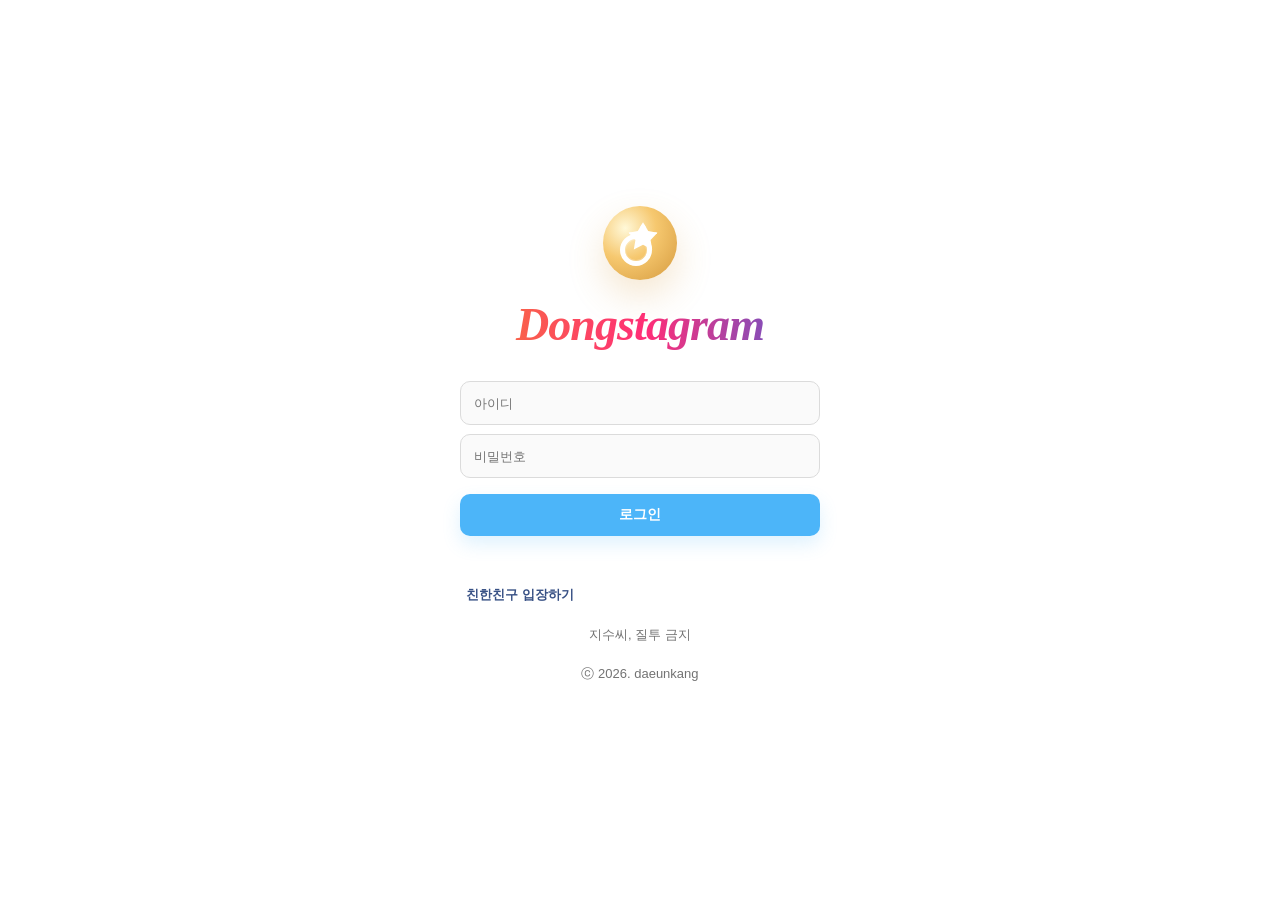
==== commit 99387eb8: "Check current UI state" ====
--- a/index.html
+++ b/index.html
@@ -2665,12 +2665,18 @@
         padding: 0;
         border: 0;
         background: none;
+        color: #111 !important;
         cursor: pointer;
         appearance: none;
         -webkit-appearance: none;
         border-radius: 0;
         box-shadow: none;
         outline: 0 !important;
+      }
+
+      .profile-stat-button strong,
+      .profile-stat-button span {
+        color: #111 !important;
       }
 
       .profile-stat strong {
@@ -4190,6 +4196,7 @@
       const SUBDUBI_PHOTOS = ["숩1.jpg", "숩2 (1).jpg", "숩2 (2).jpg", "숩2 (3).jpg"];
       const WOONGDADDY_PHOTOS = ["코오롱.jpg", "코오롱2.jpg"];
       const DM_SENT_STORAGE_KEY = "dongstagram_dm_sent_messages_v1";
+      const FEED_IMAGE_FALLBACK = "민선프사.jpg";
       const INTERACTIVE_THREAD_IDS = [
         "dongmyungssi",
         "honggu",
@@ -4211,7 +4218,9 @@
         "kyyyong",
         "bouquet_yeom",
         "CAU_15",
-        "johny.bunny"
+        "johny.bunny",
+        "ohaasa",
+        "daeun_dongche"
       ];
       const guestQuizQuestions = [
         {
@@ -4387,10 +4396,10 @@
           caption: "#생일 #5월의여자들\n우리의 달인 5월! 늘 합동 생파하고, 함께 선물을 나누고, 사람들도 우리를 함께 축하해줘서 좋았어. 첫 사진은 성수에 있는 타코다이닝 맷돌에 갔던 날인데, 날씨가 너무 좋아서 즐거웠었다! 앞으로도 생일은 늘 같이 축하하자",
           avatar: "data:image/svg+xml;utf8,<svg xmlns='http://www.w3.org/2000/svg' viewBox='0 0 100 100'><defs><linearGradient id='g' x1='0' x2='1' y1='0' y2='1'><stop stop-color='%23ead8d2'/><stop offset='1' stop-color='%23bcc6dd'/></linearGradient></defs><rect width='100' height='100' fill='url(%23g)'/><circle cx='50' cy='39' r='20' fill='%23ffffff' fill-opacity='0.78'/><rect x='22' y='64' width='56' height='20' rx='10' fill='%23ffffff' fill-opacity='0.78'/></svg>",
           images: [
-            "IMAGE_생일/생일.jpg",
-            "IMAGE_생일/AED10AAD-445A-4174-BE10-E1DD2BA5B97C.jpg",
-            "IMAGE_생일/IMG_0267.jpg",
-            "IMAGE_생일/IMG_0955.jpg"
+            "image_생일/생일.jpg",
+            "image_생일/AED10AAD-445A-4174-BE10-E1DD2BA5B97C.jpg",
+            "image_생일/IMG_0267.jpg",
+            "image_생일/IMG_0955.jpg"
           ]
         },
         {
@@ -4484,8 +4493,8 @@
           username: "daeun_dongche",
           date: "Aug 20 2022",
           likes: "좋아요 81개",
-          captionHtml: '<span class="hashtag">#밀탑</span> <span class="hashtag">#우리가사랑한음식들</span><br>우리가 이렇게 가깝게 오래 잘 지낼 수 있었던 것은 음식을 사랑한다는 점도 비슷해서 인 것 같아. 나의 최애는 떡볶이, 너의 최애는 김밥과 닭발이지만, 둘 다 예민하지 않고, 먹는 기쁨이 크다보니 맛난 것들을 함께 많이 먹으러 다녔지. 기억나는 너와의 맛집리스트는 밀탑, 연주바(우리호캉스한날갔던 을지로 맛집), 삼전생고기, 개포동부산오뎅, 삼성동 스시욘즈. 또 무엇이 있었지? 기억 저편으로 사라지기 전에 여기에 댓글로 남겨주렴!',
-          caption: "#밀탑 #우리가사랑한음식들\n우리가 이렇게 가깝게 오래 잘 지낼 수 있었던 것은 음식을 사랑한다는 점도 비슷해서 인 것 같아. 나의 최애는 떡볶이, 너의 최애는 김밥과 닭발이지만, 둘 다 예민하지 않고, 먹는 기쁨이 크다보니 맛난 것들을 함께 많이 먹으러 다녔지. 기억나는 너와의 맛집리스트는 밀탑, 연주바(우리호캉스한날갔던 을지로 맛집), 삼전생고기, 개포동부산오뎅, 삼성동 스시욘즈. 또 무엇이 있었지? 기억 저편으로 사라지기 전에 여기에 댓글로 남겨주렴!",
+          captionHtml: '<span class="hashtag">#밀탑</span> <span class="hashtag">#우리가사랑한음식들</span><br>우리가 이렇게 가깝게 오래 잘 지낼 수 있었던 것은 음식을 사랑한다는 점도 비슷해서 인 것 같아. 나의 최애는 떡볶이, 너의 최애는 김밥과 닭발이지만, 둘 다 예민하지 않고, 먹는 기쁨이 크다보니 맛난 것들을 함께 많이 먹으러 다녔지. 기억나는 너와의 맛집리스트는 밀탑, 개포동부산오뎅, 삼성동 스시욘즈. 또 무엇이 있었지? 기억 저편으로 사라지기 전에 여기에 댓글로 남겨주렴!',
+          caption: "#밀탑 #우리가사랑한음식들\n우리가 이렇게 가깝게 오래 잘 지낼 수 있었던 것은 음식을 사랑한다는 점도 비슷해서 인 것 같아. 나의 최애는 떡볶이, 너의 최애는 김밥과 닭발이지만, 둘 다 예민하지 않고, 먹는 기쁨이 크다보니 맛난 것들을 함께 많이 먹으러 다녔지. 기억나는 너와의 맛집리스트는 밀탑, 개포동부산오뎅, 삼성동 스시욘즈. 또 무엇이 있었지? 기억 저편으로 사라지기 전에 여기에 댓글로 남겨주렴!",
           avatar: "data:image/svg+xml;utf8,<svg xmlns='http://www.w3.org/2000/svg' viewBox='0 0 100 100'><defs><linearGradient id='g' x1='0' x2='1' y1='0' y2='1'><stop stop-color='%23ead8cf'/><stop offset='1' stop-color='%23bcc9dc'/></linearGradient></defs><rect width='100' height='100' fill='url(%23g)'/><circle cx='50' cy='39' r='20' fill='%23ffffff' fill-opacity='0.78'/><rect x='22' y='64' width='56' height='20' rx='10' fill='%23ffffff' fill-opacity='0.78'/></svg>",
           images: ["밀탑.jpg"]
         },
@@ -4655,8 +4664,8 @@
           username: "daeun_dongche",
           date: "APR 14 2018",
           likes: "좋아요 73개",
-          captionHtml: '<span class="hashtag">#헤어쌤을빌려준날</span><br>아낌없이 나에게 모든 걸 공유해주고, 나눠주는 민순은 이날 결국 나에게 헤어쌤까지도 빌려주었지. 민선이 다니던 잠실새내의 미용실에서 드라이를 받았던 날. 너가 저 날 내가 굉장히 괜찮았다고 말해줘서인지 나도 저날 사진이 진짜진짜 좋아. 족발먹고 인생네컷까지 같이 찍었던 날',
-          caption: "#헤어쌤을빌려준날\n아낌없이 나에게 모든 걸 공유해주고, 나눠주는 민순은 이날 결국 나에게 헤어쌤까지도 빌려주었지. 민선이 다니던 잠실새내의 미용실에서 드라이를 받았던 날. 너가 저 날 내가 굉장히 괜찮았다고 말해줘서인지 나도 저날 사진이 진짜진짜 좋아. 족발먹고 인생네컷까지 같이 찍었던 날",
+          captionHtml: '<span class="hashtag">#헤어쌤을빌려준날</span><br>아낌없이 나에게 모든 걸 공유해주고, 나눠주는 민순은 이날 결국 나에게 헤어쌤까지도 빌려주었지. 민선이 다니던 잠실새내의 미용실에서 드라이를 받았던 날. 너가 저 날 내가 굉장히 괜찮았다고 말해줘서인지 나도 저날 사진이 진짜진짜 좋아. 족발먹고 인생네컷까지 같이 찍었던 날. 새악ㄱ해보니 너가 나에게 나눠준게 참 많아. 일단 오르멜라 예진쌤도, 맛집들도. 순의 큐레이션은 늘 나의 취향 100% 저격',
+          caption: "#헤어쌤을빌려준날\n아낌없이 나에게 모든 걸 공유해주고, 나눠주는 민순은 이날 결국 나에게 헤어쌤까지도 빌려주었지. 민선이 다니던 잠실새내의 미용실에서 드라이를 받았던 날. 너가 저 날 내가 굉장히 괜찮았다고 말해줘서인지 나도 저날 사진이 진짜진짜 좋아. 족발먹고 인생네컷까지 같이 찍었던 날. 새악ㄱ해보니 너가 나에게 나눠준게 참 많아. 일단 오르멜라 예진쌤도, 맛집들도. 순의 큐레이션은 늘 나의 취향 100% 저격",
           avatar: "data:image/svg+xml;utf8,<svg xmlns='http://www.w3.org/2000/svg' viewBox='0 0 100 100'><defs><linearGradient id='g' x1='0' x2='1' y1='0' y2='1'><stop stop-color='%23ead7cf'/><stop offset='1' stop-color='%23bcc8dc'/></linearGradient></defs><rect width='100' height='100' fill='url(%23g)'/><circle cx='50' cy='39' r='20' fill='%23ffffff' fill-opacity='0.78'/><rect x='22' y='64' width='56' height='20' rx='10' fill='%23ffffff' fill-opacity='0.78'/></svg>",
           images: ["드라이쌤/드라이쌤.JPG", "드라이쌤/IMG_3736.JPG", "드라이쌤/IMG_3750.JPG"]
         },
@@ -4711,9 +4720,9 @@
           username: "daeun_dongche",
           date: "Apr 10 2011",
           likes: "좋아요 48개",
-          caption: "우리의 GG시절. 고등학교 시절 3년을 통 틀어 가장 잘한 일 민선이랑 베프가 된 일! 시험 끝나면 함께 가던 삼전 생고기, 함께 본 한영외고 벚꽃, 층을 넘나들며 나눈 쉬는시간 잡담들까지. 모든 나날이 좋았다!!",
+          caption: "우리의 GG시절. 고등학교 시절 3년을 통 틀어 가장 잘한 일 민선이랑 베프가 된 일! 시험 끝나면 함께 가던 삼전 생고기, 함께 본 한영외고 벚꽃, 층을 넘나들며 나눈 쉬는시간 잡담들, 우리가 칭찬하고 욕했던 모든 모든 인연들까지. 모든 것이 네 덕에 충만했던 시간들이었다!!",
           avatar: "data:image/svg+xml;utf8,<svg xmlns='http://www.w3.org/2000/svg' viewBox='0 0 100 100'><defs><linearGradient id='g' x1='0' x2='1' y1='0' y2='1'><stop stop-color='%23e8d4ca'/><stop offset='1' stop-color='%23b7c6d8'/></linearGradient></defs><rect width='100' height='100' fill='url(%23g)'/><circle cx='50' cy='39' r='20' fill='%23ffffff' fill-opacity='0.78'/><rect x='22' y='64' width='56' height='20' rx='10' fill='%23ffffff' fill-opacity='0.78'/></svg>",
-          images: ["image_고등학교/고딩 5.jpg","image_고등학교/고딩 1.jpg","image_고등학교/고딩 2.jpg","image_고등학교/고딩 3.jpg","image_고등학교/고딩 4.jpg"]
+          images: ["image_고등학교/고딩 5.JPG","image_고등학교/고딩 1.JPG","image_고등학교/고딩 2.JPG","image_고등학교/고딩 3.JPG","image_고등학교/고딩 4.JPG"]
         },
         {
           username: "daeun_dongche",
@@ -4944,6 +4953,32 @@
           preview: "언니 결혼 너무 축하해요! 성인이 되고나서야 가까워졌는데...",
           time: "2w",
           messages: []
+        },
+        {
+          id: "ohaasa",
+          username: "ohaasa",
+          avatar: "오하아사 프사.jpg",
+          preview: "⭐2026년 4월 26일 순위⭐",
+          time: "now",
+          messages: [
+            {
+              direction: "left",
+              text: "⭐2026년 4월 26일 순위⭐\n1위 황소자리\n\n행운의 색상: 흰색\n행운의 장소: 용산\n행운의 숫자: 426"
+            }
+          ]
+        },
+        {
+          id: "daeun_dongche",
+          username: "daeun_dongche",
+          avatar: DAEUN_AVATAR,
+          preview: "사랑하는 민선아, 결혼을 정말 축하해.",
+          time: "now",
+          messages: [
+            {
+              direction: "left",
+              text: "사랑하는 민선아, 결혼을 정말 축하해.\n\n최근에 등산을 정말 좋아하는 한 어른에게 이런 이야기를 들었어. \"산을 가지 않은 사람은 인생을 반만 산 것이다\". 산이라는 환경에서의 경험이 그만큼 값지다는 말이겠지.\n\n이걸 준비하면서 너와의 시간들을 돌아보니 너가 없었다면 지난 내 17년은 반만 산 것이었을거야. 너와 함께라서 두 배로 재밌고, 두 배로 의미있고, 두 배로 따듯했어.\n\n책상 서랍에 과자 숨겨놓고 하나씩 꺼내 먹는 것처럼, 좋았던 순간들을 자주 꺼내먹으며 즐겁게 살자.\n\n아! 물론 새로운 좋은순간을 함께 만드는 일도 게을리하지말자!"
+            }
+          ]
         }
       ];
 
@@ -4974,6 +5009,7 @@
       const dmThreadAvatar = document.getElementById("dmThreadAvatar");
       const dmThreadTitle = document.getElementById("dmThreadTitle");
       const dmThreadBody = document.getElementById("dmThreadBody");
+      let activeCarouselSwipe = null;
       const dongmyungssiThreadScreen = document.getElementById("dongmyungssiThreadScreen");
       const dongmyungssiThreadBack = document.getElementById("dongmyungssiThreadBack");
       const dongmyungssiThreadAvatar = document.getElementById("dongmyungssiThreadAvatar");
@@ -5184,10 +5220,8 @@
           .map(
             (story, index) => `
               <button class="story" type="button" aria-label="${story.label}" ${story.storyImages ? `data-story-index="${index}"` : ""}>
-                <span class="story-ring">
-                  <span class="story-core">
-                    <img class="story-photo" src="${story.image}" alt="${story.label}" loading="lazy" />
-                  </span>
+                <span class="story-core story-core-plain">
+                  <img class="story-photo" src="${story.image}" alt="${story.label}" loading="lazy" />
                 </span>
                 <span class="story-name">${story.label}</span>
               </button>
@@ -5342,6 +5376,16 @@
             const previewHtml = post.captionPreviewHtml ?? captionHtml;
             const avatarImage = post.username === "daeun_dongche" ? DAEUN_AVATAR : post.avatar;
             const isLiked = Boolean(storedFeedLikes[post.id]);
+            const shouldDebugImage =
+              typeof post.caption === "string" &&
+              (post.caption.startsWith("우리의 GG시절.") || post.caption.startsWith("#생일 #5월의여자들"));
+
+            if (shouldDebugImage) {
+              console.log("[feed-image-debug]", {
+                caption: post.caption.split("\n")[0],
+                images
+              });
+            }
             return `
               <article class="post-card">
                 <div class="post-header">
@@ -5355,13 +5399,13 @@
                   </div>
                   <button class="icon-button icon-button-menu" type="button" aria-label="메뉴">${iconMarkup("menu")}</button>
                 </div>
-                <div class="post-media-shell">
+                <div class="post-media-shell" ${hasCarousel ? `data-post-key="${postKey}"` : ""}>
                   <div class="post-media-track" style="transform: translateX(-${currentIndex * 100}%);">
                     ${images
                       .map(
                         (image, imageIndex) => `
                           <div class="post-media-frame">
-                            <img class="post-media-image" src="${image}" alt="${hasCarousel ? `사진 ${imageIndex + 1}` : "게시물 이미지"}" loading="lazy" />
+                            <img class="post-media-image" src="${image}" alt="${hasCarousel ? `사진 ${imageIndex + 1}` : "게시물 이미지"}" loading="lazy" onerror="this.onerror=null;this.src='${FEED_IMAGE_FALLBACK}';" />
                           </div>
                         `
                       )
@@ -5436,6 +5480,42 @@
         const nextIndex = (currentIndex + direction + images.length) % images.length;
         carouselState.set(postKey, nextIndex);
         renderFeed();
+      }
+
+      function handleFeedTouchStart(event) {
+        const carousel = event.target.closest(".post-media-shell[data-post-key]");
+        if (!carousel) return;
+
+        const touch = event.touches?.[0];
+        if (!touch) return;
+
+        activeCarouselSwipe = {
+          postKey: carousel.dataset.postKey,
+          startX: touch.clientX,
+          startY: touch.clientY
+        };
+      }
+
+      function handleFeedTouchEnd(event) {
+        if (!activeCarouselSwipe) return;
+
+        const touch = event.changedTouches?.[0];
+        if (!touch) {
+          activeCarouselSwipe = null;
+          return;
+        }
+
+        const deltaX = touch.clientX - activeCarouselSwipe.startX;
+        const deltaY = touch.clientY - activeCarouselSwipe.startY;
+        const absX = Math.abs(deltaX);
+        const absY = Math.abs(deltaY);
+        const swipeThreshold = 36;
+
+        if (absX > swipeThreshold && absX > absY) {
+          moveCarousel(activeCarouselSwipe.postKey, deltaX < 0 ? 1 : -1);
+        }
+
+        activeCarouselSwipe = null;
       }
 
       function expandCaption(postKey) {
@@ -6305,6 +6385,12 @@
         input.addEventListener("input", () => {
           loginError.textContent = "";
         });
+      });
+
+      feedContainer.addEventListener("touchstart", handleFeedTouchStart, { passive: true });
+      feedContainer.addEventListener("touchend", handleFeedTouchEnd, { passive: true });
+      feedContainer.addEventListener("touchcancel", () => {
+        activeCarouselSwipe = null;
       });
 
       navButtons.forEach((button) => {
--- a/style.css
+++ b/style.css
@@ -38,6 +38,10 @@
         padding: 0;
       }
 
+      body:has(#loginScreen:not(.hidden)) {
+        background: #ffffff;
+      }
+
       button,
       input,
       textarea {
@@ -60,6 +64,15 @@
         box-shadow: var(--shadow);
       }
 
+      .phone:has(.login-screen:not(.hidden)) {
+        width: 100%;
+        max-width: none;
+        box-shadow: none;
+        border: none;
+        border-radius: 0;
+        min-height: 100vh;
+      }
+
       .screen {
         min-height: 100vh;
       }
@@ -74,20 +87,17 @@
         align-items: center;
         justify-content: center;
         padding: 32px 24px 40px;
-        background:
-          radial-gradient(circle at 18% 18%, rgba(255, 220, 128, 0.48), transparent 24%),
-          radial-gradient(circle at 82% 14%, rgba(193, 53, 132, 0.2), transparent 26%),
-          radial-gradient(circle at 72% 82%, rgba(247, 119, 55, 0.18), transparent 24%),
-          linear-gradient(180deg, #ffffff 0%, #fff8fb 100%);
+        background: #ffffff;
       }
 
       .login-card {
         width: 100%;
-        border: 1px solid var(--border);
-        background: rgba(255, 255, 255, 0.92);
-        padding: 40px 28px 28px;
-        border-radius: 24px;
-        box-shadow: 0 24px 60px rgba(193, 53, 132, 0.08);
+        max-width: 360px;
+        border: none;
+        background: #ffffff;
+        padding: 40px 0 28px;
+        border-radius: 0;
+        box-shadow: none;
       }
 
       .logo {
@@ -299,24 +309,21 @@
         padding: 0 5px;
       }
 
-      .story-ring {
+      .story-core {
+        display: flex;
+        align-items: center;
+        justify-content: center;
+        width: 100%;
+        height: 100%;
+        border-radius: 50%;
+        background: #ffffff;
+        box-shadow: inset 0 0 0 1px rgba(0, 0, 0, 0.04);
+      }
+
+      .story-core-plain {
         width: 66px;
         height: 66px;
-        border-radius: 50%;
-        padding: 2px;
         margin: 0 auto;
-        background: linear-gradient(135deg, #feda75 8%, #fa7e1e 32%, #d62976 63%, #962fbf 88%, #4f5bd5 100%);
-      }
-
-      .story-core {
-        display: flex;
-        align-items: center;
-        justify-content: center;
-        width: 100%;
-        height: 100%;
-        border-radius: 50%;
-        background: #ffffff;
-        box-shadow: inset 0 0 0 1px rgba(0, 0, 0, 0.04);
       }
 
       .story-avatar {
@@ -425,6 +432,7 @@
         aspect-ratio: 4 / 5;
         overflow: hidden;
         background: #000000;
+        touch-action: pan-y;
       }
 
       .post-carousel-track,
@@ -779,10 +787,20 @@
           padding: 20px 0;
         }
 
+        body:has(#loginScreen:not(.hidden)) {
+          padding: 0;
+        }
+
         .phone {
           min-height: calc(100vh - 40px);
           border: 1px solid var(--border);
           border-radius: 28px;
+        }
+
+        .phone:has(.login-screen:not(.hidden)) {
+          min-height: 100vh;
+          border: none;
+          border-radius: 0;
         }
 
         .bottom-nav {
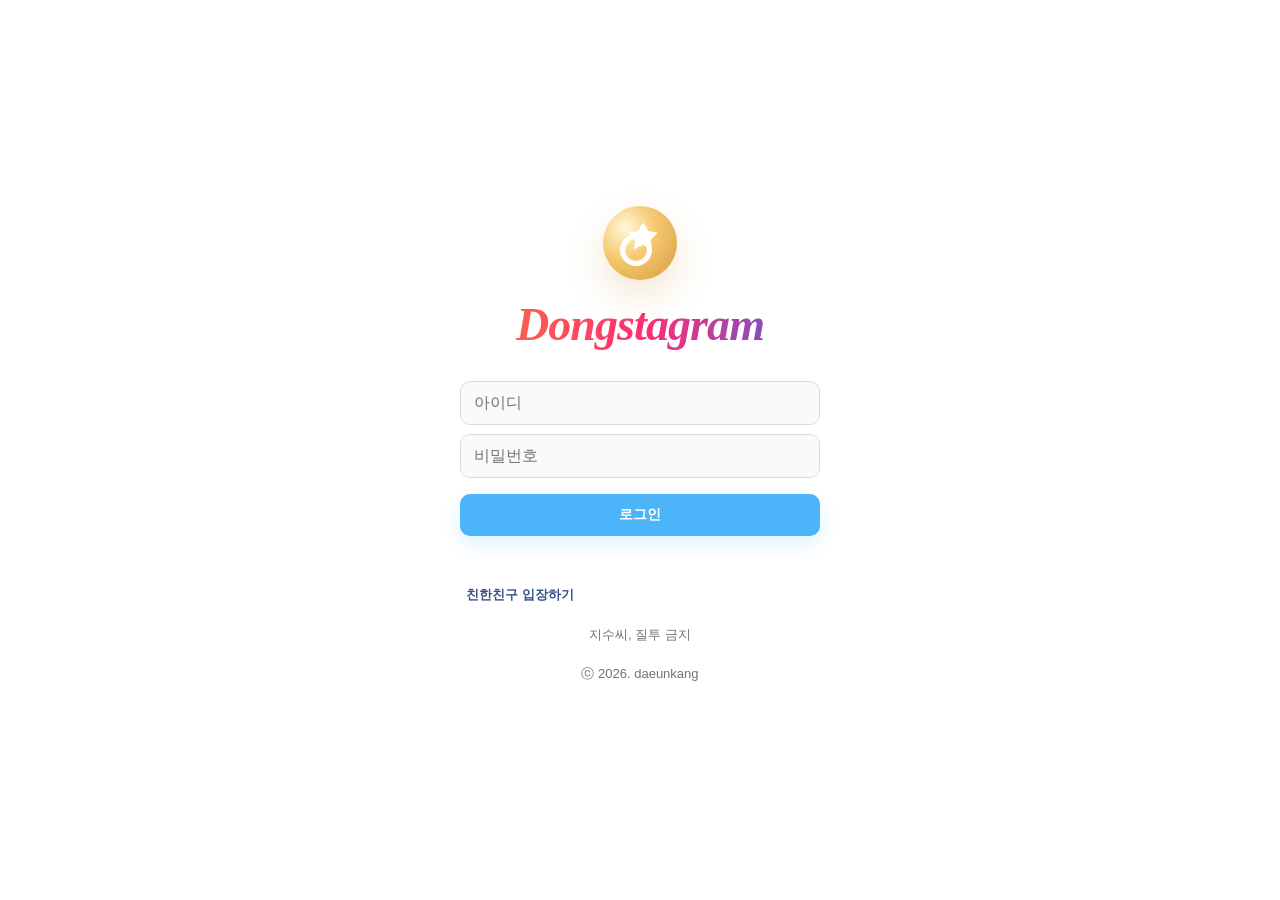
==== commit 39bae15a: "Fix mobile login zoom behavior" ====
--- a/index.html
+++ b/index.html
@@ -4293,7 +4293,8 @@
             "image_지혜의숲/KakaoTalk_20240128_125824973_01.JPEG",
             "image_지혜의숲/1708233290326.jpg",
             "image_지혜의숲/1710683391403.jpg",
-            "image_지혜의숲/스크린샷 2025-07-20 094804.png"
+            "image_지혜의숲/스크린샷 2025-07-20 094804.png",
+            "image_지혜의숲/KakaoTalk_20260324_131003256_10.jpg"
           ]
         },
         {
@@ -4312,7 +4313,11 @@
             "image_젼숩/P20170712_220547813_2E8D911A-D7BC-42D1-A82F-B22E67B12715.JPG",
             "image_젼숩/P20170713_000048000_8834768C-80EB-4E6F-AEB5-F17DC7697466.JPG",
             "image_젼숩/P20170930_150637776_65F9B8FA-46E9-4DD2-AC90-6EA3FF019BF0.JPG",
-            "image_젼숩/P20180318_221507562_843D4A01-82AE-4F3A-813B-045358D7DF8A.JPG"
+            "image_젼숩/P20180318_221507562_843D4A01-82AE-4F3A-813B-045358D7DF8A.JPG",
+            "image_젼숩/KakaoTalk_20260324_130234899.png",
+            "image_젼숩/KakaoTalk_20260324_131003256.jpg",
+            "image_젼숩/KakaoTalk_20260324_131003256_07.jpg",
+            "image_젼숩/KakaoTalk_20260324_131003256_15.jpg"
           ]
         },
         {
@@ -4323,7 +4328,8 @@
             "image_희수/IMG_9898.jpg",
             "image_희수/P20170115_161817000_ACF7ED93-1208-4AFE-BB50-91CAA987C992.JPG",
             "image_희수/P20170116_010551000_2EC462DF-F351-4F68-9F25-7911EBAB27EE.JPG",
-            "image_희수/P20170116_010604000_5BC32B76-B3DC-4615-9F01-98FBA7B5CE3C.JPG"
+            "image_희수/P20170116_010604000_5BC32B76-B3DC-4615-9F01-98FBA7B5CE3C.JPG",
+            "image_희수/KakaoTalk_20260324_130257198.jpg"
           ]
         },
         {
@@ -4399,7 +4405,11 @@
             "image_생일/생일.jpg",
             "image_생일/AED10AAD-445A-4174-BE10-E1DD2BA5B97C.jpg",
             "image_생일/IMG_0267.jpg",
-            "image_생일/IMG_0955.jpg"
+            "image_생일/IMG_0955.jpg",
+            "image_생일/KakaoTalk_20260324_131003256_03.jpg",
+            "image_생일/KakaoTalk_20260324_131003256_04.jpg",
+            "image_생일/KakaoTalk_20260324_131003256_08.jpg",
+            "image_생일/KakaoTalk_20260324_131003256_09.jpg"
           ]
         },
         {
@@ -4441,6 +4451,29 @@
             "image_헬카페/IMG_0115.JPEG",
             "image_헬카페/IMG_0123.JPEG",
             "image_헬카페/IMG_0124.JPEG"
+          ]
+        },
+        {
+          username: "daeun_dongche",
+          date: "May 06 2021",
+          likes: "좋아요 76개",
+          captionHtml: '<span class="hashtag">#호전다실</span> <span class="hashtag">#철관음</span><br>서촌데이트와 호전다실. 내가 한때 차에 빠져서 네가 생일 선물로 철관음도 주고, 호전다실에 같이 갔다가 기사도 쓰고, 청담동에 있는 또다른 찻집에도 갔었어. 네가 지수씨와 호전다실에 갔다가 내 기사를 찍어온 순간이 기억난다 ㅋㅋㅋㅋㅋㅋADHD같은 팽주님 너무 웃겼고, 그 뒤로 다시 가서는 내 가짜 차 판별한 에피소드도 레전드였다.',
+          caption: "#호전다실 #철관음\n서촌데이트와 호전다실. 내가 한때 차에 빠져서 네가 생일 선물로 철관음도 주고, 호전다실에 같이 갔다가 기사도 쓰고, 청담동에 있는 또다른 찻집에도 갔었어. 네가 지수씨와 호전다실에 갔다가 내 기사를 찍어온 순간이 기억난다 ㅋㅋㅋㅋㅋㅋADHD같은 팽주님 너무 웃겼고, 그 뒤로 다시 가서는 내 가짜 차 판별한 에피소드도 레전드였다.",
+          avatar: "data:image/svg+xml;utf8,<svg xmlns='http://www.w3.org/2000/svg' viewBox='0 0 100 100'><defs><linearGradient id='g' x1='0' x2='1' y1='0' y2='1'><stop stop-color='%23ead8cf'/><stop offset='1' stop-color='%23bcc9dc'/></linearGradient></defs><rect width='100' height='100' fill='url(%23g)'/><circle cx='50' cy='39' r='20' fill='%23ffffff' fill-opacity='0.78'/><rect x='22' y='64' width='56' height='20' rx='10' fill='%23ffffff' fill-opacity='0.78'/></svg>",
+          images: ["호전다실.jpg"]
+        },
+        {
+          username: "daeun_dongche",
+          date: "Oct 22 2021",
+          likes: "좋아요 78개",
+          captionHtml: '<span class="hashtag">#코오롱</span> <span class="hashtag">#아카이브앱크</span> <span class="hashtag">#리멘터리</span> <span class="hashtag">#에피그램</span> <span class="hashtag">#코오롱스포츠</span><br>네가 코오롱 다닐때 너 덕에 좋은 옷과 신발을 많이 얻었지. 아카이브앱크 가방은 3개나 되고, 셋 다 엄청 잘 들었고, 리멘터리 티셔츠와 자켓도 나의 여름 최애아이템이야. 아카이브앱크 신발들도 넘 잘신었다. 코오롱 바람막이와 에피그램 셔츠는 미국에서도 함께하는중. 아낌없이 주는 나무 민순. 코오롱시절 참 좋았어. 너 덕에 옷을 싸게 사서가 아니라....삼성동에 네가 있다보니 자주 볼 수 있고...웅대디 등과 엮인 일들도 나름 그 시절엔 꿀잼',
+          caption: "#코오롱 #아카이브앱크 #리멘터리 #에피그램 #코오롱스포츠\n네가 코오롱 다닐때 너 덕에 좋은 옷과 신발을 많이 얻었지. 아카이브앱크 가방은 3개나 되고, 셋 다 엄청 잘 들었고, 리멘터리 티셔츠와 자켓도 나의 여름 최애아이템이야. 아카이브앱크 신발들도 넘 잘신었다. 코오롱 바람막이와 에피그램 셔츠는 미국에서도 함께하는중. 아낌없이 주는 나무 민순. 코오롱시절 참 좋았어. 너 덕에 옷을 싸게 사서가 아니라....삼성동에 네가 있다보니 자주 볼 수 있고...웅대디 등과 엮인 일들도 나름 그 시절엔 꿀잼",
+          avatar: "data:image/svg+xml;utf8,<svg xmlns='http://www.w3.org/2000/svg' viewBox='0 0 100 100'><defs><linearGradient id='g' x1='0' x2='1' y1='0' y2='1'><stop stop-color='%23ead8cf'/><stop offset='1' stop-color='%23bcc9dc'/></linearGradient></defs><rect width='100' height='100' fill='url(%23g)'/><circle cx='50' cy='39' r='20' fill='%23ffffff' fill-opacity='0.78'/><rect x='22' y='64' width='56' height='20' rx='10' fill='%23ffffff' fill-opacity='0.78'/></svg>",
+          images: [
+            "코오롱의유산/코오롱.jpg",
+            "코오롱의유산/KakaoTalk_20260324_130400427.jpg",
+            "코오롱의유산/KakaoTalk_20260324_130400427_01.jpg",
+            "코오롱의유산/KakaoTalk_20260324_131003256_05.jpg"
           ]
         },
         {
@@ -4516,7 +4549,8 @@
             "연주바/IMG_9191.jpg",
             "연주바/IMG_9235.jpg",
             "연주바/IMG_9264.jpg",
-            "연주바/IMG_9270.jpg"
+            "연주바/IMG_9270.jpg",
+            "연주바/KakaoTalk_20260324_131003256_02.jpg"
           ]
         },
         {
@@ -4608,7 +4642,21 @@
             "image_숩결혼/IMG_6995.JPEG",
             "image_숩결혼/IMG_6998.JPEG",
             "image_숩결혼/IMG_7022.JPEG",
-            "image_숩결혼/IMG_7065.JPEG"
+            "image_숩결혼/IMG_7065.JPEG",
+            "image_숩결혼/IMG_7069.JPEG",
+            "image_숩결혼/KakaoTalk_20260324_131003256_13.jpg"
+          ]
+        },
+        {
+          username: "daeun_dongche",
+          date: "Aug 28 2024",
+          likes: "좋아요 77개",
+          captionHtml: '<span class="hashtag">#커플목걸이</span><br>언니들이 늦은 생일선물이라고 맞춰줬던 우리의 커플 목걸이. 어디갔는지..잘..모르겠는데..사진으로 보니 시원해보이고, 우리 둘에게 모두 잘어울리고, 여름같다',
+          caption: "#커플목걸이\n언니들이 늦은 생일선물이라고 맞춰줬던 우리의 커플 목걸이. 어디갔는지..잘..모르겠는데..사진으로 보니 시원해보이고, 우리 둘에게 모두 잘어울리고, 여름같다",
+          avatar: "data:image/svg+xml;utf8,<svg xmlns='http://www.w3.org/2000/svg' viewBox='0 0 100 100'><defs><linearGradient id='g' x1='0' x2='1' y1='0' y2='1'><stop stop-color='%23ead7cf'/><stop offset='1' stop-color='%23bcc8dc'/></linearGradient></defs><rect width='100' height='100' fill='url(%23g)'/><circle cx='50' cy='39' r='20' fill='%23ffffff' fill-opacity='0.78'/><rect x='22' y='64' width='56' height='20' rx='10' fill='%23ffffff' fill-opacity='0.78'/></svg>",
+          images: [
+            "목걸이/KakaoTalk_20260324_131003256_11.jpg",
+            "목걸이/KakaoTalk_20260324_131003256_12.jpg"
           ]
         },
         {
@@ -4976,7 +5024,7 @@
           messages: [
             {
               direction: "left",
-              text: "사랑하는 민선아, 결혼을 정말 축하해.\n\n최근에 등산을 정말 좋아하는 한 어른에게 이런 이야기를 들었어. \"산을 가지 않은 사람은 인생을 반만 산 것이다\". 산이라는 환경에서의 경험이 그만큼 값지다는 말이겠지.\n\n이걸 준비하면서 너와의 시간들을 돌아보니 너가 없었다면 지난 내 17년은 반만 산 것이었을거야. 너와 함께라서 두 배로 재밌고, 두 배로 의미있고, 두 배로 따듯했어.\n\n책상 서랍에 과자 숨겨놓고 하나씩 꺼내 먹는 것처럼, 좋았던 순간들을 자주 꺼내먹으며 즐겁게 살자.\n\n아! 물론 새로운 좋은순간을 함께 만드는 일도 게을리하지말자!"
+              text: "사랑하는 민선아, 결혼을 정말 축하해.\n\n최근에 등산을 정말 좋아하는 한 어른에게 이런 이야기를 들었어. \"산을 가지 않은 사람은 인생을 반만 산 것이다\". 산이라는 환경에서의 경험이 그만큼 값지다는 말이겠지.\n\n이걸 준비하면서 너와의 시간들을 돌아봤어. 너가 없었다면 지난 내 17년은 반만 산 것과 다름 없었을거야. 너와 함께라서 두 배로 재밌고, 두 배로 의미있고, 두 배로 따듯했어. 내 시간을 길~~게 늘려주어 고마워\n\n책상 서랍에 과자 숨겨놓고 하나씩 꺼내 먹는 것처럼, 좋았던 순간들을 자주 꺼내먹으며 즐겁게 살자.\n\n아! 물론 새로운 좋은순간을 함께 만드는 일도 게을리하지말자!"
             }
           ]
         }
@@ -6343,6 +6391,9 @@
         const enteredPassword = loginPassword.value;
 
         if (enteredId === VALID_ID && enteredPassword === VALID_PASSWORD) {
+          loginId.blur();
+          loginPassword.blur();
+          document.activeElement?.blur?.();
           loginError.textContent = "";
           guestQuizScreen.classList.add("hidden");
           loginScreen.classList.add("hidden");
--- a/style.css
+++ b/style.css
@@ -159,7 +159,7 @@
         padding: 0 13px;
         color: var(--text);
         border-radius: 10px;
-        font-size: 13px;
+        font-size: 16px;
         transition: border-color 0.18s ease, box-shadow 0.18s ease, background 0.18s ease;
       }
 
